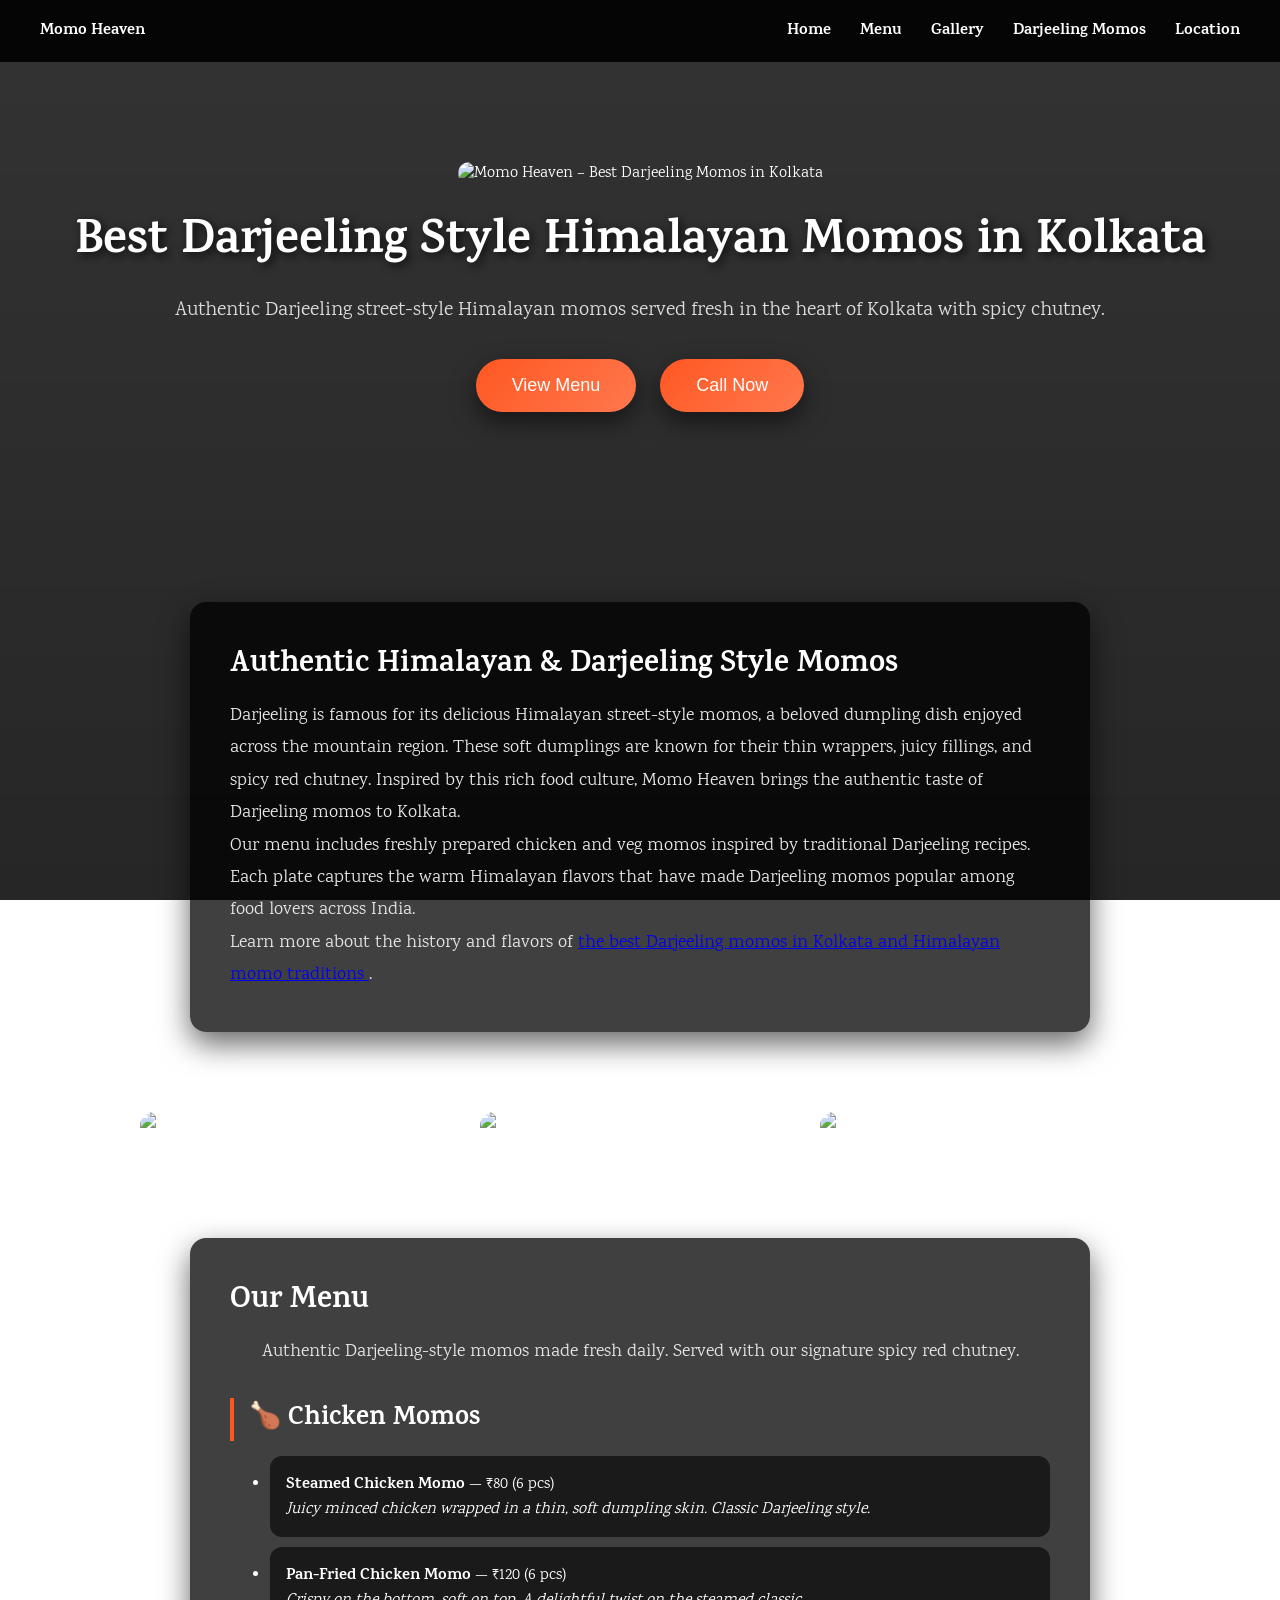
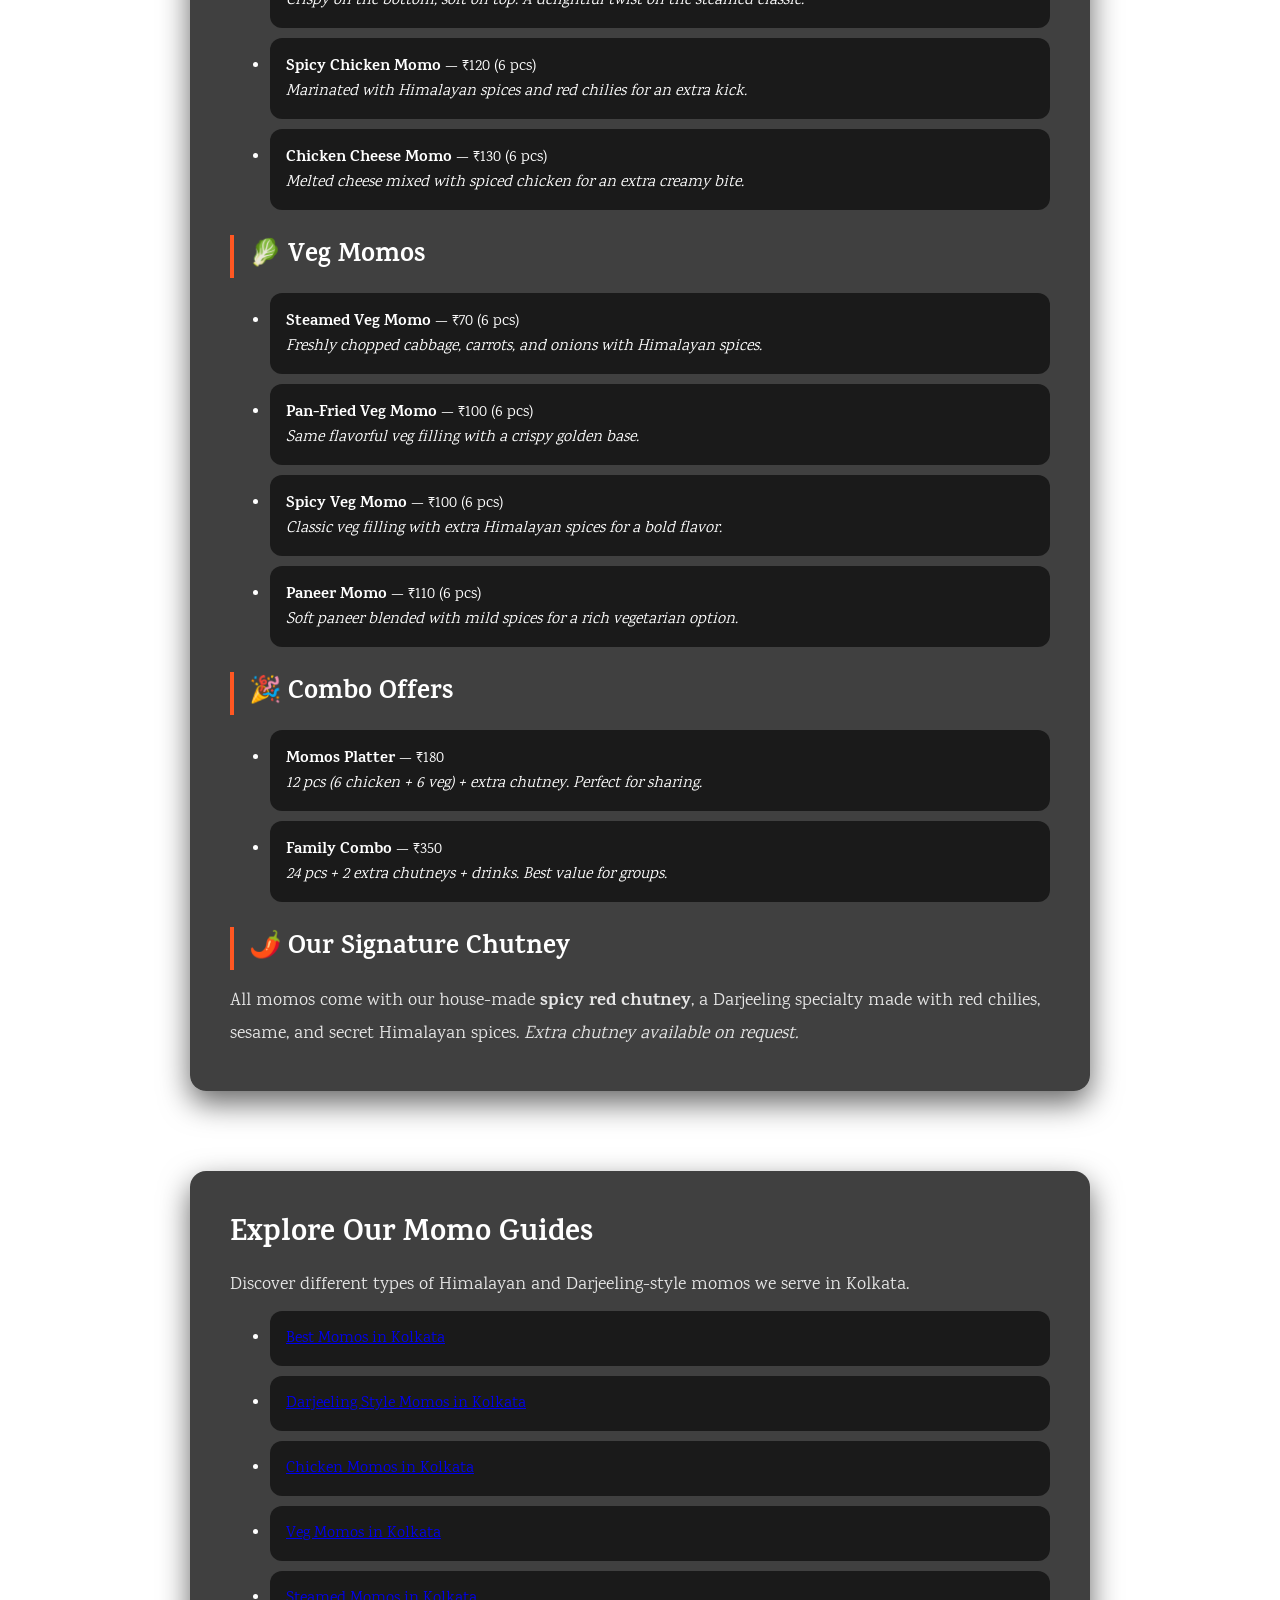
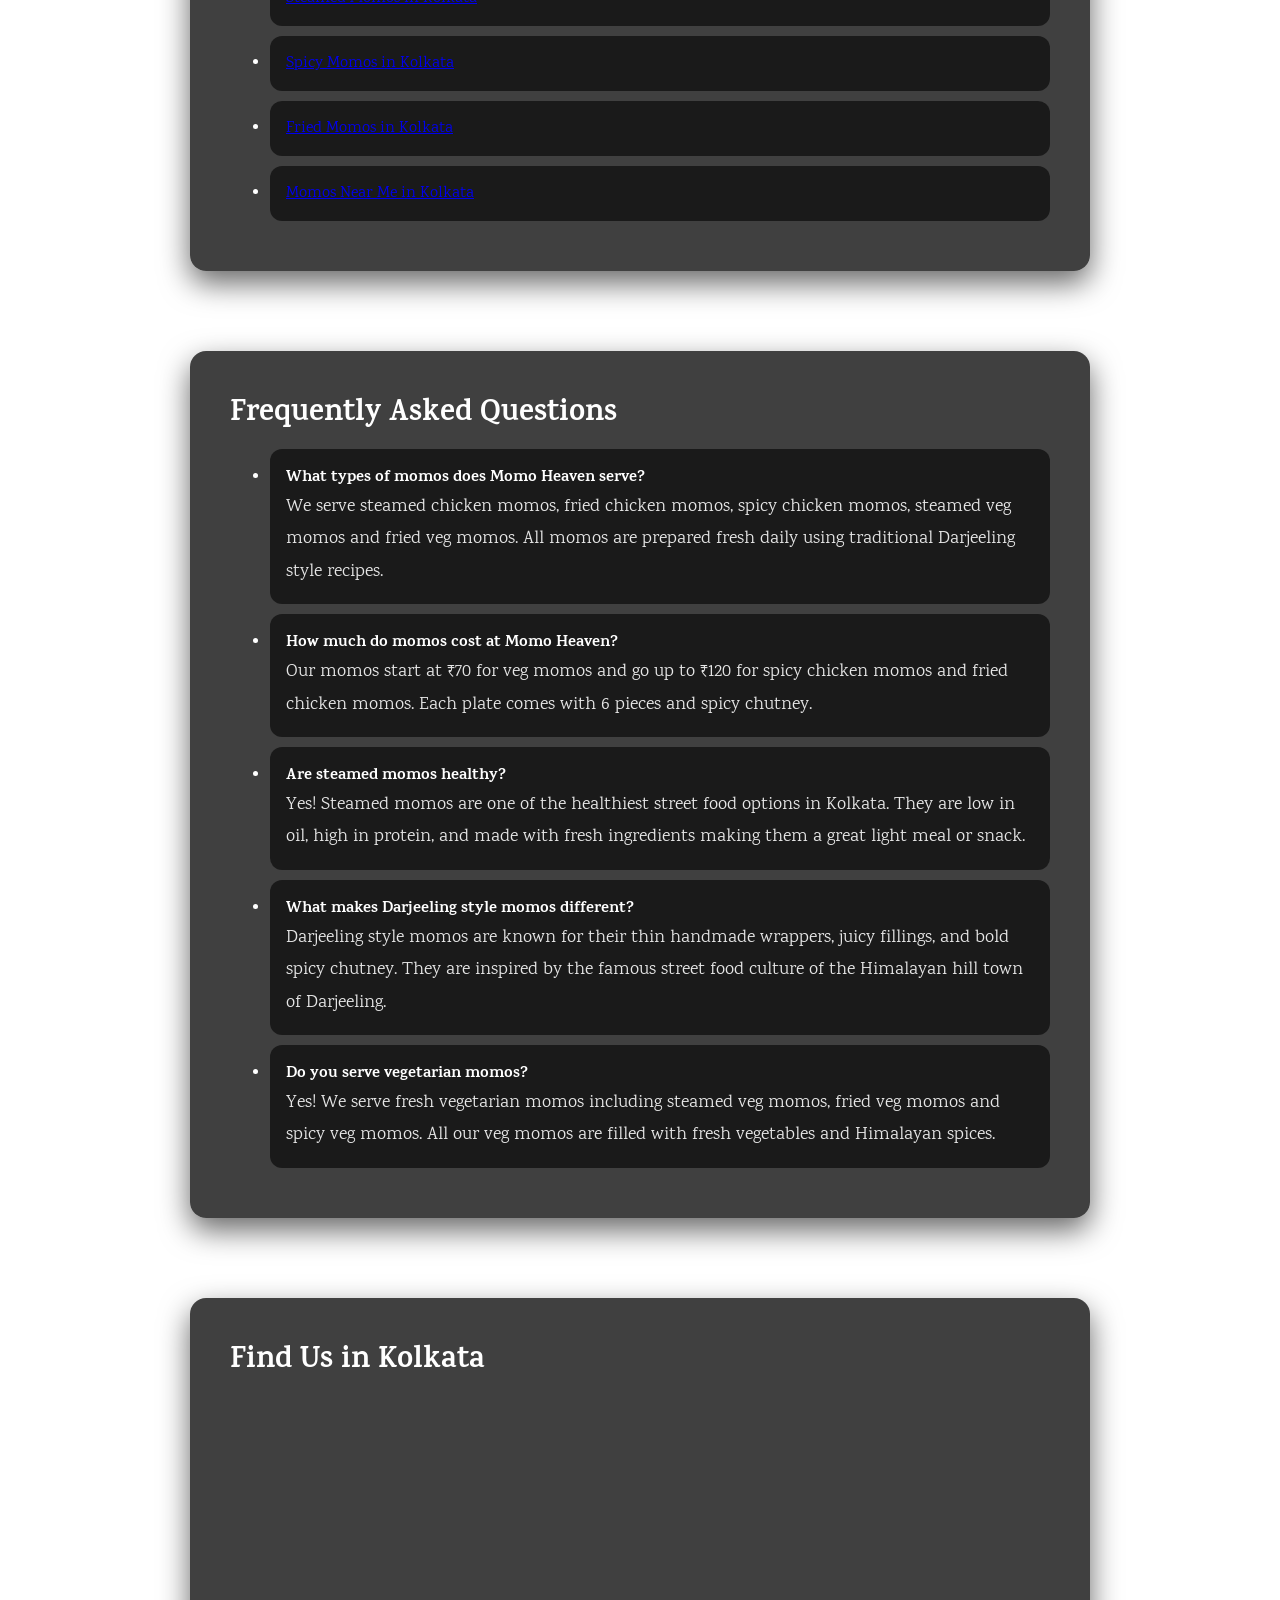
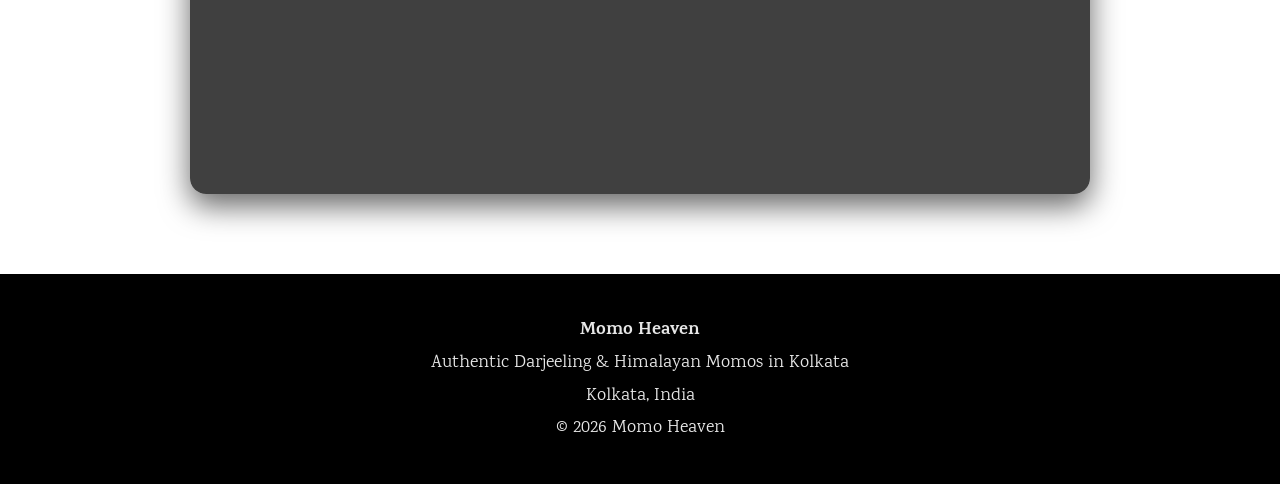
==== index.html @ 5102bf8e "Update index.html" ====
<!DOCTYPE html>
<html lang="en">

<head>

<meta name="google-site-verification" content="-VmBPXv4nF1bhx3dDnZwGAQw_mQ9hIOVZls4QMaqdAU">
<meta charset="UTF-8">
<title>Best Darjeeling & Himalayan Momos in Kolkata | Momo Heaven</title>
<meta name="viewport" content="width=device-width, initial-scale=1.0">
<meta name="description" content="Experience authentic Darjeeling-style Himalayan momos in Kolkata. Fresh chicken & veg momos with spicy red chutney. Visit Momo Heaven for the best street-style momos in town.">
<meta name="keywords" content="best momos in kolkata, darjeeling momos, himalayan momos, chicken momos kolkata, veg momos kolkata">
<link rel="canonical" href="https://phe0nix3.github.io/Momo-Heaven/">
<meta property="og:title" content="Best Darjeeling & Himalayan Momos in Kolkata | Momo Heaven">
<meta property="og:description" content="Authentic Darjeeling-style Himalayan momos in Kolkata. Fresh dumplings served hot with spicy chutney.">
<meta property="og:type" content="website">
<meta property="og:url" content="https://phe0nix3.github.io/Momo-Heaven/">
<meta property="og:image" content="https://i.postimg.cc/tJ046b6L/momo.jpg">

<link href="https://fonts.googleapis.com/css2?family=Karma:wght@400;700&display=swap" rel="stylesheet">

<style>

:root{
--accent:#ff5722;
--accent2:#ff784e;
--text:#ffffff;
--subtext:#e6e6e6;
}

*{
box-sizing:border-box;
margin:0;
}

body{
font-family:'Karma',serif;
background:url('https://i.postimg.cc/T3BNnrns/momo-jpg.jpg') center/cover fixed;
color:var(--text);
}

body::before{
content:"";
position:fixed;
inset:0;
background:linear-gradient(rgba(0,0,0,0.8),rgba(0,0,0,0.85));
z-index:-1;
}

/* NAVBAR */

.navbar{
position:sticky;
top:0;
background:rgba(0,0,0,0.9);
padding:18px 40px;
display:flex;
justify-content:space-between;
align-items:center;
z-index:100;
}

.navbar a{
color:white;
text-decoration:none;
margin-left:25px;
font-weight:bold;
font-size:16px;
}

.navbar a:hover{
color:var(--accent);
}

/* HERO */

.hero{
text-align:center;
padding:100px 20px;
}

.hero img{
width:180px;
border-radius:12px;
margin-bottom:20px;
}

h1{
font-size:48px;
margin-bottom:10px;
text-shadow:3px 3px 10px rgba(0,0,0,0.8);
}

.tagline{
font-size:20px;
margin-bottom:20px;
color:#ddd;
}

h2{
font-size:30px;
margin-bottom:10px;
}

p{
font-size:18px;
line-height:1.8;
color:var(--subtext);
}

/* SECTIONS */

.section{
max-width:900px;
margin:80px auto;
padding:40px;
background:rgba(0,0,0,0.75);
border-radius:16px;
box-shadow:0 12px 30px rgba(0,0,0,0.6);
}

/* BUTTON */

.btn{
padding:16px 36px;
font-size:18px;
border:none;
border-radius:30px;
background:linear-gradient(135deg,var(--accent),var(--accent2));
color:white;
cursor:pointer;
margin:10px;
transition:0.3s;
box-shadow:0 10px 25px rgba(0,0,0,0.5);
}

.btn:hover{
transform:translateY(-4px) scale(1.03);
box-shadow:0 15px 35px rgba(0,0,0,0.6);
}

/* GALLERY */

.gallery{
display:grid;
grid-template-columns:repeat(auto-fill,minmax(260px,1fr));
gap:20px;
max-width:1000px;
margin:60px auto;
}

.gallery img{
width:100%;
border-radius:14px;
transition:0.4s;
}

.gallery img:hover{
transform:scale(1.06);
}

/* MENU */

.menu li{
padding:16px;
margin:10px 0;
background:rgba(0,0,0,0.6);
border-radius:12px;
}

/* MAP */

iframe{
width:100%;
height:350px;
border-radius:14px;
border:none;
}

/* FOOTER */

footer{
text-align:center;
padding:40px;
background:#000;
margin-top:80px;
color:#ccc;
}

</style>

<script type="application/ld+json">
{
  "@context": "https://schema.org",
  "@type": "Restaurant",
  "name": "Momo Heaven",
  "description": "Authentic Darjeeling style Himalayan momos in Kolkata",
  "url": "https://phe0nix3.github.io/Momo-Heaven/",
  "image": "https://i.postimg.cc/tJ046b6L/momo.jpg",
  "servesCuisine": ["Himalayan", "Tibetan", "Indian Street Food"],
  "priceRange": "₹70–₹120",
  "address": {
    "@type": "PostalAddress",
    "addressLocality": "Kolkata",
    "addressRegion": "West Bengal",
    "addressCountry": "IN"
  },
  "hasMenu": "https://phe0nix3.github.io/Momo-Heaven/#menu"
}
</script>

<script type="application/ld+json">
{
  "@context": "https://schema.org",
  "@type": "FAQPage",
  "mainEntity": [
    {
      "@type": "Question",
      "name": "What types of momos does Momo Heaven serve?",
      "acceptedAnswer": {
        "@type": "Answer",
        "text": "We serve steamed chicken momos, fried chicken momos, spicy chicken momos, steamed veg momos and fried veg momos. All momos are prepared fresh daily using traditional Darjeeling style recipes."
      }
    },
    {
      "@type": "Question",
      "name": "How much do momos cost at Momo Heaven?",
      "acceptedAnswer": {
        "@type": "Answer",
        "text": "Our momos start at ₹70 for veg momos and go up to ₹120 for spicy chicken momos and fried chicken momos. Each plate comes with 6 pieces and spicy chutney."
      }
    },
    {
      "@type": "Question",
      "name": "Are steamed momos healthy?",
      "acceptedAnswer": {
        "@type": "Answer",
        "text": "Yes! Steamed momos are one of the healthiest street food options in Kolkata. They are low in oil, high in protein, and made with fresh ingredients making them a great light meal or snack."
      }
    },
    {
      "@type": "Question",
      "name": "What makes Darjeeling style momos different?",
      "acceptedAnswer": {
        "@type": "Answer",
        "text": "Darjeeling style momos are known for their thin handmade wrappers, juicy fillings, and bold spicy chutney. They are inspired by the famous street food culture of the Himalayan hill town of Darjeeling."
      }
    },
    {
      "@type": "Question",
      "name": "Do you serve vegetarian momos?",
      "acceptedAnswer": {
        "@type": "Answer",
        "text": "Yes! We serve fresh vegetarian momos including steamed veg momos, fried veg momos and spicy veg momos. All our veg momos are filled with fresh vegetables and Himalayan spices."
      }
    }
  ]
}
</script>

</head>

<body>

<nav class="navbar">

<div><strong>Momo Heaven</strong></div>

<div>
<a href="#">Home</a>
<a href="#menu">Menu</a>
<a href="#gallery">Gallery</a>
<a href="darjeeling-momos-kolkata.html">Darjeeling Momos</a>
<a href="#location">Location</a>
</div>

</nav>

<section class="hero">

<img src="https://i.postimg.cc/3xxd83Vv/IMG-20250417-002037.jpg" alt="Momo Heaven – Best Darjeeling Momos in Kolkata">

<h1>Best Darjeeling Style Himalayan Momos in Kolkata</h1>

<p class="tagline">
Authentic Darjeeling street-style Himalayan momos served fresh in the heart of Kolkata with spicy chutney.
</p>

<button class="btn" onclick="document.getElementById('menu').scrollIntoView()">
View Menu
</button>

<a href="tel:+919999999999">
<button class="btn">Call Now</button>
</a>

</section>

<section class="section">

<h2>Authentic Himalayan & Darjeeling Style Momos</h2>

<p>
Darjeeling is famous for its delicious Himalayan street-style momos,
a beloved dumpling dish enjoyed across the mountain region. These
soft dumplings are known for their thin wrappers, juicy fillings,
and spicy red chutney. Inspired by this rich food culture, Momo
Heaven brings the authentic taste of Darjeeling momos to Kolkata.
</p>

<p>
Our menu includes freshly prepared chicken and veg momos inspired
by traditional Darjeeling recipes. Each plate captures the warm
Himalayan flavors that have made Darjeeling momos popular among
food lovers across India.
</p>

<p>
Learn more about the history and flavors of
<a href="darjeeling-momos-kolkata.html">
the best Darjeeling momos in Kolkata and Himalayan momo traditions
</a>.
</p>

</section>

<section class="gallery" id="gallery">

<img src="https://i.postimg.cc/tJ046b6L/momo.jpg" alt="Steamed chicken momos Darjeeling style served in Kolkata at Momo Heaven">

<img src="https://i.postimg.cc/76tQ0wBx/momo-v3.avif" alt="Fresh veg momos Himalayan style with spicy chutney in Kolkata">

<img src="https://i.postimg.cc/vHbQw3tL/momo2.jpg" alt="Fried chicken momos Darjeeling recipe served hot at Momo Heaven Kolkata">

</section>

<section class="section" id="menu">

<h2>Our Menu</h2>

<p style="text-align: center; margin-bottom: 30px;">Authentic Darjeeling-style momos made fresh daily. Served with our signature spicy red chutney.</p>

<h3 style="font-size: 26px; margin: 25px 0 15px 0; border-left: 4px solid #ff5722; padding-left: 15px;">🍗 Chicken Momos</h3>
<ul class="menu">
    <li><strong>Steamed Chicken Momo</strong> — ₹80 (6 pcs)<br><em>Juicy minced chicken wrapped in a thin, soft dumpling skin. Classic Darjeeling style.</em></li>
    <li><strong>Pan-Fried Chicken Momo</strong> — ₹120 (6 pcs)<br><em>Crispy on the bottom, soft on top. A delightful twist on the steamed classic.</em></li>
    <li><strong>Spicy Chicken Momo</strong> — ₹120 (6 pcs)<br><em>Marinated with Himalayan spices and red chilies for an extra kick.</em></li>
    <li><strong>Chicken Cheese Momo</strong> — ₹130 (6 pcs)<br><em>Melted cheese mixed with spiced chicken for an extra creamy bite.</em></li>
</ul>

<h3 style="font-size: 26px; margin: 25px 0 15px 0; border-left: 4px solid #ff5722; padding-left: 15px;">🥬 Veg Momos</h3>
<ul class="menu">
    <li><strong>Steamed Veg Momo</strong> — ₹70 (6 pcs)<br><em>Freshly chopped cabbage, carrots, and onions with Himalayan spices.</em></li>
    <li><strong>Pan-Fried Veg Momo</strong> — ₹100 (6 pcs)<br><em>Same flavorful veg filling with a crispy golden base.</em></li>
    <li><strong>Spicy Veg Momo</strong> — ₹100 (6 pcs)<br><em>Classic veg filling with extra Himalayan spices for a bold flavor.</em></li>
    <li><strong>Paneer Momo</strong> — ₹110 (6 pcs)<br><em>Soft paneer blended with mild spices for a rich vegetarian option.</em></li>
</ul>

<h3 style="font-size: 26px; margin: 25px 0 15px 0; border-left: 4px solid #ff5722; padding-left: 15px;">🎉 Combo Offers</h3>
<ul class="menu">
    <li><strong>Momos Platter</strong> — ₹180<br><em>12 pcs (6 chicken + 6 veg) + extra chutney. Perfect for sharing.</em></li>
    <li><strong>Family Combo</strong> — ₹350<br><em>24 pcs + 2 extra chutneys + drinks. Best value for groups.</em></li>
</ul>

<h3 style="font-size: 26px; margin: 25px 0 15px 0; border-left: 4px solid #ff5722; padding-left: 15px;">🌶️ Our Signature Chutney</h3>
<p>All momos come with our house-made <strong>spicy red chutney</strong>, a Darjeeling specialty made with red chilies, sesame, and secret Himalayan spices. <em>Extra chutney available on request.</em></p>

</section>

<section class="section">

<h2>Explore Our Momo Guides</h2>

<p>
Discover different types of Himalayan and Darjeeling-style momos we serve in Kolkata.
</p>

<ul class="menu">
<li><a href="best-momos-kolkata.html">Best Momos in Kolkata</a></li>
<li><a href="darjeeling-momos-kolkata.html">Darjeeling Style Momos in Kolkata</a></li>
<li><a href="chicken-momos-kolkata.html">Chicken Momos in Kolkata</a></li>
<li><a href="veg-momos-kolkata.html">Veg Momos in Kolkata</a></li>
<li><a href="steamed-momos-kolkata.html">Steamed Momos in Kolkata</a></li>
<li><a href="spicy-momos-kolkata.html">Spicy Momos in Kolkata</a></li>
<li><a href="fried-momos-kolkata.html">Fried Momos in Kolkata</a></li>
<li><a href="momos-near-me-kolkata.html">Momos Near Me in Kolkata</a></li>
</ul>

</section>
<section class="section" id="faq">

<h2>Frequently Asked Questions</h2>

<ul class="menu">

<li>
<strong>What types of momos does Momo Heaven serve?</strong>
<p>We serve steamed chicken momos, fried chicken momos, spicy chicken momos, steamed veg momos and fried veg momos. All momos are prepared fresh daily using traditional Darjeeling style recipes.</p>
</li>

<li>
<strong>How much do momos cost at Momo Heaven?</strong>
<p>Our momos start at ₹70 for veg momos and go up to ₹120 for spicy chicken momos and fried chicken momos. Each plate comes with 6 pieces and spicy chutney.</p>
</li>

<li>
<strong>Are steamed momos healthy?</strong>
<p>Yes! Steamed momos are one of the healthiest street food options in Kolkata. They are low in oil, high in protein, and made with fresh ingredients making them a great light meal or snack.</p>
</li>

<li>
<strong>What makes Darjeeling style momos different?</strong>
<p>Darjeeling style momos are known for their thin handmade wrappers, juicy fillings, and bold spicy chutney. They are inspired by the famous street food culture of the Himalayan hill town of Darjeeling.</p>
</li>

<li>
<strong>Do you serve vegetarian momos?</strong>
<p>Yes! We serve fresh vegetarian momos including steamed veg momos, fried veg momos and spicy veg momos. All our veg momos are filled with fresh vegetables and Himalayan spices.</p>
</li>

</ul>

</section>
<section class="section" id="location">

<h2>Find Us in Kolkata</h2>

<iframe loading="lazy"
src="https://maps.google.com/maps?q=kolkata&t=&z=13&ie=UTF8&iwloc=&output=embed">
</iframe>

</section>

<footer>
<p><strong>Momo Heaven</strong></p>
<p>Authentic Darjeeling & Himalayan Momos in Kolkata</p>
<p>Kolkata, India</p>
<p>© 2026 Momo Heaven</p>
</footer>

</body>
</html>
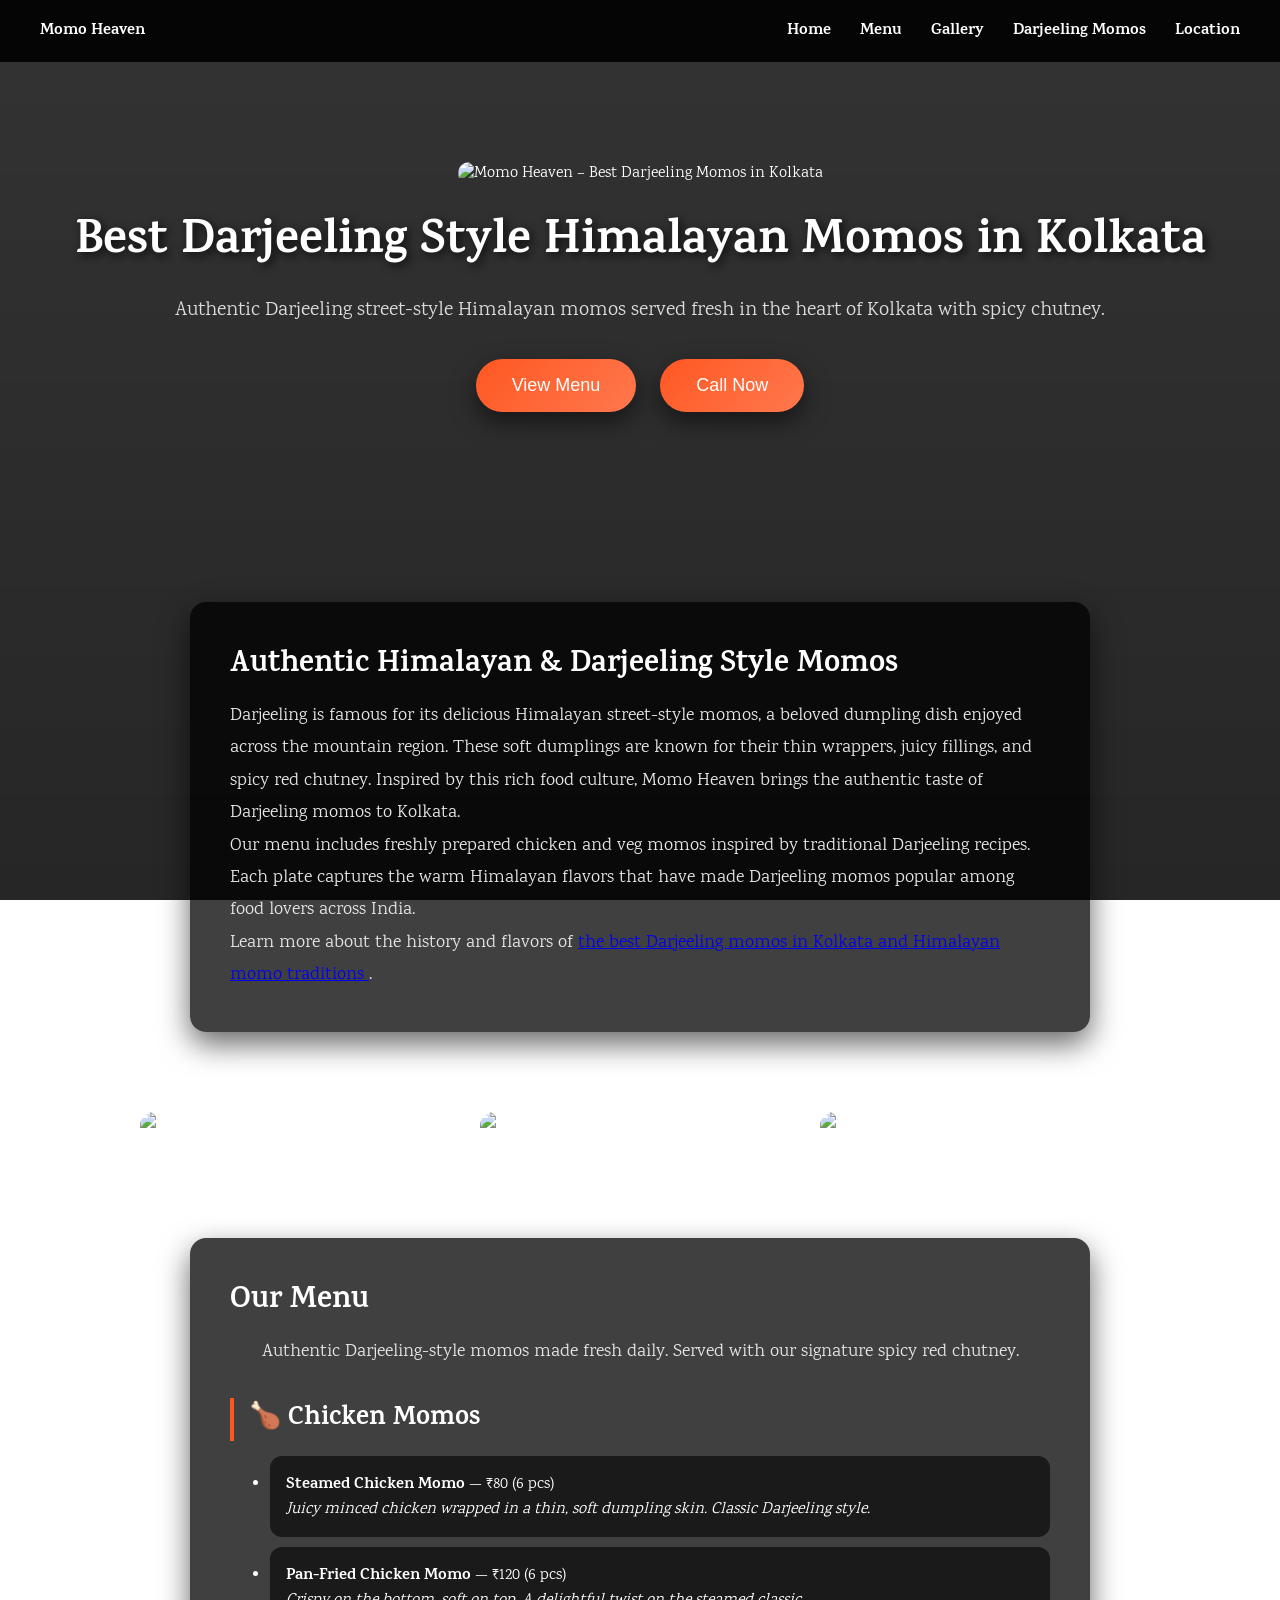
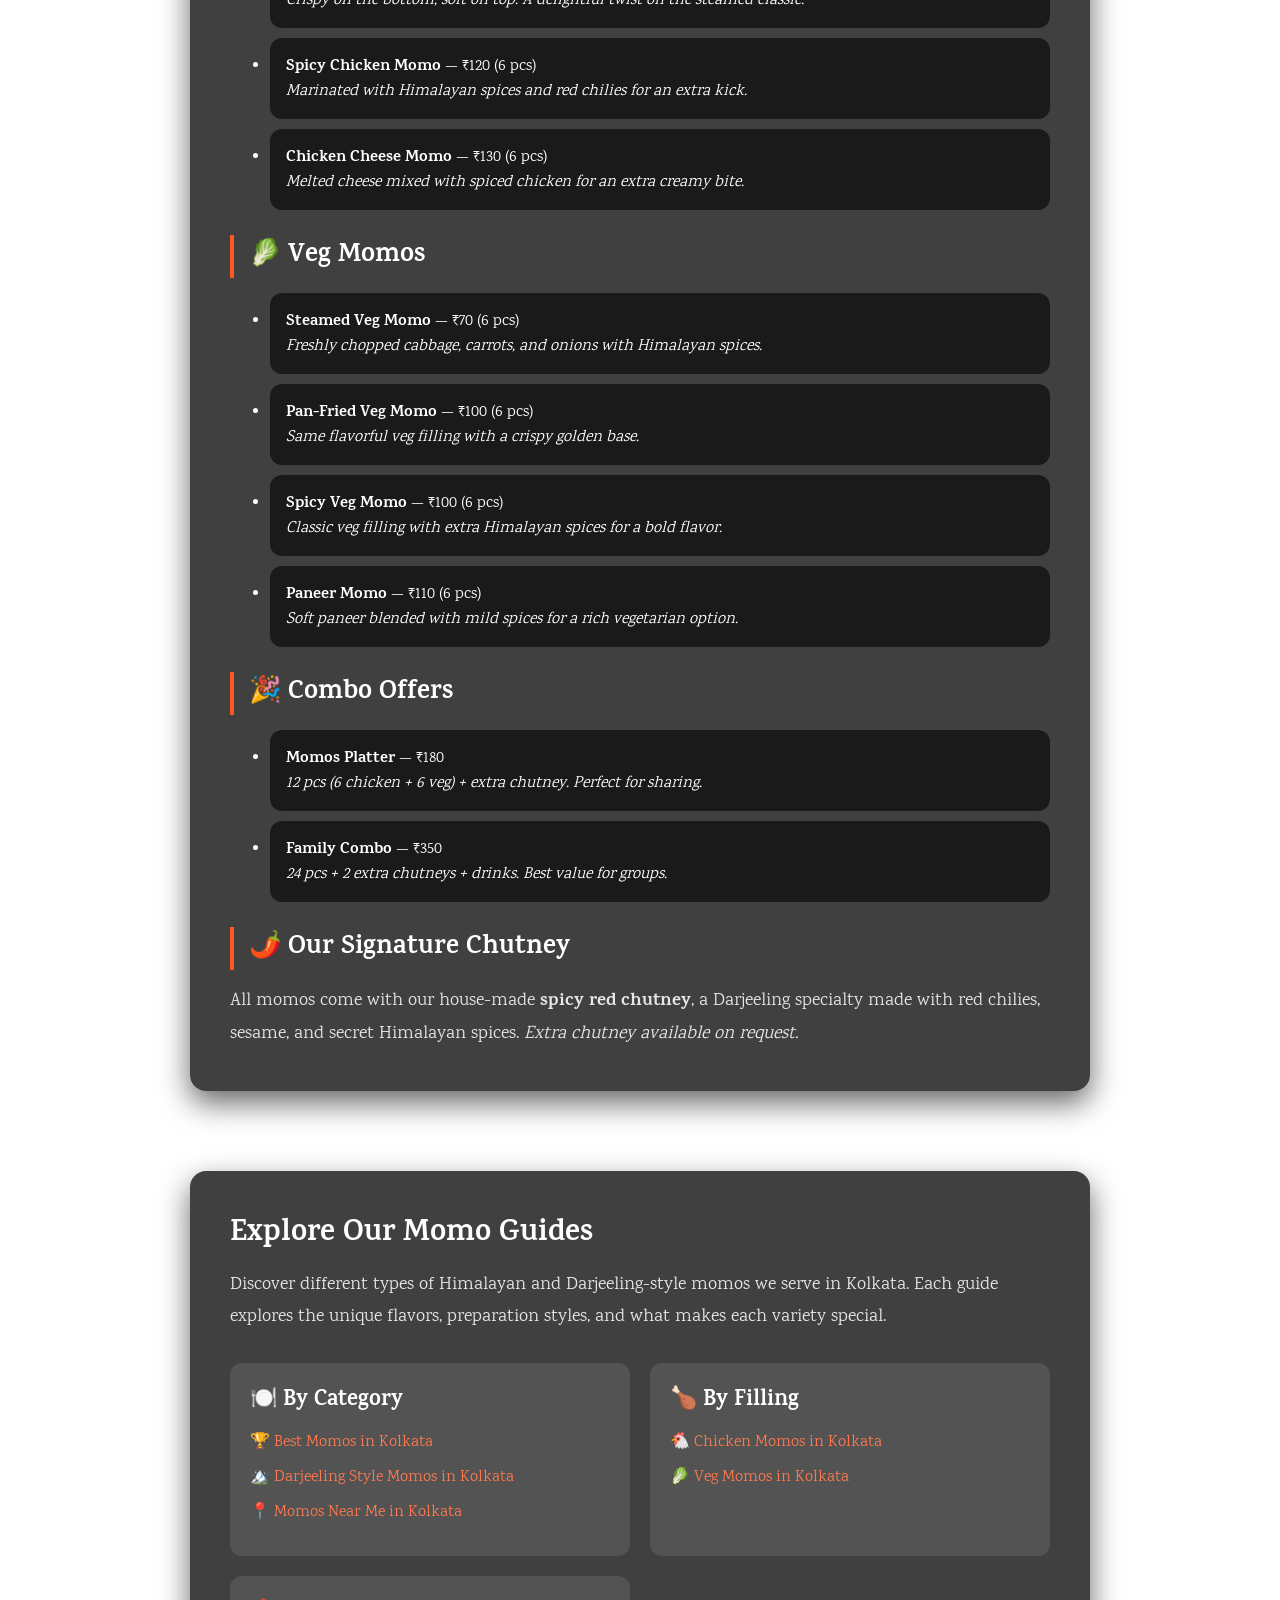
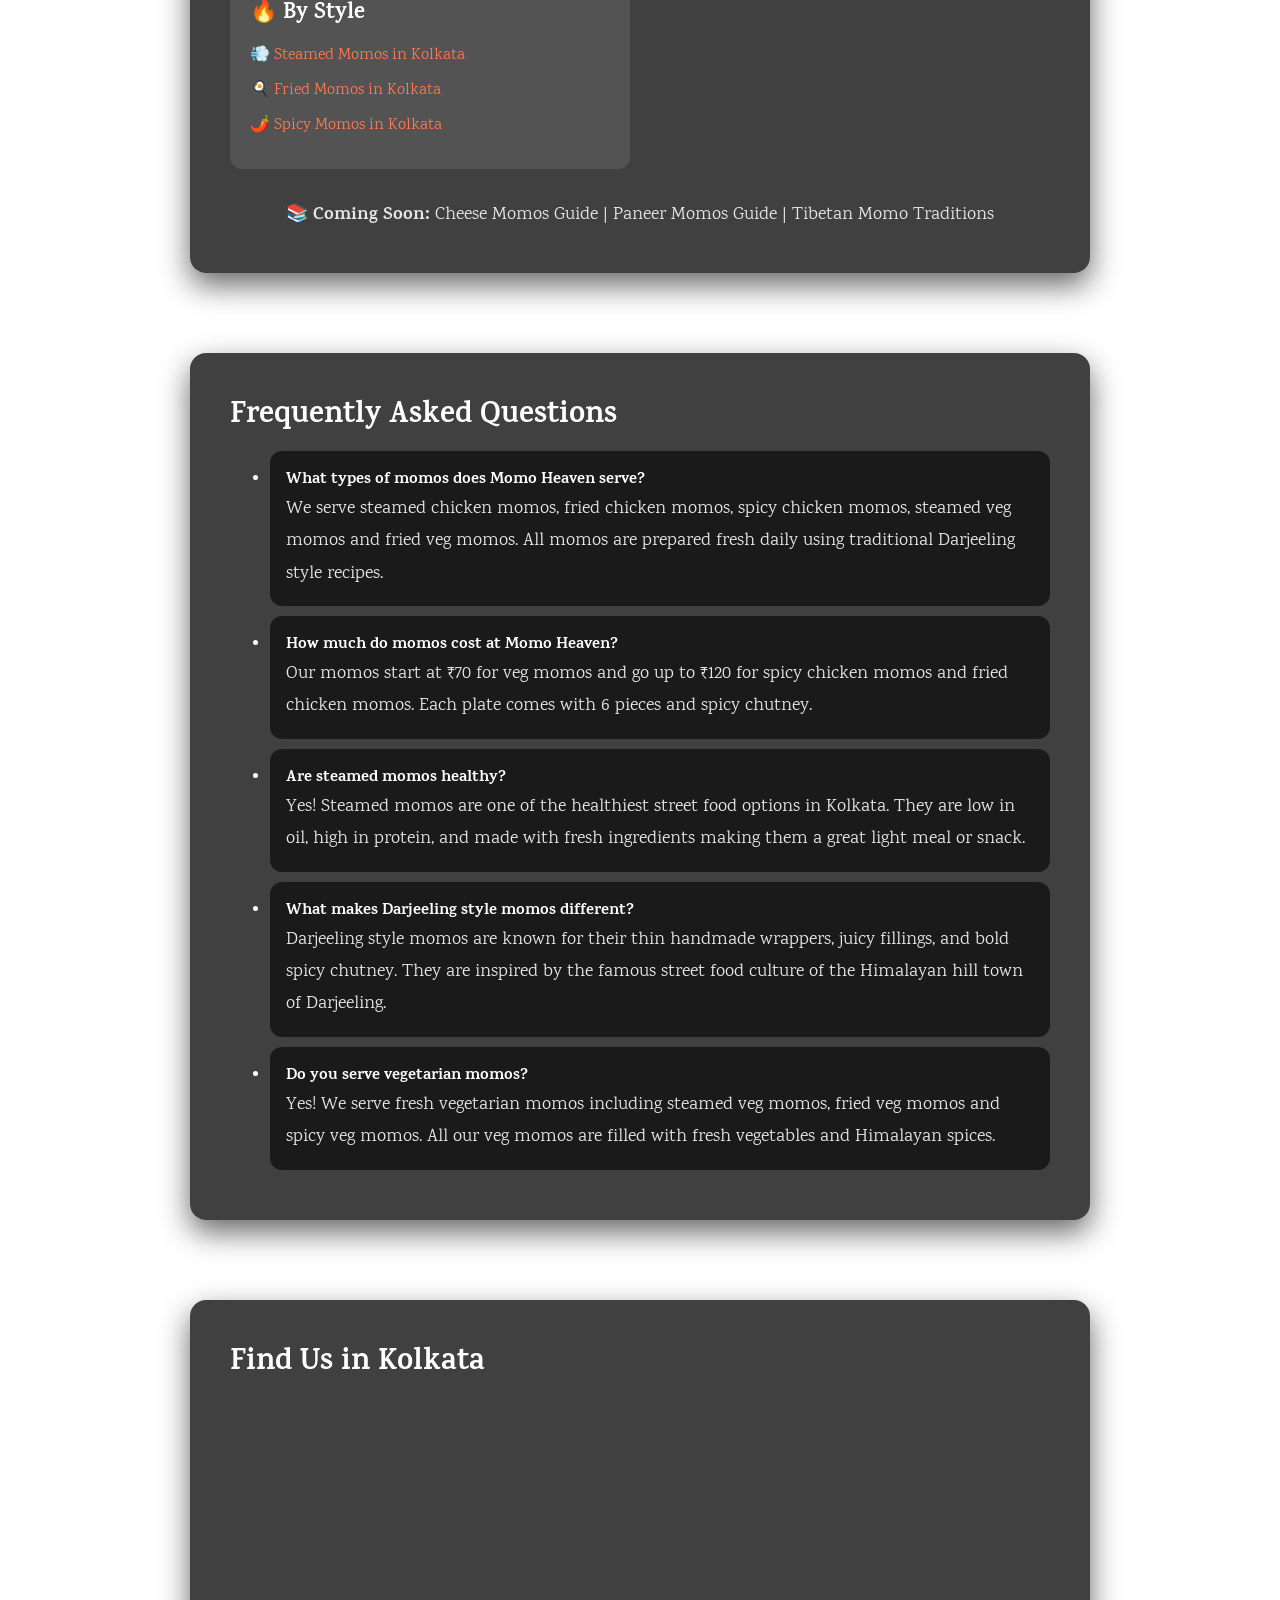
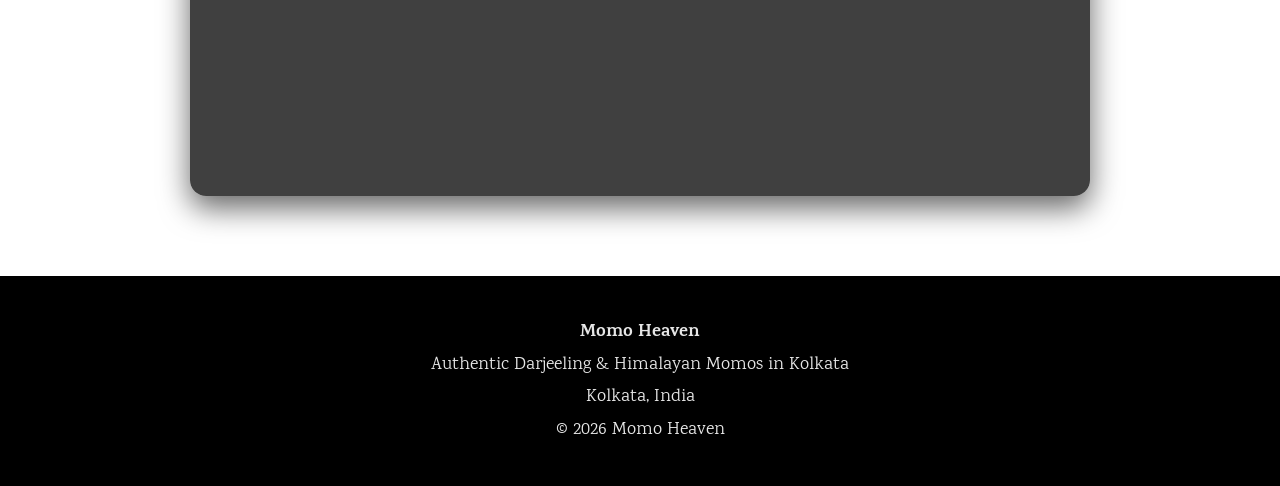
==== commit e78c8abf: "Update index.html" ====
--- a/index.html
+++ b/index.html
@@ -371,21 +371,46 @@
 <h2>Explore Our Momo Guides</h2>
 
 <p>
-Discover different types of Himalayan and Darjeeling-style momos we serve in Kolkata.
-</p>
-
-<ul class="menu">
-<li><a href="best-momos-kolkata.html">Best Momos in Kolkata</a></li>
-<li><a href="darjeeling-momos-kolkata.html">Darjeeling Style Momos in Kolkata</a></li>
-<li><a href="chicken-momos-kolkata.html">Chicken Momos in Kolkata</a></li>
-<li><a href="veg-momos-kolkata.html">Veg Momos in Kolkata</a></li>
-<li><a href="steamed-momos-kolkata.html">Steamed Momos in Kolkata</a></li>
-<li><a href="spicy-momos-kolkata.html">Spicy Momos in Kolkata</a></li>
-<li><a href="fried-momos-kolkata.html">Fried Momos in Kolkata</a></li>
-<li><a href="momos-near-me-kolkata.html">Momos Near Me in Kolkata</a></li>
-</ul>
-
-</section>
+Discover different types of Himalayan and Darjeeling-style momos we serve in Kolkata. 
+Each guide explores the unique flavors, preparation styles, and what makes each variety special.
+</p>
+
+<div style="display: grid; grid-template-columns: repeat(auto-fill, minmax(280px, 1fr)); gap: 20px; margin-top: 30px;">
+
+<div style="background: rgba(255,255,255,0.1); padding: 20px; border-radius: 12px;">
+    <h3 style="font-size: 22px; margin-bottom: 10px;">🍽️ By Category</h3>
+    <ul style="list-style: none; padding: 0;">
+        <li style="margin: 12px 0;"><a href="best-momos-kolkata.html" style="color: #ff784e; text-decoration: none;">🏆 Best Momos in Kolkata</a></li>
+        <li style="margin: 12px 0;"><a href="darjeeling-momos-kolkata.html" style="color: #ff784e; text-decoration: none;">🏔️ Darjeeling Style Momos in Kolkata</a></li>
+        <li style="margin: 12px 0;"><a href="momos-near-me-kolkata.html" style="color: #ff784e; text-decoration: none;">📍 Momos Near Me in Kolkata</a></li>
+    </ul>
+</div>
+
+<div style="background: rgba(255,255,255,0.1); padding: 20px; border-radius: 12px;">
+    <h3 style="font-size: 22px; margin-bottom: 10px;">🍗 By Filling</h3>
+    <ul style="list-style: none; padding: 0;">
+        <li style="margin: 12px 0;"><a href="chicken-momos-kolkata.html" style="color: #ff784e; text-decoration: none;">🐔 Chicken Momos in Kolkata</a></li>
+        <li style="margin: 12px 0;"><a href="veg-momos-kolkata.html" style="color: #ff784e; text-decoration: none;">🥬 Veg Momos in Kolkata</a></li>
+    </ul>
+</div>
+
+<div style="background: rgba(255,255,255,0.1); padding: 20px; border-radius: 12px;">
+    <h3 style="font-size: 22px; margin-bottom: 10px;">🔥 By Style</h3>
+    <ul style="list-style: none; padding: 0;">
+        <li style="margin: 12px 0;"><a href="steamed-momos-kolkata.html" style="color: #ff784e; text-decoration: none;">💨 Steamed Momos in Kolkata</a></li>
+        <li style="margin: 12px 0;"><a href="fried-momos-kolkata.html" style="color: #ff784e; text-decoration: none;">🍳 Fried Momos in Kolkata</a></li>
+        <li style="margin: 12px 0;"><a href="spicy-momos-kolkata.html" style="color: #ff784e; text-decoration: none;">🌶️ Spicy Momos in Kolkata</a></li>
+    </ul>
+</div>
+
+</div>
+
+<p style="margin-top: 30px; text-align: center;">
+📚 <strong>Coming Soon:</strong> Cheese Momos Guide | Paneer Momos Guide | Tibetan Momo Traditions
+</p>
+
+</section>
+  
 <section class="section" id="faq">
 
 <h2>Frequently Asked Questions</h2>
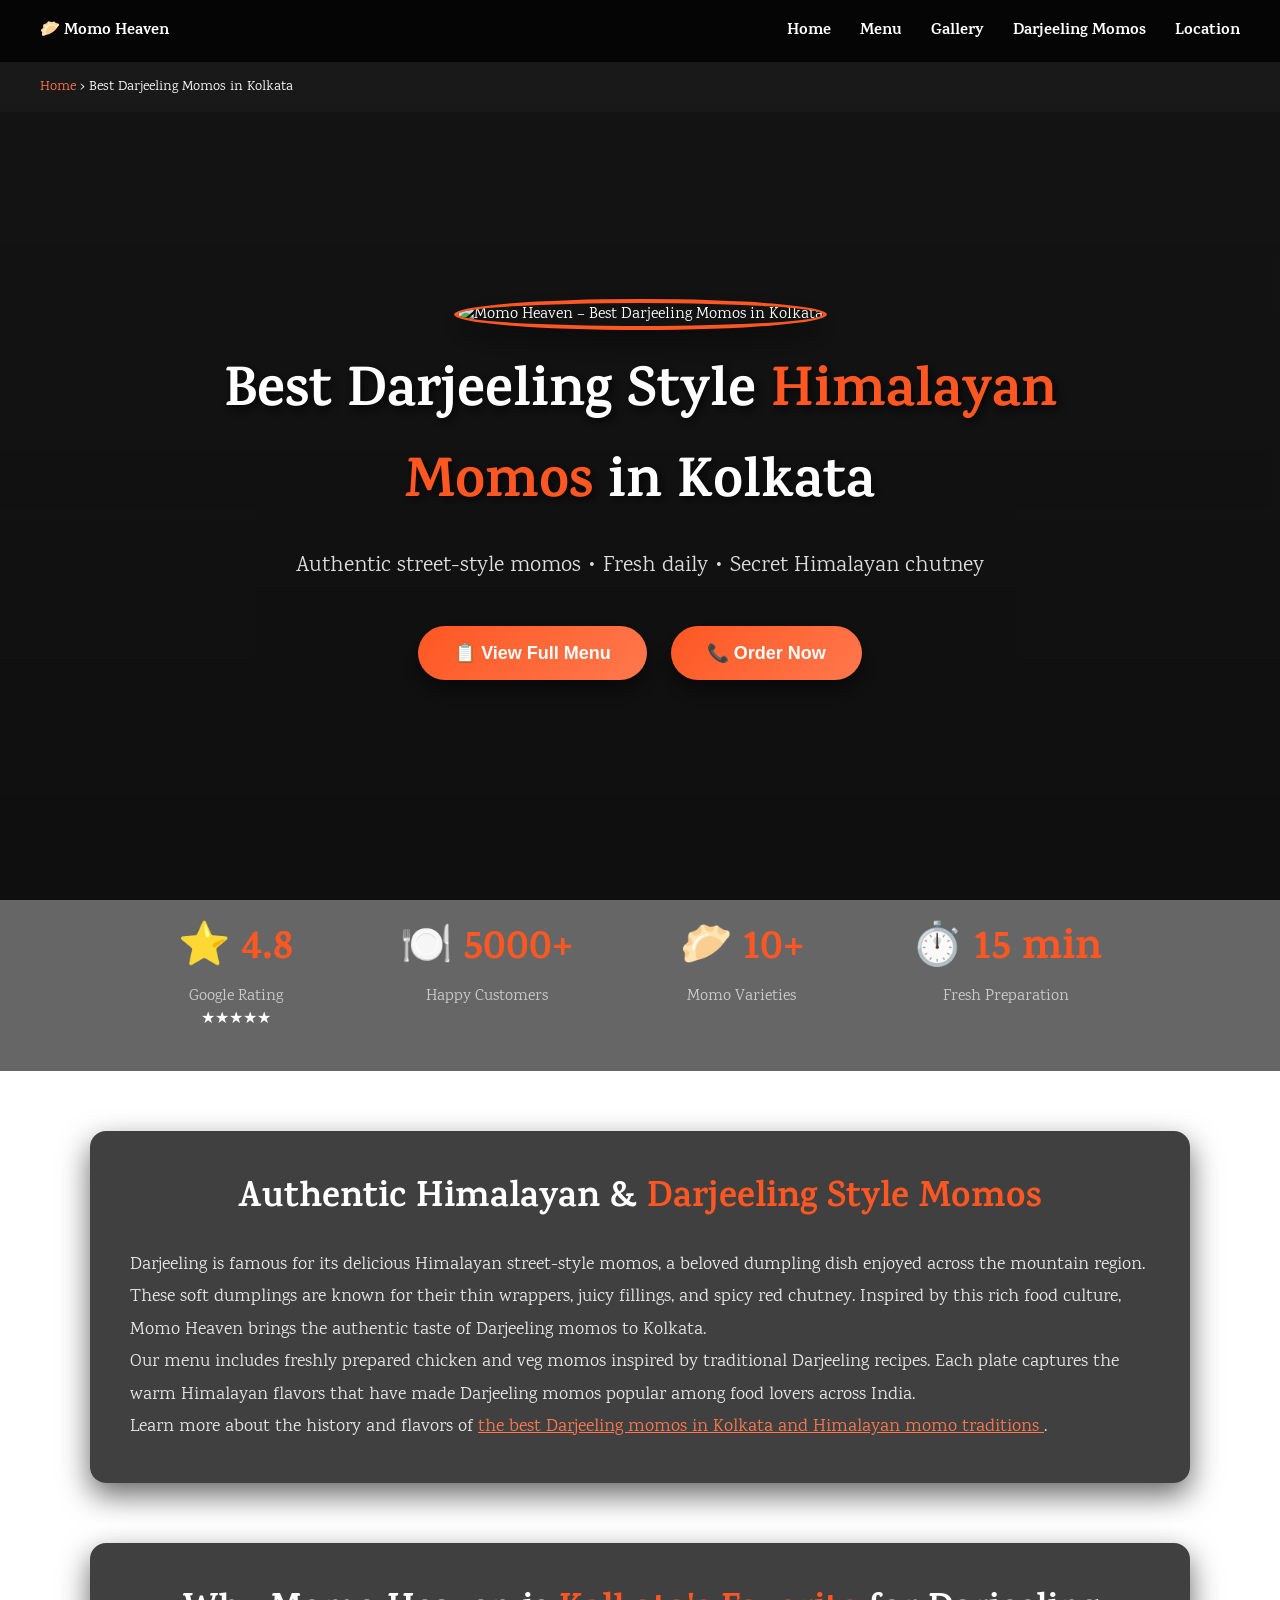
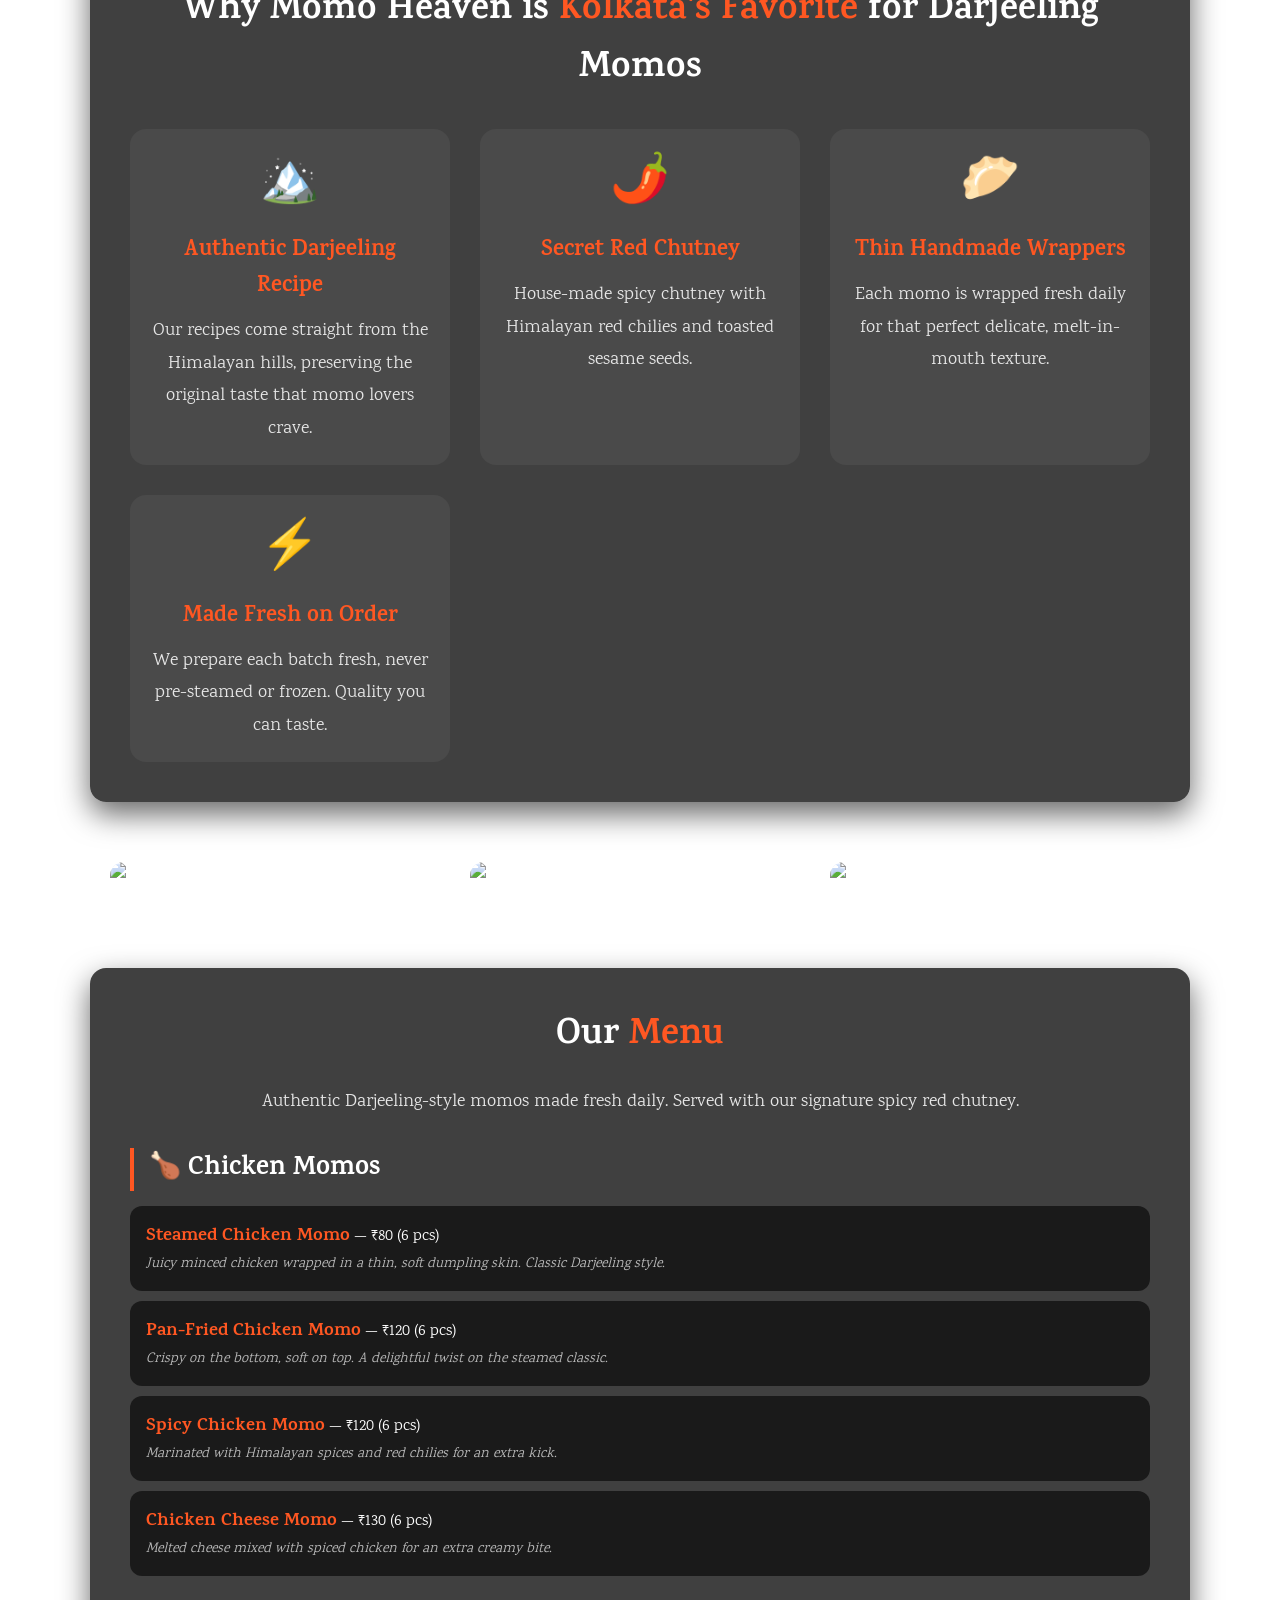
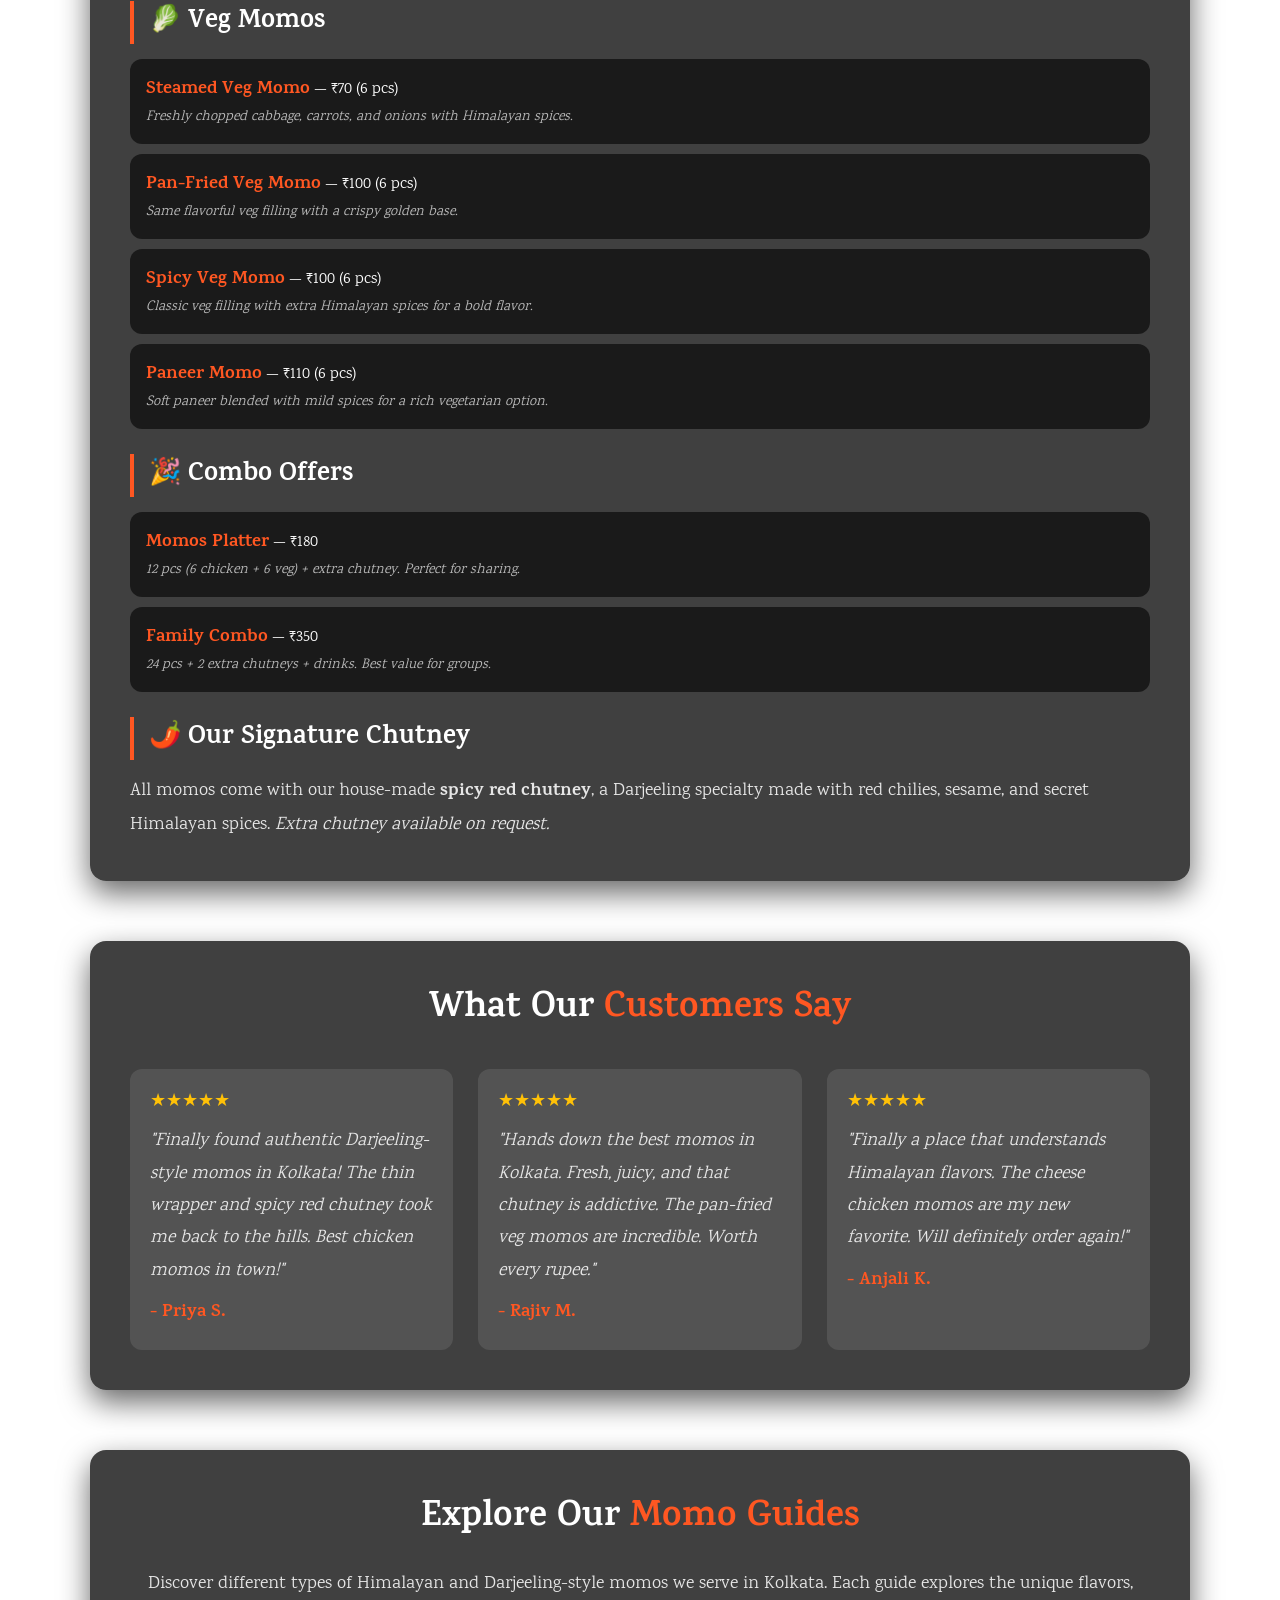
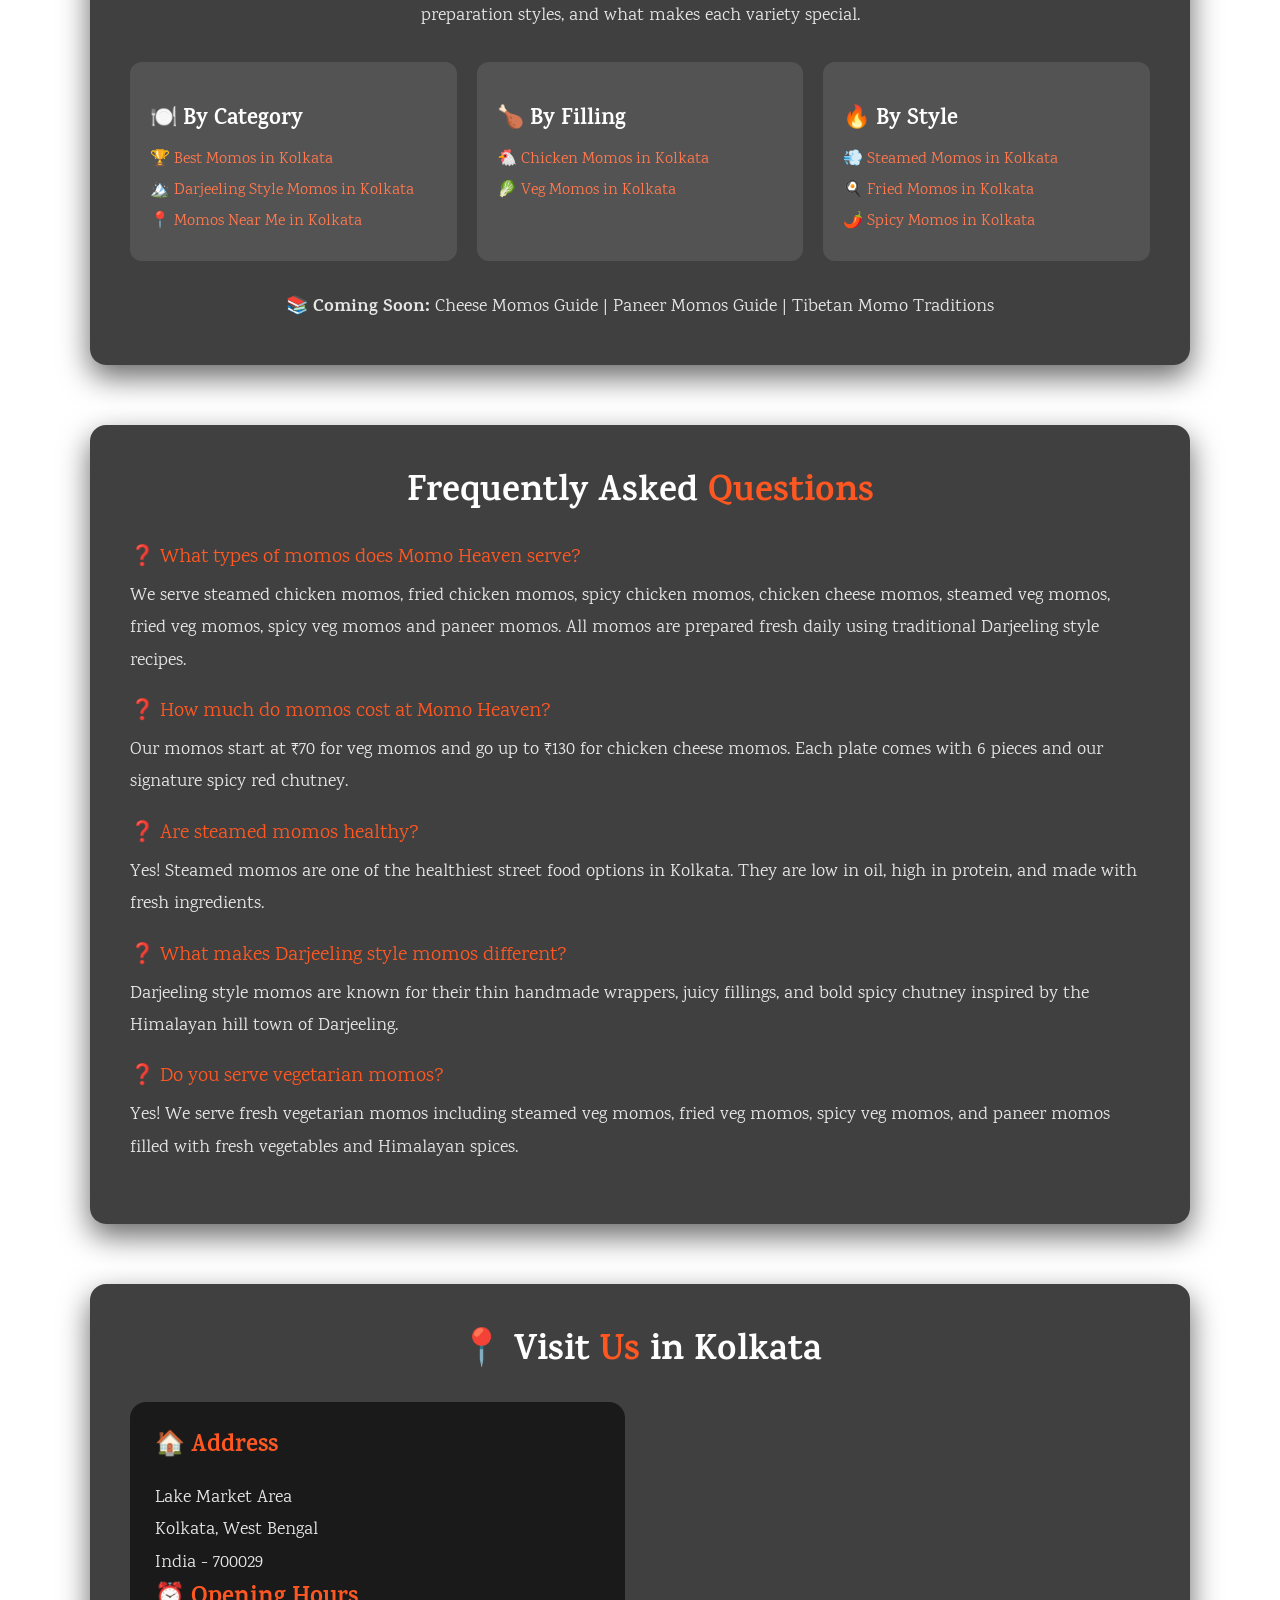
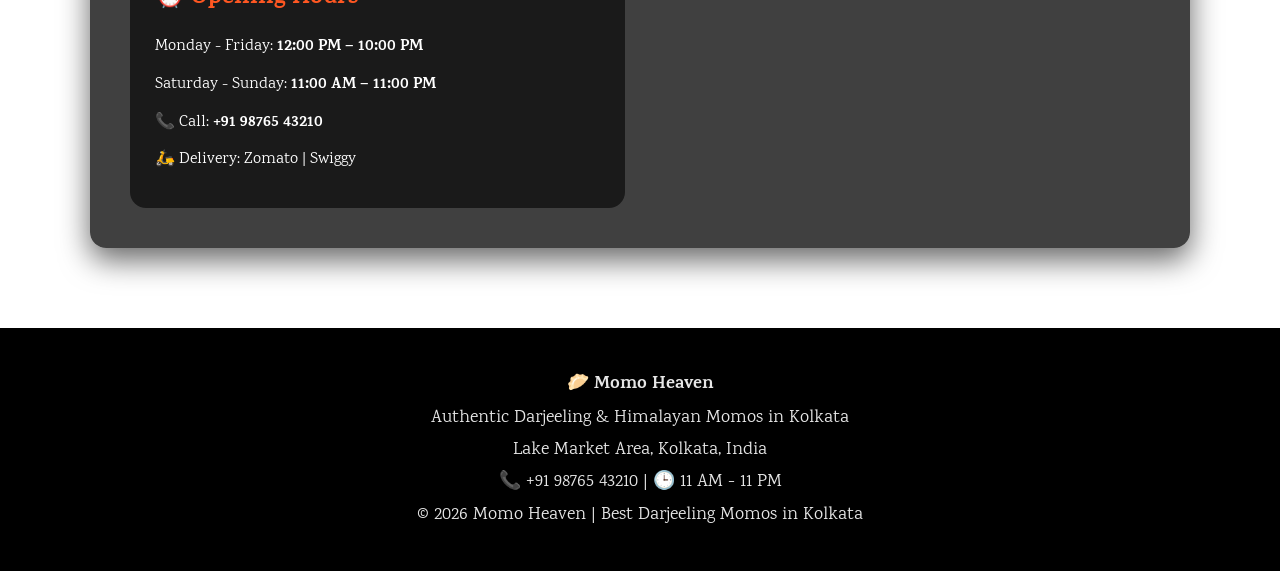
==== commit 76cab5bf: "Update index.html" ====
--- a/index.html
+++ b/index.html
@@ -57,6 +57,8 @@
 justify-content:space-between;
 align-items:center;
 z-index:100;
+flex-wrap:wrap;
+gap:10px;
 }
 
 .navbar a{
@@ -71,51 +73,70 @@
 color:var(--accent);
 }
 
+/* BREADCRUMB */
+
+.breadcrumb{
+padding:15px 40px;
+background:rgba(0,0,0,0.5);
+font-size:14px;
+}
+
+.breadcrumb a{
+color:#ff784e;
+text-decoration:none;
+}
+
+.breadcrumb a:hover{
+text-decoration:underline;
+}
+
 /* HERO */
 
 .hero{
+position:relative;
+min-height:85vh;
+display:flex;
+align-items:center;
+justify-content:center;
 text-align:center;
-padding:100px 20px;
-}
-
-.hero img{
-width:180px;
-border-radius:12px;
+}
+
+.hero-overlay{
+position:absolute;
+inset:0;
+background:rgba(0,0,0,0.6);
+z-index:1;
+}
+
+.hero-content{
+position:relative;
+z-index:2;
+max-width:900px;
+padding:20px;
+}
+
+.hero-logo{
+width:130px;
+border-radius:50%;
 margin-bottom:20px;
-}
-
-h1{
-font-size:48px;
-margin-bottom:10px;
+border:4px solid var(--accent);
+box-shadow:0 10px 30px rgba(0,0,0,0.5);
+}
+
+.hero h1{
+font-size:56px;
+margin-bottom:15px;
 text-shadow:3px 3px 10px rgba(0,0,0,0.8);
 }
 
+.hero h1 span{
+color:var(--accent);
+}
+
 .tagline{
-font-size:20px;
-margin-bottom:20px;
+font-size:22px;
+margin-bottom:30px;
 color:#ddd;
-}
-
-h2{
-font-size:30px;
-margin-bottom:10px;
-}
-
-p{
-font-size:18px;
-line-height:1.8;
-color:var(--subtext);
-}
-
-/* SECTIONS */
-
-.section{
-max-width:900px;
-margin:80px auto;
-padding:40px;
-background:rgba(0,0,0,0.75);
-border-radius:16px;
-box-shadow:0 12px 30px rgba(0,0,0,0.6);
 }
 
 /* BUTTON */
@@ -131,6 +152,7 @@
 margin:10px;
 transition:0.3s;
 box-shadow:0 10px 25px rgba(0,0,0,0.5);
+font-weight:bold;
 }
 
 .btn:hover{
@@ -138,27 +160,109 @@
 box-shadow:0 15px 35px rgba(0,0,0,0.6);
 }
 
-/* GALLERY */
-
-.gallery{
+/* SECTIONS */
+
+.section{
+max-width:1100px;
+margin:60px auto;
+padding:40px;
+background:rgba(0,0,0,0.75);
+border-radius:16px;
+box-shadow:0 12px 30px rgba(0,0,0,0.6);
+}
+
+h2{
+font-size:36px;
+margin-bottom:20px;
+text-align:center;
+}
+
+h2 span{
+color:var(--accent);
+}
+
+h3{
+font-size:24px;
+margin:20px 0 15px 0;
+}
+
+p{
+font-size:18px;
+line-height:1.8;
+color:var(--subtext);
+}
+
+/* TRUST BADGES */
+
+.trust-badges{
+background:rgba(0,0,0,0.6);
+padding:40px 20px;
+text-align:center;
+}
+
+.badges-container{
+max-width:1000px;
+margin:0 auto;
+display:flex;
+flex-wrap:wrap;
+justify-content:space-around;
+gap:30px;
+}
+
+.badge{
+text-align:center;
+}
+
+.badge-number{
+font-size:42px;
+font-weight:bold;
+color:var(--accent);
+}
+
+.badge-label{
+font-size:16px;
+color:#ccc;
+}
+
+/* WHY CHOOSE US GRID */
+
+.features-grid{
 display:grid;
-grid-template-columns:repeat(auto-fill,minmax(260px,1fr));
-gap:20px;
-max-width:1000px;
-margin:60px auto;
-}
-
-.gallery img{
-width:100%;
-border-radius:14px;
-transition:0.4s;
-}
-
-.gallery img:hover{
-transform:scale(1.06);
-}
-
-/* MENU */
+grid-template-columns:repeat(auto-fit,minmax(240px,1fr));
+gap:30px;
+margin-top:30px;
+}
+
+.feature{
+text-align:center;
+padding:20px;
+background:rgba(255,255,255,0.05);
+border-radius:16px;
+transition:0.3s;
+}
+
+.feature:hover{
+transform:translateY(-5px);
+background:rgba(255,255,255,0.1);
+}
+
+.feature-icon{
+font-size:48px;
+margin-bottom:15px;
+}
+
+.feature h3{
+font-size:22px;
+margin:10px 0;
+color:var(--accent);
+}
+
+/* MENU STYLES */
+
+.menu{
+list-style:none;
+padding:0;
+}
 
 .menu li{
 padding:16px;
@@ -167,13 +271,156 @@
 border-radius:12px;
 }
 
-/* MAP */
-
-iframe{
+.menu li strong{
+font-size:18px;
+color:var(--accent);
+}
+
+.menu li em{
+font-size:14px;
+color:#bbb;
+}
+
+/* GALLERY */
+
+.gallery{
+display:grid;
+grid-template-columns:repeat(auto-fill,minmax(280px,1fr));
+gap:20px;
+max-width:1100px;
+margin:60px auto;
+padding:0 20px;
+}
+
+.gallery img{
 width:100%;
-height:350px;
 border-radius:14px;
-border:none;
+transition:0.4s;
+}
+
+.gallery img:hover{
+transform:scale(1.03);
+}
+
+/* REVIEWS */
+
+.reviews-grid{
+display:grid;
+grid-template-columns:repeat(auto-fit,minmax(280px,1fr));
+gap:25px;
+margin-top:30px;
+}
+
+.review-card{
+background:rgba(255,255,255,0.1);
+padding:20px;
+border-radius:12px;
+transition:0.3s;
+}
+
+.review-card:hover{
+background:rgba(255,255,255,0.15);
+}
+
+.stars{
+color:#ffc107;
+font-size:18px;
+margin-bottom:10px;
+}
+
+.review-text{
+margin:10px 0;
+font-style:italic;
+}
+
+.reviewer{
+font-weight:bold;
+color:var(--accent);
+}
+
+/* LOCATION GRID */
+
+.location-grid{
+display:grid;
+grid-template-columns:1fr 1fr;
+gap:30px;
+}
+
+@media (max-width:768px){
+.location-grid{
+grid-template-columns:1fr;
+}
+}
+
+.info-card{
+background:rgba(0,0,0,0.6);
+padding:25px;
+border-radius:16px;
+}
+
+.info-card h3{
+color:var(--accent);
+margin-top:0;
+margin-bottom:15px;
+}
+
+.info-card ul{
+list-style:none;
+padding:0;
+}
+
+.info-card li{
+margin:12px 0;
+}
+
+/* GUIDE CARDS */
+
+.guide-grid{
+display:grid;
+grid-template-columns:repeat(auto-fill,minmax(280px,1fr));
+gap:20px;
+margin-top:30px;
+}
+
+.guide-card{
+background:rgba(255,255,255,0.1);
+padding:20px;
+border-radius:12px;
+transition:0.3s;
+}
+
+.guide-card:hover{
+background:rgba(255,255,255,0.15);
+transform:translateY(-3px);
+}
+
+.guide-card h3{
+font-size:22px;
+margin-bottom:10px;
+}
+
+.guide-card a{
+color:#ff784e;
+text-decoration:none;
+display:block;
+margin:8px 0;
+}
+
+.guide-card a:hover{
+text-decoration:underline;
+}
+
+/* FAQ */
+
+.faq-item{
+margin-bottom:20px;
+}
+
+.faq-question{
+font-size:20px;
+color:var(--accent);
+margin-bottom:8px;
+display:block;
 }
 
 /* FOOTER */
@@ -184,6 +431,16 @@
 background:#000;
 margin-top:80px;
 color:#ccc;
+}
+
+/* MAP IFRAME */
+
+.map-iframe{
+width:100%;
+height:100%;
+min-height:300px;
+border-radius:16px;
+border:none;
 }
 
 </style>
@@ -197,13 +454,20 @@
   "url": "https://phe0nix3.github.io/Momo-Heaven/",
   "image": "https://i.postimg.cc/tJ046b6L/momo.jpg",
   "servesCuisine": ["Himalayan", "Tibetan", "Indian Street Food"],
-  "priceRange": "₹70–₹120",
+  "priceRange": "₹70–₹130",
+  "telephone": "+919876543210",
   "address": {
     "@type": "PostalAddress",
+    "streetAddress": "Lake Market Area",
     "addressLocality": "Kolkata",
     "addressRegion": "West Bengal",
+    "postalCode": "700029",
     "addressCountry": "IN"
   },
+  "openingHours": [
+    "Mo-Fr 12:00-22:00",
+    "Sa-Su 11:00-23:00"
+  ],
   "hasMenu": "https://phe0nix3.github.io/Momo-Heaven/#menu"
 }
 </script>
@@ -218,7 +482,7 @@
       "name": "What types of momos does Momo Heaven serve?",
       "acceptedAnswer": {
         "@type": "Answer",
-        "text": "We serve steamed chicken momos, fried chicken momos, spicy chicken momos, steamed veg momos and fried veg momos. All momos are prepared fresh daily using traditional Darjeeling style recipes."
+        "text": "We serve steamed chicken momos, fried chicken momos, spicy chicken momos, chicken cheese momos, steamed veg momos, fried veg momos, spicy veg momos, and paneer momos. All momos are prepared fresh daily using traditional Darjeeling style recipes."
       }
     },
     {
@@ -226,7 +490,7 @@
       "name": "How much do momos cost at Momo Heaven?",
       "acceptedAnswer": {
         "@type": "Answer",
-        "text": "Our momos start at ₹70 for veg momos and go up to ₹120 for spicy chicken momos and fried chicken momos. Each plate comes with 6 pieces and spicy chutney."
+        "text": "Our momos start at ₹70 for veg momos and go up to ₹130 for chicken cheese momos. Each plate comes with 6 pieces and our signature spicy red chutney."
       }
     },
     {
@@ -250,7 +514,7 @@
       "name": "Do you serve vegetarian momos?",
       "acceptedAnswer": {
         "@type": "Answer",
-        "text": "Yes! We serve fresh vegetarian momos including steamed veg momos, fried veg momos and spicy veg momos. All our veg momos are filled with fresh vegetables and Himalayan spices."
+        "text": "Yes! We serve fresh vegetarian momos including steamed veg momos, fried veg momos, spicy veg momos, and paneer momos. All our veg momos are filled with fresh vegetables and Himalayan spices."
       }
     }
   ]
@@ -262,9 +526,7 @@
 <body>
 
 <nav class="navbar">
-
-<div><strong>Momo Heaven</strong></div>
-
+<div><strong>🥟 Momo Heaven</strong></div>
 <div>
 <a href="#">Home</a>
 <a href="#menu">Menu</a>
@@ -272,33 +534,47 @@
 <a href="darjeeling-momos-kolkata.html">Darjeeling Momos</a>
 <a href="#location">Location</a>
 </div>
-
 </nav>
 
+<div class="breadcrumb">
+<a href="index.html">Home</a> › <span>Best Darjeeling Momos in Kolkata</span>
+</div>
+
 <section class="hero">
-
-<img src="https://i.postimg.cc/3xxd83Vv/IMG-20250417-002037.jpg" alt="Momo Heaven – Best Darjeeling Momos in Kolkata">
-
-<h1>Best Darjeeling Style Himalayan Momos in Kolkata</h1>
-
-<p class="tagline">
-Authentic Darjeeling street-style Himalayan momos served fresh in the heart of Kolkata with spicy chutney.
-</p>
-
-<button class="btn" onclick="document.getElementById('menu').scrollIntoView()">
-View Menu
-</button>
-
-<a href="tel:+919999999999">
-<button class="btn">Call Now</button>
-</a>
-
+<div class="hero-overlay"></div>
+<div class="hero-content">
+<img class="hero-logo" src="https://i.postimg.cc/3xxd83Vv/IMG-20250417-002037.jpg" alt="Momo Heaven – Best Darjeeling Momos in Kolkata">
+<h1>Best Darjeeling Style <span>Himalayan Momos</span> in Kolkata</h1>
+<p class="tagline">Authentic street-style momos • Fresh daily • Secret Himalayan chutney</p>
+<button class="btn" onclick="document.getElementById('menu').scrollIntoView({behavior:'smooth'})">📋 View Full Menu</button>
+<a href="tel:+919876543210"><button class="btn">📞 Order Now</button></a>
+</div>
+</section>
+
+<section class="trust-badges">
+<div class="badges-container">
+<div class="badge">
+<div class="badge-number">⭐ 4.8</div>
+<div class="badge-label">Google Rating</div>
+<div>★★★★★</div>
+</div>
+<div class="badge">
+<div class="badge-number">🍽️ 5000+</div>
+<div class="badge-label">Happy Customers</div>
+</div>
+<div class="badge">
+<div class="badge-number">🥟 10+</div>
+<div class="badge-label">Momo Varieties</div>
+</div>
+<div class="badge">
+<div class="badge-number">⏱️ 15 min</div>
+<div class="badge-label">Fresh Preparation</div>
+</div>
+</div>
 </section>
 
 <section class="section">
-
-<h2>Authentic Himalayan & Darjeeling Style Momos</h2>
-
+<h2>Authentic Himalayan & <span>Darjeeling Style Momos</span></h2>
 <p>
 Darjeeling is famous for its delicious Himalayan street-style momos,
 a beloved dumpling dish enjoyed across the mountain region. These
@@ -306,160 +582,188 @@
 and spicy red chutney. Inspired by this rich food culture, Momo
 Heaven brings the authentic taste of Darjeeling momos to Kolkata.
 </p>
-
 <p>
 Our menu includes freshly prepared chicken and veg momos inspired
 by traditional Darjeeling recipes. Each plate captures the warm
 Himalayan flavors that have made Darjeeling momos popular among
 food lovers across India.
 </p>
-
 <p>
 Learn more about the history and flavors of
-<a href="darjeeling-momos-kolkata.html">
+<a href="darjeeling-momos-kolkata.html" style="color:#ff784e;">
 the best Darjeeling momos in Kolkata and Himalayan momo traditions
 </a>.
 </p>
-
+</section>
+
+<section class="section">
+<h2>Why Momo Heaven is <span>Kolkata's Favorite</span> for Darjeeling Momos</h2>
+<div class="features-grid">
+<div class="feature">
+<div class="feature-icon">🏔️</div>
+<h3>Authentic Darjeeling Recipe</h3>
+<p>Our recipes come straight from the Himalayan hills, preserving the original taste that momo lovers crave.</p>
+</div>
+<div class="feature">
+<div class="feature-icon">🌶️</div>
+<h3>Secret Red Chutney</h3>
+<p>House-made spicy chutney with Himalayan red chilies and toasted sesame seeds.</p>
+</div>
+<div class="feature">
+<div class="feature-icon">🥟</div>
+<h3>Thin Handmade Wrappers</h3>
+<p>Each momo is wrapped fresh daily for that perfect delicate, melt-in-mouth texture.</p>
+</div>
+<div class="feature">
+<div class="feature-icon">⚡</div>
+<h3>Made Fresh on Order</h3>
+<p>We prepare each batch fresh, never pre-steamed or frozen. Quality you can taste.</p>
+</div>
+</div>
 </section>
 
 <section class="gallery" id="gallery">
-
-<img src="https://i.postimg.cc/tJ046b6L/momo.jpg" alt="Steamed chicken momos Darjeeling style served in Kolkata at Momo Heaven">
-
-<img src="https://i.postimg.cc/76tQ0wBx/momo-v3.avif" alt="Fresh veg momos Himalayan style with spicy chutney in Kolkata">
-
-<img src="https://i.postimg.cc/vHbQw3tL/momo2.jpg" alt="Fried chicken momos Darjeeling recipe served hot at Momo Heaven Kolkata">
-
+<img src="https://i.postimg.cc/tJ046b6L/momo.jpg" alt="Steamed chicken momos Darjeeling style served fresh at Momo Heaven Kolkata">
+<img src="https://i.postimg.cc/76tQ0wBx/momo-v3.avif" alt="Fresh veg momos Himalayan style with signature spicy red chutney">
+<img src="https://i.postimg.cc/vHbQw3tL/momo2.jpg" alt="Crispy fried chicken momos Darjeeling recipe served hot">
 </section>
 
 <section class="section" id="menu">
-
-<h2>Our Menu</h2>
-
+<h2>Our <span>Menu</span></h2>
 <p style="text-align: center; margin-bottom: 30px;">Authentic Darjeeling-style momos made fresh daily. Served with our signature spicy red chutney.</p>
 
 <h3 style="font-size: 26px; margin: 25px 0 15px 0; border-left: 4px solid #ff5722; padding-left: 15px;">🍗 Chicken Momos</h3>
 <ul class="menu">
-    <li><strong>Steamed Chicken Momo</strong> — ₹80 (6 pcs)<br><em>Juicy minced chicken wrapped in a thin, soft dumpling skin. Classic Darjeeling style.</em></li>
-    <li><strong>Pan-Fried Chicken Momo</strong> — ₹120 (6 pcs)<br><em>Crispy on the bottom, soft on top. A delightful twist on the steamed classic.</em></li>
-    <li><strong>Spicy Chicken Momo</strong> — ₹120 (6 pcs)<br><em>Marinated with Himalayan spices and red chilies for an extra kick.</em></li>
-    <li><strong>Chicken Cheese Momo</strong> — ₹130 (6 pcs)<br><em>Melted cheese mixed with spiced chicken for an extra creamy bite.</em></li>
+<li><strong>Steamed Chicken Momo</strong> — ₹80 (6 pcs)<br><em>Juicy minced chicken wrapped in a thin, soft dumpling skin. Classic Darjeeling style.</em></li>
+<li><strong>Pan-Fried Chicken Momo</strong> — ₹120 (6 pcs)<br><em>Crispy on the bottom, soft on top. A delightful twist on the steamed classic.</em></li>
+<li><strong>Spicy Chicken Momo</strong> — ₹120 (6 pcs)<br><em>Marinated with Himalayan spices and red chilies for an extra kick.</em></li>
+<li><strong>Chicken Cheese Momo</strong> — ₹130 (6 pcs)<br><em>Melted cheese mixed with spiced chicken for an extra creamy bite.</em></li>
 </ul>
 
 <h3 style="font-size: 26px; margin: 25px 0 15px 0; border-left: 4px solid #ff5722; padding-left: 15px;">🥬 Veg Momos</h3>
 <ul class="menu">
-    <li><strong>Steamed Veg Momo</strong> — ₹70 (6 pcs)<br><em>Freshly chopped cabbage, carrots, and onions with Himalayan spices.</em></li>
-    <li><strong>Pan-Fried Veg Momo</strong> — ₹100 (6 pcs)<br><em>Same flavorful veg filling with a crispy golden base.</em></li>
-    <li><strong>Spicy Veg Momo</strong> — ₹100 (6 pcs)<br><em>Classic veg filling with extra Himalayan spices for a bold flavor.</em></li>
-    <li><strong>Paneer Momo</strong> — ₹110 (6 pcs)<br><em>Soft paneer blended with mild spices for a rich vegetarian option.</em></li>
+<li><strong>Steamed Veg Momo</strong> — ₹70 (6 pcs)<br><em>Freshly chopped cabbage, carrots, and onions with Himalayan spices.</em></li>
+<li><strong>Pan-Fried Veg Momo</strong> — ₹100 (6 pcs)<br><em>Same flavorful veg filling with a crispy golden base.</em></li>
+<li><strong>Spicy Veg Momo</strong> — ₹100 (6 pcs)<br><em>Classic veg filling with extra Himalayan spices for a bold flavor.</em></li>
+<li><strong>Paneer Momo</strong> — ₹110 (6 pcs)<br><em>Soft paneer blended with mild spices for a rich vegetarian option.</em></li>
 </ul>
 
 <h3 style="font-size: 26px; margin: 25px 0 15px 0; border-left: 4px solid #ff5722; padding-left: 15px;">🎉 Combo Offers</h3>
 <ul class="menu">
-    <li><strong>Momos Platter</strong> — ₹180<br><em>12 pcs (6 chicken + 6 veg) + extra chutney. Perfect for sharing.</em></li>
-    <li><strong>Family Combo</strong> — ₹350<br><em>24 pcs + 2 extra chutneys + drinks. Best value for groups.</em></li>
+<li><strong>Momos Platter</strong> — ₹180<br><em>12 pcs (6 chicken + 6 veg) + extra chutney. Perfect for sharing.</em></li>
+<li><strong>Family Combo</strong> — ₹350<br><em>24 pcs + 2 extra chutneys + drinks. Best value for groups.</em></li>
 </ul>
 
 <h3 style="font-size: 26px; margin: 25px 0 15px 0; border-left: 4px solid #ff5722; padding-left: 15px;">🌶️ Our Signature Chutney</h3>
 <p>All momos come with our house-made <strong>spicy red chutney</strong>, a Darjeeling specialty made with red chilies, sesame, and secret Himalayan spices. <em>Extra chutney available on request.</em></p>
-
 </section>
 
 <section class="section">
-
-<h2>Explore Our Momo Guides</h2>
-
-<p>
-Discover different types of Himalayan and Darjeeling-style momos we serve in Kolkata. 
-Each guide explores the unique flavors, preparation styles, and what makes each variety special.
-</p>
-
-<div style="display: grid; grid-template-columns: repeat(auto-fill, minmax(280px, 1fr)); gap: 20px; margin-top: 30px;">
-
-<div style="background: rgba(255,255,255,0.1); padding: 20px; border-radius: 12px;">
-    <h3 style="font-size: 22px; margin-bottom: 10px;">🍽️ By Category</h3>
-    <ul style="list-style: none; padding: 0;">
-        <li style="margin: 12px 0;"><a href="best-momos-kolkata.html" style="color: #ff784e; text-decoration: none;">🏆 Best Momos in Kolkata</a></li>
-        <li style="margin: 12px 0;"><a href="darjeeling-momos-kolkata.html" style="color: #ff784e; text-decoration: none;">🏔️ Darjeeling Style Momos in Kolkata</a></li>
-        <li style="margin: 12px 0;"><a href="momos-near-me-kolkata.html" style="color: #ff784e; text-decoration: none;">📍 Momos Near Me in Kolkata</a></li>
-    </ul>
-</div>
-
-<div style="background: rgba(255,255,255,0.1); padding: 20px; border-radius: 12px;">
-    <h3 style="font-size: 22px; margin-bottom: 10px;">🍗 By Filling</h3>
-    <ul style="list-style: none; padding: 0;">
-        <li style="margin: 12px 0;"><a href="chicken-momos-kolkata.html" style="color: #ff784e; text-decoration: none;">🐔 Chicken Momos in Kolkata</a></li>
-        <li style="margin: 12px 0;"><a href="veg-momos-kolkata.html" style="color: #ff784e; text-decoration: none;">🥬 Veg Momos in Kolkata</a></li>
-    </ul>
-</div>
-
-<div style="background: rgba(255,255,255,0.1); padding: 20px; border-radius: 12px;">
-    <h3 style="font-size: 22px; margin-bottom: 10px;">🔥 By Style</h3>
-    <ul style="list-style: none; padding: 0;">
-        <li style="margin: 12px 0;"><a href="steamed-momos-kolkata.html" style="color: #ff784e; text-decoration: none;">💨 Steamed Momos in Kolkata</a></li>
-        <li style="margin: 12px 0;"><a href="fried-momos-kolkata.html" style="color: #ff784e; text-decoration: none;">🍳 Fried Momos in Kolkata</a></li>
-        <li style="margin: 12px 0;"><a href="spicy-momos-kolkata.html" style="color: #ff784e; text-decoration: none;">🌶️ Spicy Momos in Kolkata</a></li>
-    </ul>
-</div>
-
+<h2>What Our <span>Customers Say</span></h2>
+<div class="reviews-grid">
+<div class="review-card">
+<div class="stars">★★★★★</div>
+<p class="review-text">"Finally found authentic Darjeeling-style momos in Kolkata! The thin wrapper and spicy red chutney took me back to the hills. Best chicken momos in town!"</p>
+<p class="reviewer">- Priya S.</p>
+</div>
+<div class="review-card">
+<div class="stars">★★★★★</div>
+<p class="review-text">"Hands down the best momos in Kolkata. Fresh, juicy, and that chutney is addictive. The pan-fried veg momos are incredible. Worth every rupee."</p>
+<p class="reviewer">- Rajiv M.</p>
+</div>
+<div class="review-card">
+<div class="stars">★★★★★</div>
+<p class="review-text">"Finally a place that understands Himalayan flavors. The cheese chicken momos are my new favorite. Will definitely order again!"</p>
+<p class="reviewer">- Anjali K.</p>
+</div>
+</div>
+</section>
+
+<section class="section">
+<h2>Explore Our <span>Momo Guides</span></h2>
+<p style="text-align: center;">Discover different types of Himalayan and Darjeeling-style momos we serve in Kolkata. Each guide explores the unique flavors, preparation styles, and what makes each variety special.</p>
+
+<div class="guide-grid">
+<div class="guide-card">
+<h3>🍽️ By Category</h3>
+<a href="best-momos-kolkata.html">🏆 Best Momos in Kolkata</a>
+<a href="darjeeling-momos-kolkata.html">🏔️ Darjeeling Style Momos in Kolkata</a>
+<a href="momos-near-me-kolkata.html">📍 Momos Near Me in Kolkata</a>
+</div>
+<div class="guide-card">
+<h3>🍗 By Filling</h3>
+<a href="chicken-momos-kolkata.html">🐔 Chicken Momos in Kolkata</a>
+<a href="veg-momos-kolkata.html">🥬 Veg Momos in Kolkata</a>
+</div>
+<div class="guide-card">
+<h3>🔥 By Style</h3>
+<a href="steamed-momos-kolkata.html">💨 Steamed Momos in Kolkata</a>
+<a href="fried-momos-kolkata.html">🍳 Fried Momos in Kolkata</a>
+<a href="spicy-momos-kolkata.html">🌶️ Spicy Momos in Kolkata</a>
+</div>
 </div>
 
 <p style="margin-top: 30px; text-align: center;">
 📚 <strong>Coming Soon:</strong> Cheese Momos Guide | Paneer Momos Guide | Tibetan Momo Traditions
 </p>
-
-</section>
-  
+</section>
+
 <section class="section" id="faq">
-
-<h2>Frequently Asked Questions</h2>
-
-<ul class="menu">
-
-<li>
-<strong>What types of momos does Momo Heaven serve?</strong>
-<p>We serve steamed chicken momos, fried chicken momos, spicy chicken momos, steamed veg momos and fried veg momos. All momos are prepared fresh daily using traditional Darjeeling style recipes.</p>
-</li>
-
-<li>
-<strong>How much do momos cost at Momo Heaven?</strong>
-<p>Our momos start at ₹70 for veg momos and go up to ₹120 for spicy chicken momos and fried chicken momos. Each plate comes with 6 pieces and spicy chutney.</p>
-</li>
-
-<li>
-<strong>Are steamed momos healthy?</strong>
-<p>Yes! Steamed momos are one of the healthiest street food options in Kolkata. They are low in oil, high in protein, and made with fresh ingredients making them a great light meal or snack.</p>
-</li>
-
-<li>
-<strong>What makes Darjeeling style momos different?</strong>
-<p>Darjeeling style momos are known for their thin handmade wrappers, juicy fillings, and bold spicy chutney. They are inspired by the famous street food culture of the Himalayan hill town of Darjeeling.</p>
-</li>
-
-<li>
-<strong>Do you serve vegetarian momos?</strong>
-<p>Yes! We serve fresh vegetarian momos including steamed veg momos, fried veg momos and spicy veg momos. All our veg momos are filled with fresh vegetables and Himalayan spices.</p>
-</li>
-
+<h2>Frequently Asked <span>Questions</span></h2>
+<div class="faq-item">
+<span class="faq-question">❓ What types of momos does Momo Heaven serve?</span>
+<p>We serve steamed chicken momos, fried chicken momos, spicy chicken momos, chicken cheese momos, steamed veg momos, fried veg momos, spicy veg momos and paneer momos. All momos are prepared fresh daily using traditional Darjeeling style recipes.</p>
+</div>
+<div class="faq-item">
+<span class="faq-question">❓ How much do momos cost at Momo Heaven?</span>
+<p>Our momos start at ₹70 for veg momos and go up to ₹130 for chicken cheese momos. Each plate comes with 6 pieces and our signature spicy red chutney.</p>
+</div>
+<div class="faq-item">
+<span class="faq-question">❓ Are steamed momos healthy?</span>
+<p>Yes! Steamed momos are one of the healthiest street food options in Kolkata. They are low in oil, high in protein, and made with fresh ingredients.</p>
+</div>
+<div class="faq-item">
+<span class="faq-question">❓ What makes Darjeeling style momos different?</span>
+<p>Darjeeling style momos are known for their thin handmade wrappers, juicy fillings, and bold spicy chutney inspired by the Himalayan hill town of Darjeeling.</p>
+</div>
+<div class="faq-item">
+<span class="faq-question">❓ Do you serve vegetarian momos?</span>
+<p>Yes! We serve fresh vegetarian momos including steamed veg momos, fried veg momos, spicy veg momos, and paneer momos filled with fresh vegetables and Himalayan spices.</p>
+</div>
+</section>
+
+<section class="section" id="location">
+<h2>📍 Visit <span>Us</span> in Kolkata</h2>
+<div class="location-grid">
+<div class="info-card">
+<h3>🏠 Address</h3>
+<p>Lake Market Area<br>
+Kolkata, West Bengal<br>
+India - 700029</p>
+
+<h3>⏰ Opening Hours</h3>
+<ul>
+<li>Monday - Friday: <strong>12:00 PM – 10:00 PM</strong></li>
+<li>Saturday - Sunday: <strong>11:00 AM – 11:00 PM</strong></li>
+<li style="margin-top: 10px;">📞 Call: <strong>+91 98765 43210</strong></li>
+<li>🛵 Delivery: Zomato | Swiggy</li>
 </ul>
-
-</section>
-<section class="section" id="location">
-
-<h2>Find Us in Kolkata</h2>
-
-<iframe loading="lazy"
-src="https://maps.google.com/maps?q=kolkata&t=&z=13&ie=UTF8&iwloc=&output=embed">
+</div>
+<div>
+<iframe class="map-iframe" loading="lazy"
+src="https://maps.google.com/maps?q=Lake+Market+Kolkata&t=&z=15&ie=UTF8&iwloc=&output=embed"
+title="Momo Heaven location map in Kolkata">
 </iframe>
-
+</div>
+</div>
 </section>
 
 <footer>
-<p><strong>Momo Heaven</strong></p>
+<p><strong>🥟 Momo Heaven</strong></p>
 <p>Authentic Darjeeling & Himalayan Momos in Kolkata</p>
-<p>Kolkata, India</p>
-<p>© 2026 Momo Heaven</p>
+<p>Lake Market Area, Kolkata, India</p>
+<p>📞 +91 98765 43210 | 🕒 11 AM - 11 PM</p>
+<p>© 2026 Momo Heaven | Best Darjeeling Momos in Kolkata</p>
 </footer>
 
 </body>
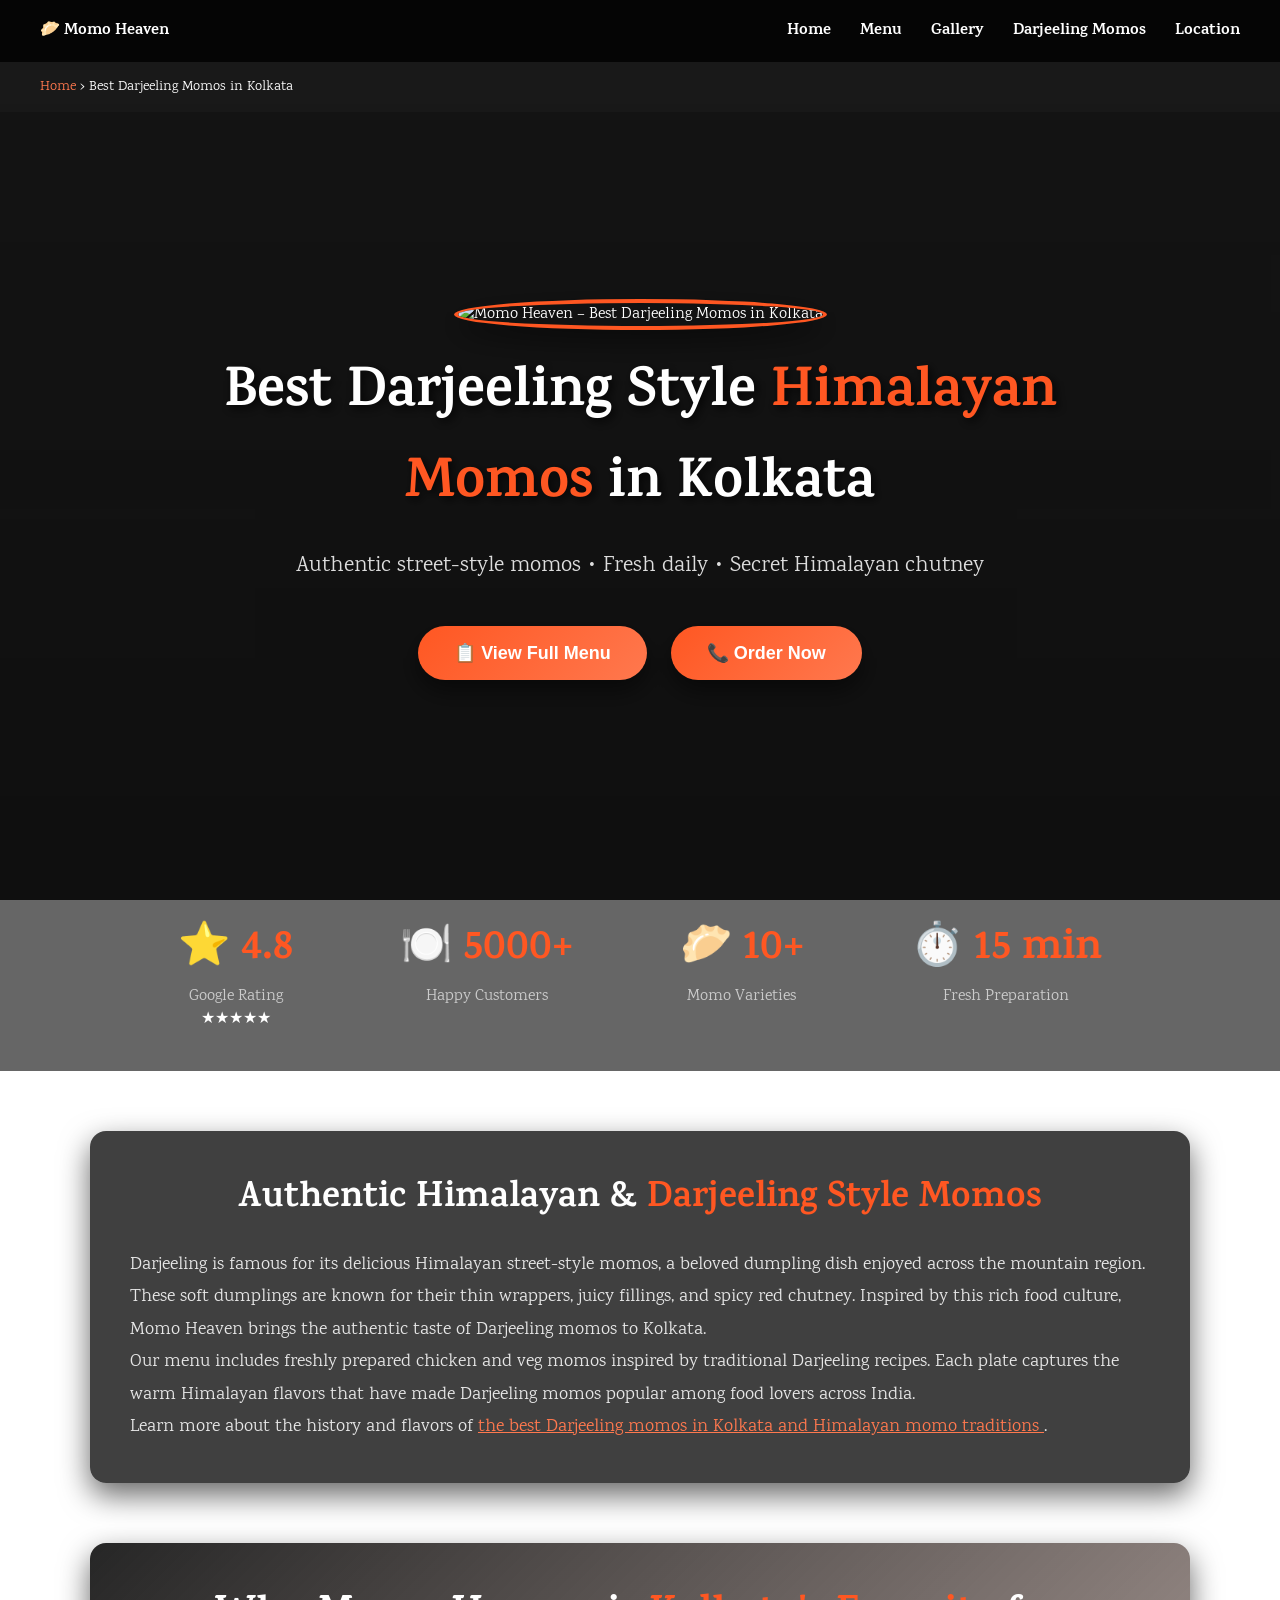
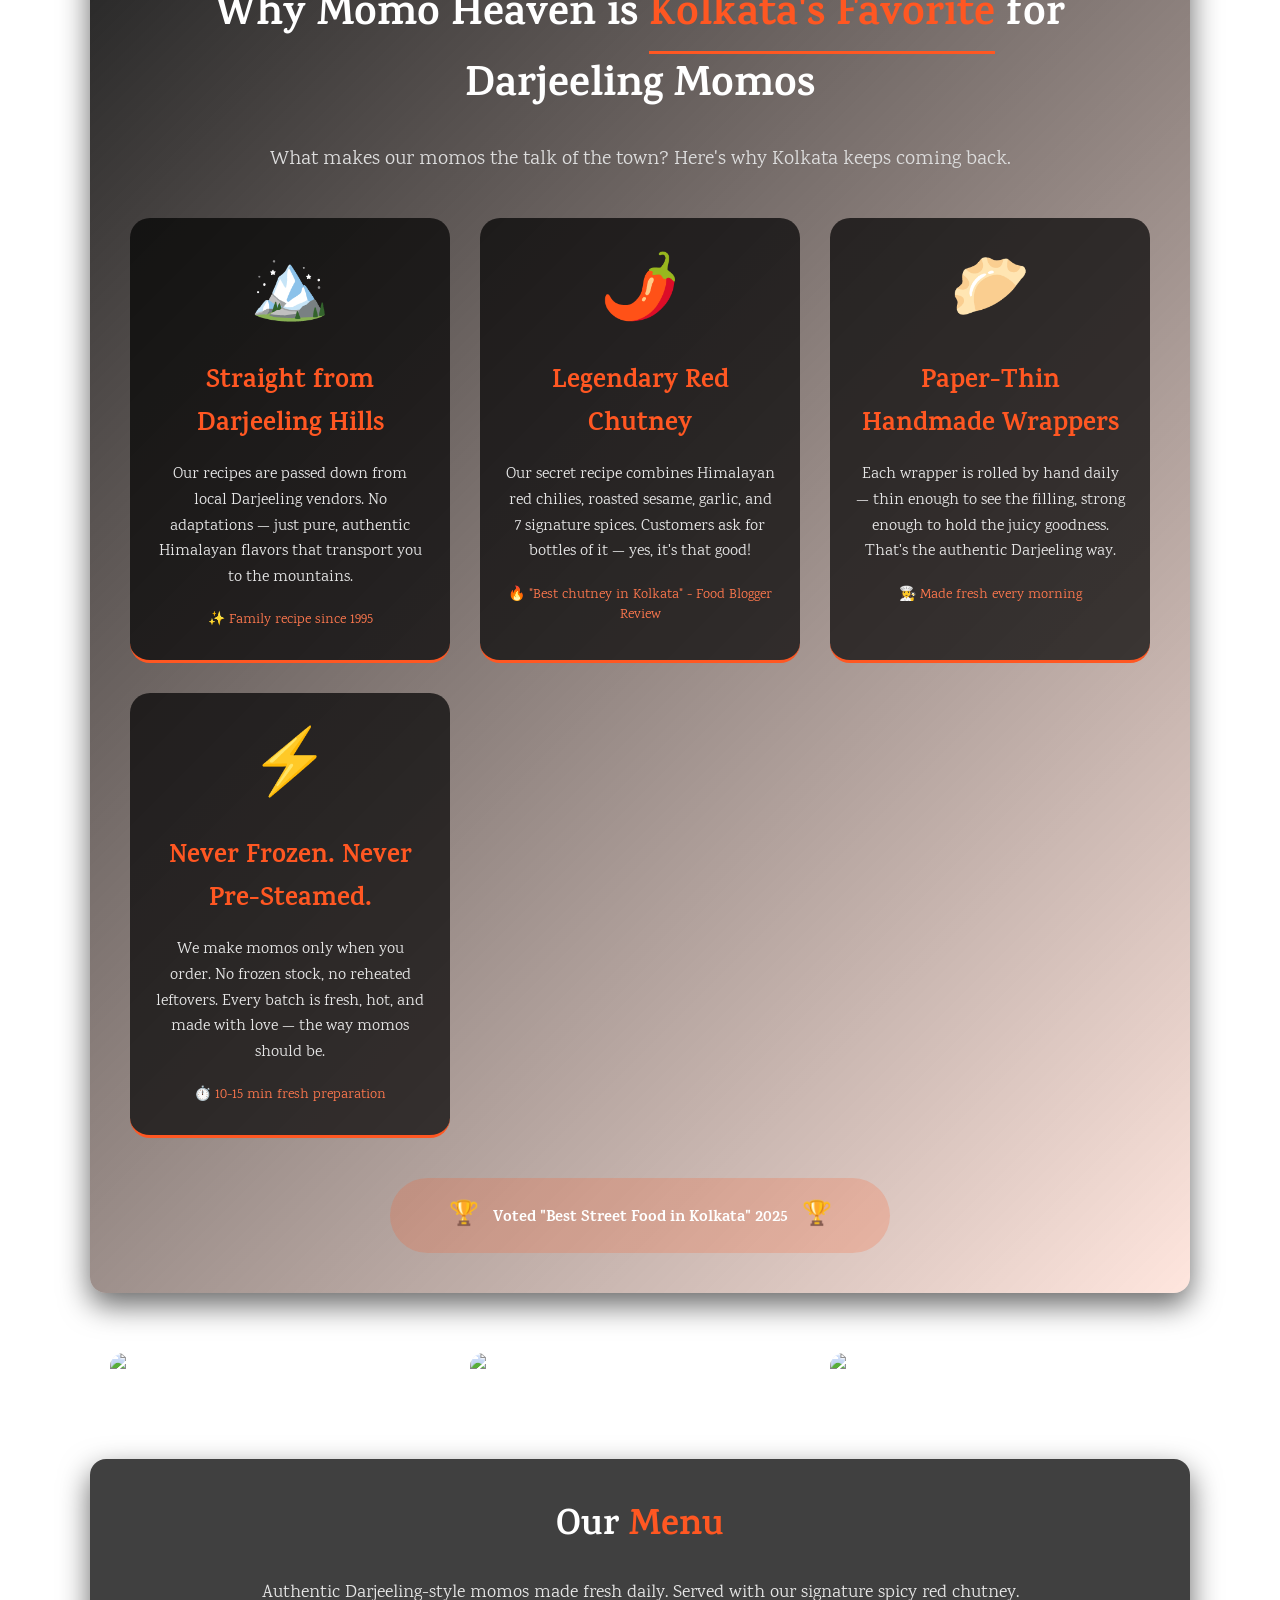
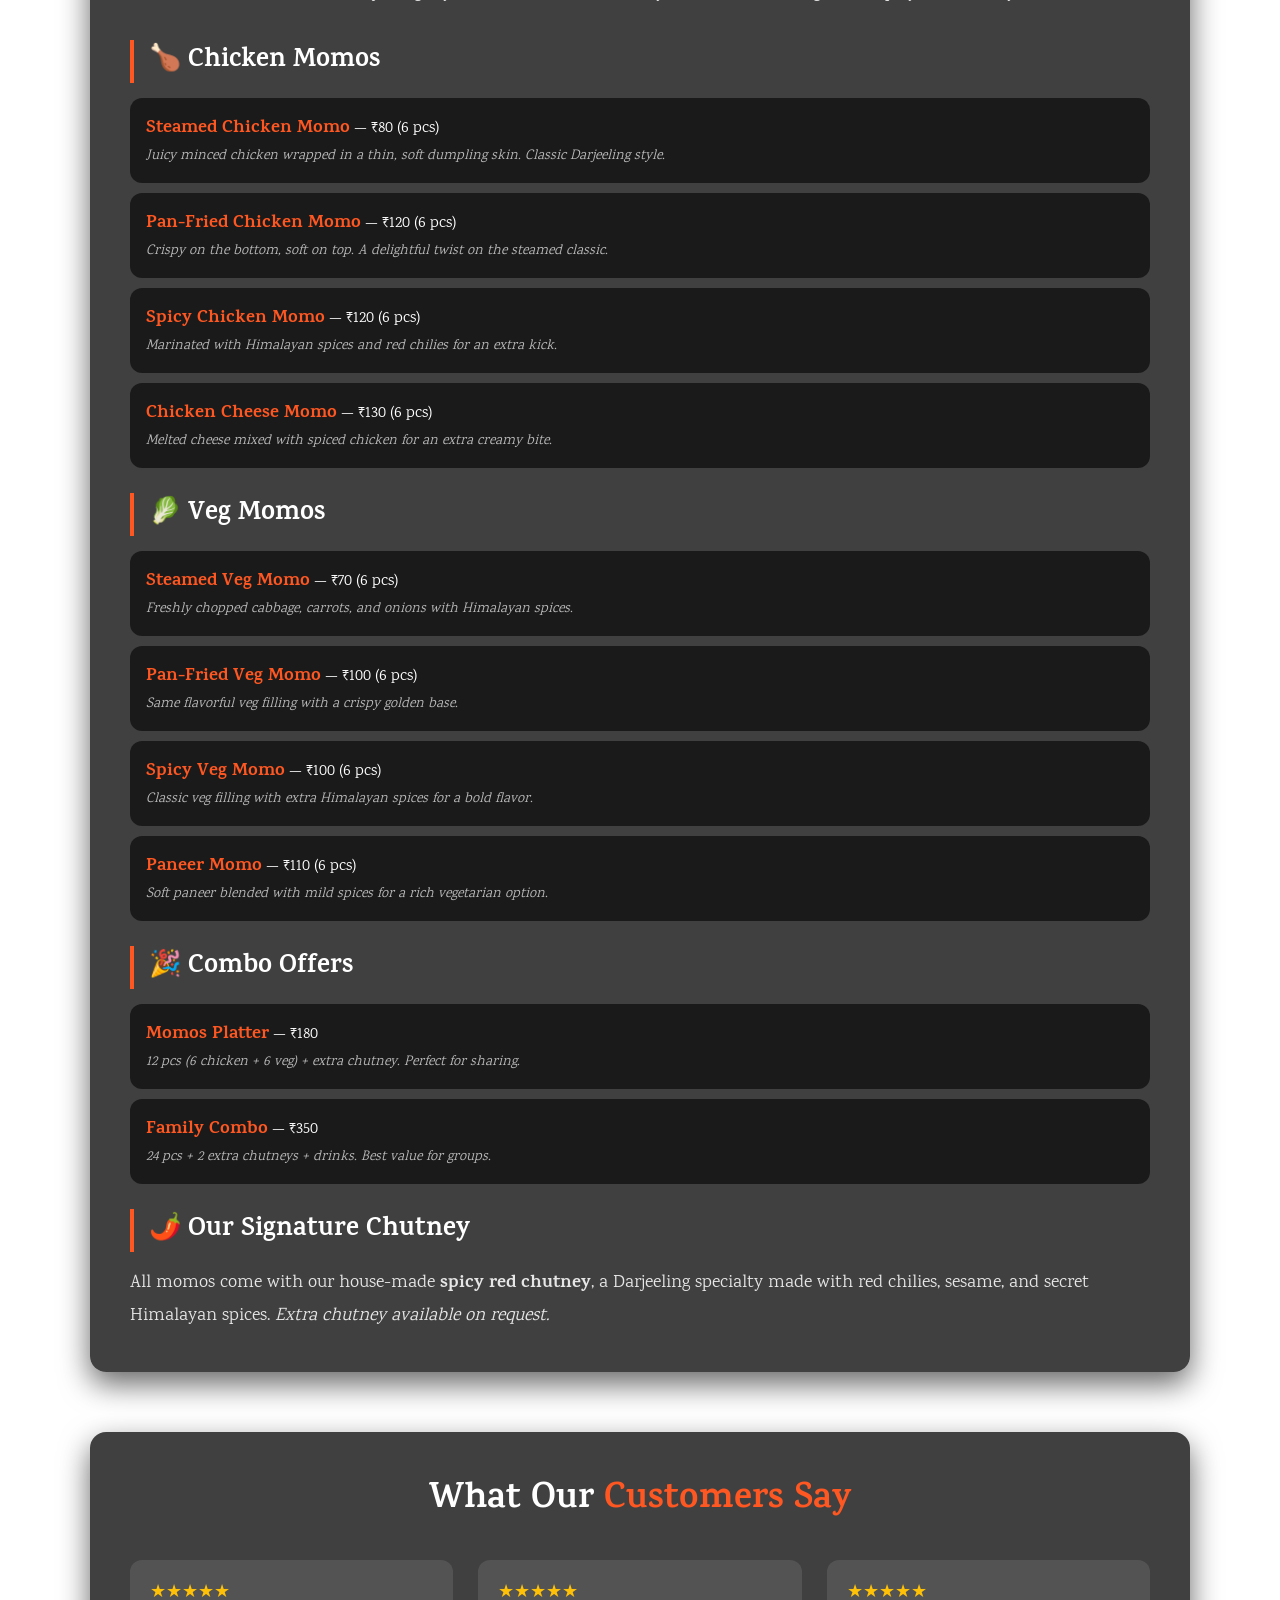
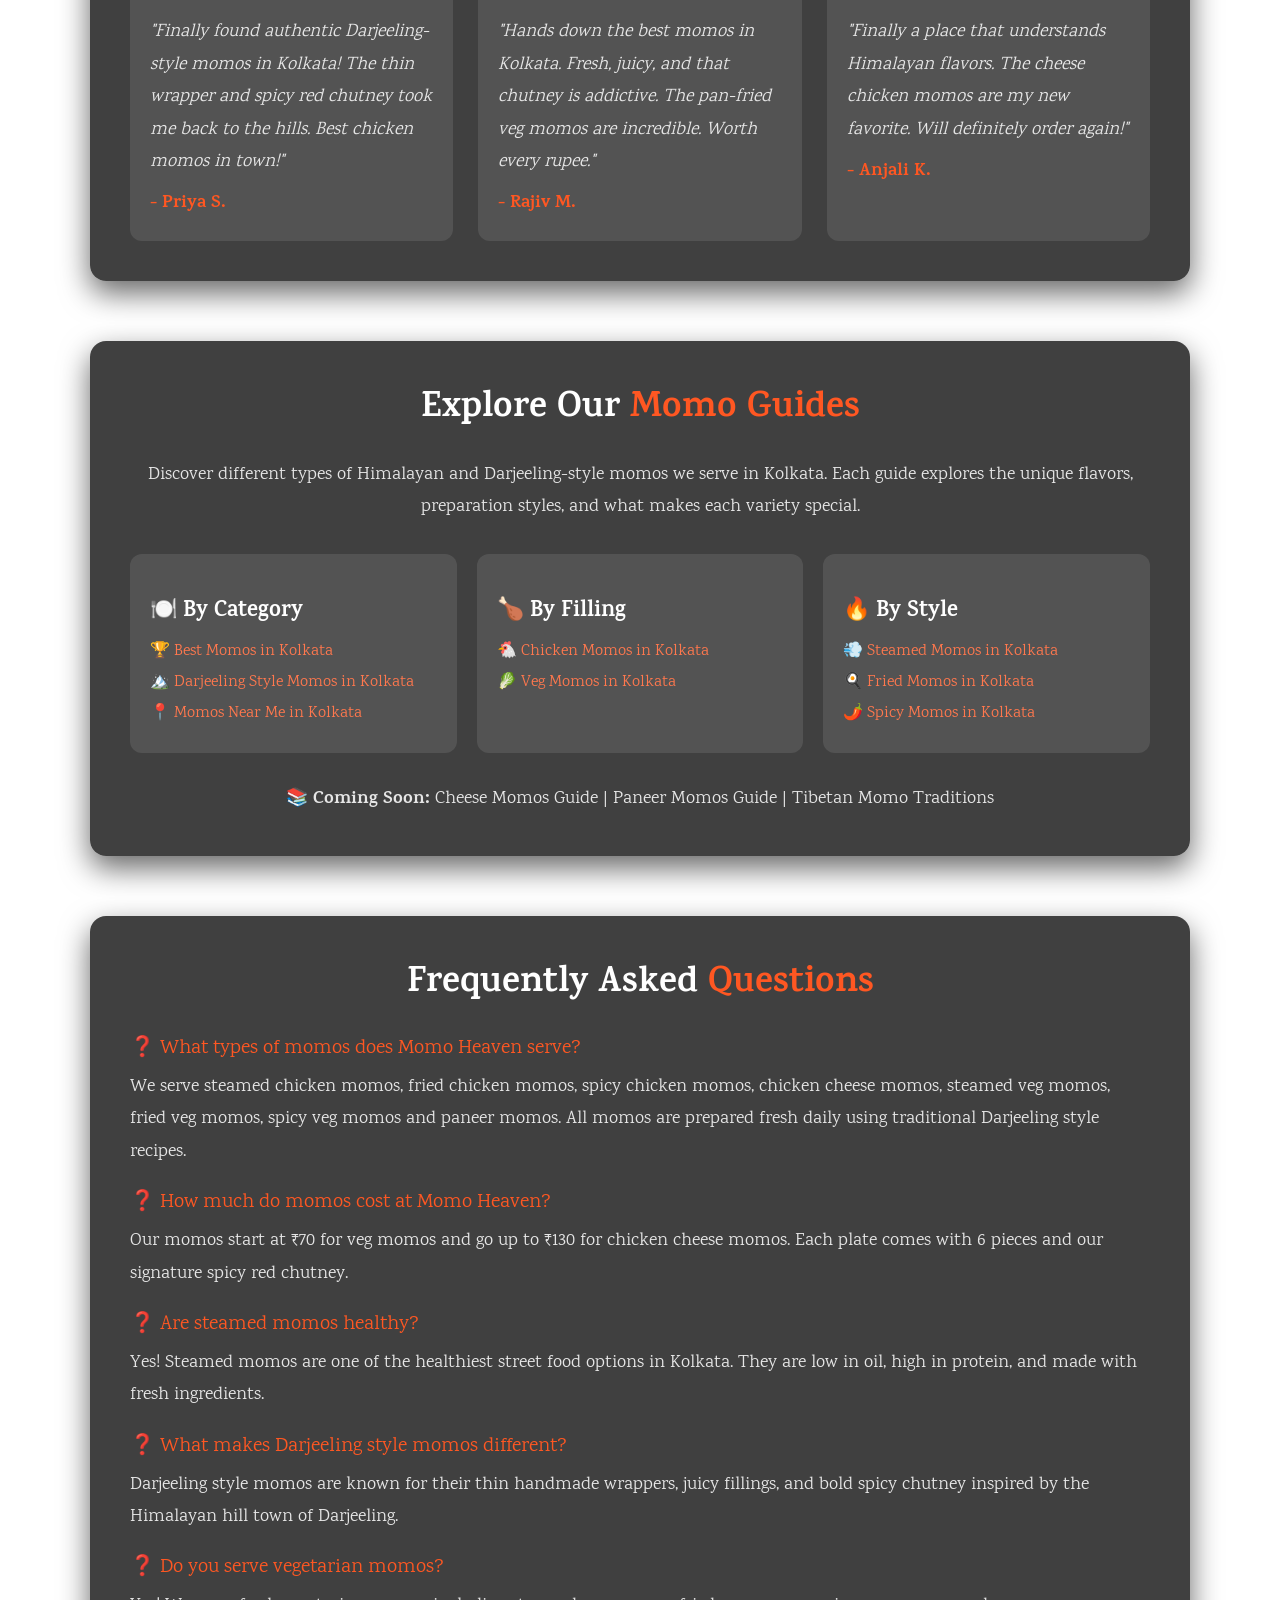
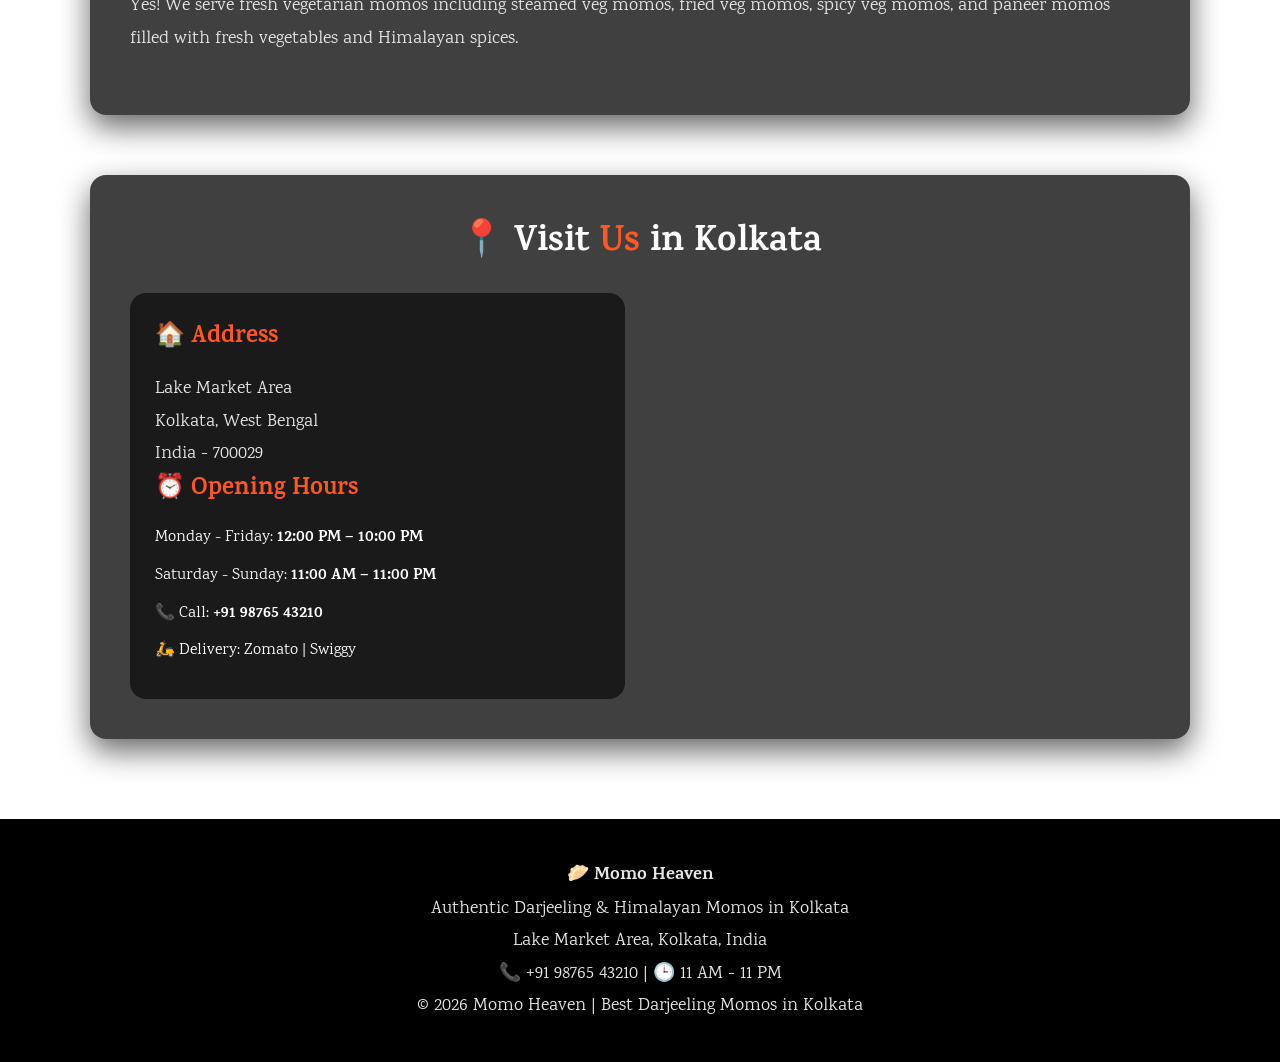
==== commit f5e952eb: "Update index.html" ====
--- a/index.html
+++ b/index.html
@@ -224,37 +224,76 @@
 color:#ccc;
 }
 
-/* WHY CHOOSE US GRID */
-
-.features-grid{
+/* WHY CHOOSE US - ENHANCED STYLES */
+
+.why-section{
+background: linear-gradient(135deg, rgba(0,0,0,0.85), rgba(255,87,34,0.15));
+}
+
+.why-heading{
+font-size:42px;
+margin-bottom:20px;
+text-align:center;
+}
+
+.why-subheading{
+text-align:center;
+font-size:20px;
+margin-bottom:40px;
+color:#ddd;
+}
+
+.feature-cards{
 display:grid;
-grid-template-columns:repeat(auto-fit,minmax(240px,1fr));
+grid-template-columns:repeat(auto-fit,minmax(280px,1fr));
 gap:30px;
-margin-top:30px;
-}
-
-.feature{
+}
+
+.feature-card{
+background:rgba(0,0,0,0.7);
+border-radius:20px;
+padding:30px 25px;
 text-align:center;
+transition:transform 0.3s ease, box-shadow 0.3s ease;
+border-bottom:3px solid #ff5722;
+}
+
+.feature-card:hover{
+transform:translateY(-8px);
+box-shadow:0 20px 40px rgba(0,0,0,0.4);
+}
+
+.feature-icon{
+font-size:64px;
+margin-bottom:20px;
+}
+
+.feature-card h3{
+font-size:26px;
+color:#ff5722;
+margin-bottom:15px;
+}
+
+.feature-card p{
+font-size:16px;
+line-height:1.6;
+margin-bottom:20px;
+}
+
+.feature-tag{
+font-size:14px;
+color:#ff784e;
+}
+
+.award-badge{
+text-align:center;
+margin-top:40px;
 padding:20px;
-background:rgba(255,255,255,0.05);
-border-radius:16px;
-transition:0.3s;
-}
-
-.feature:hover{
-transform:translateY(-5px);
-background:rgba(255,255,255,0.1);
-}
-
-.feature-icon{
-font-size:48px;
-margin-bottom:15px;
-}
-
-.feature h3{
-font-size:22px;
-margin:10px 0;
-color:var(--accent);
+background:rgba(255,87,34,0.2);
+border-radius:50px;
+max-width:500px;
+margin-left:auto;
+margin-right:auto;
 }
 
 /* MENU STYLES */
@@ -596,30 +635,53 @@
 </p>
 </section>
 
-<section class="section">
-<h2>Why Momo Heaven is <span>Kolkata's Favorite</span> for Darjeeling Momos</h2>
-<div class="features-grid">
-<div class="feature">
-<div class="feature-icon">🏔️</div>
-<h3>Authentic Darjeeling Recipe</h3>
-<p>Our recipes come straight from the Himalayan hills, preserving the original taste that momo lovers crave.</p>
-</div>
-<div class="feature">
-<div class="feature-icon">🌶️</div>
-<h3>Secret Red Chutney</h3>
-<p>House-made spicy chutney with Himalayan red chilies and toasted sesame seeds.</p>
-</div>
-<div class="feature">
-<div class="feature-icon">🥟</div>
-<h3>Thin Handmade Wrappers</h3>
-<p>Each momo is wrapped fresh daily for that perfect delicate, melt-in-mouth texture.</p>
-</div>
-<div class="feature">
-<div class="feature-icon">⚡</div>
-<h3>Made Fresh on Order</h3>
-<p>We prepare each batch fresh, never pre-steamed or frozen. Quality you can taste.</p>
-</div>
-</div>
+<!-- ENHANCED WHY CHOOSE US SECTION -->
+<section class="section why-section">
+    <h2 class="why-heading">Why Momo Heaven is <span style="color: #ff5722; border-bottom: 3px solid #ff5722; display: inline-block;">Kolkata's Favorite</span> for Darjeeling Momos</h2>
+    <p class="why-subheading">What makes our momos the talk of the town? Here's why Kolkata keeps coming back.</p>
+    
+    <div class="feature-cards">
+        
+        <!-- Card 1 -->
+        <div class="feature-card">
+            <div class="feature-icon">🏔️</div>
+            <h3>Straight from Darjeeling Hills</h3>
+            <p>Our recipes are passed down from local Darjeeling vendors. No adaptations — just pure, authentic Himalayan flavors that transport you to the mountains.</p>
+            <div class="feature-tag">✨ Family recipe since 1995</div>
+        </div>
+        
+        <!-- Card 2 -->
+        <div class="feature-card">
+            <div class="feature-icon">🌶️</div>
+            <h3>Legendary Red Chutney</h3>
+            <p>Our secret recipe combines Himalayan red chilies, roasted sesame, garlic, and 7 signature spices. Customers ask for bottles of it — yes, it's that good!</p>
+            <div class="feature-tag">🔥 "Best chutney in Kolkata" - Food Blogger Review</div>
+        </div>
+        
+        <!-- Card 3 -->
+        <div class="feature-card">
+            <div class="feature-icon">🥟</div>
+            <h3>Paper-Thin Handmade Wrappers</h3>
+            <p>Each wrapper is rolled by hand daily — thin enough to see the filling, strong enough to hold the juicy goodness. That's the authentic Darjeeling way.</p>
+            <div class="feature-tag">👩‍🍳 Made fresh every morning</div>
+        </div>
+        
+        <!-- Card 4 -->
+        <div class="feature-card">
+            <div class="feature-icon">⚡</div>
+            <h3>Never Frozen. Never Pre-Steamed.</h3>
+            <p>We make momos only when you order. No frozen stock, no reheated leftovers. Every batch is fresh, hot, and made with love — the way momos should be.</p>
+            <div class="feature-tag">⏱️ 10-15 min fresh preparation</div>
+        </div>
+        
+    </div>
+    
+    <!-- Award Badge -->
+    <div class="award-badge">
+        <span style="font-size: 24px;">🏆</span>
+        <span style="font-weight: bold; margin-left: 10px;">Voted "Best Street Food in Kolkata" 2025</span>
+        <span style="font-size: 24px; margin-left: 10px;">🏆</span>
+    </div>
 </section>
 
 <section class="gallery" id="gallery">
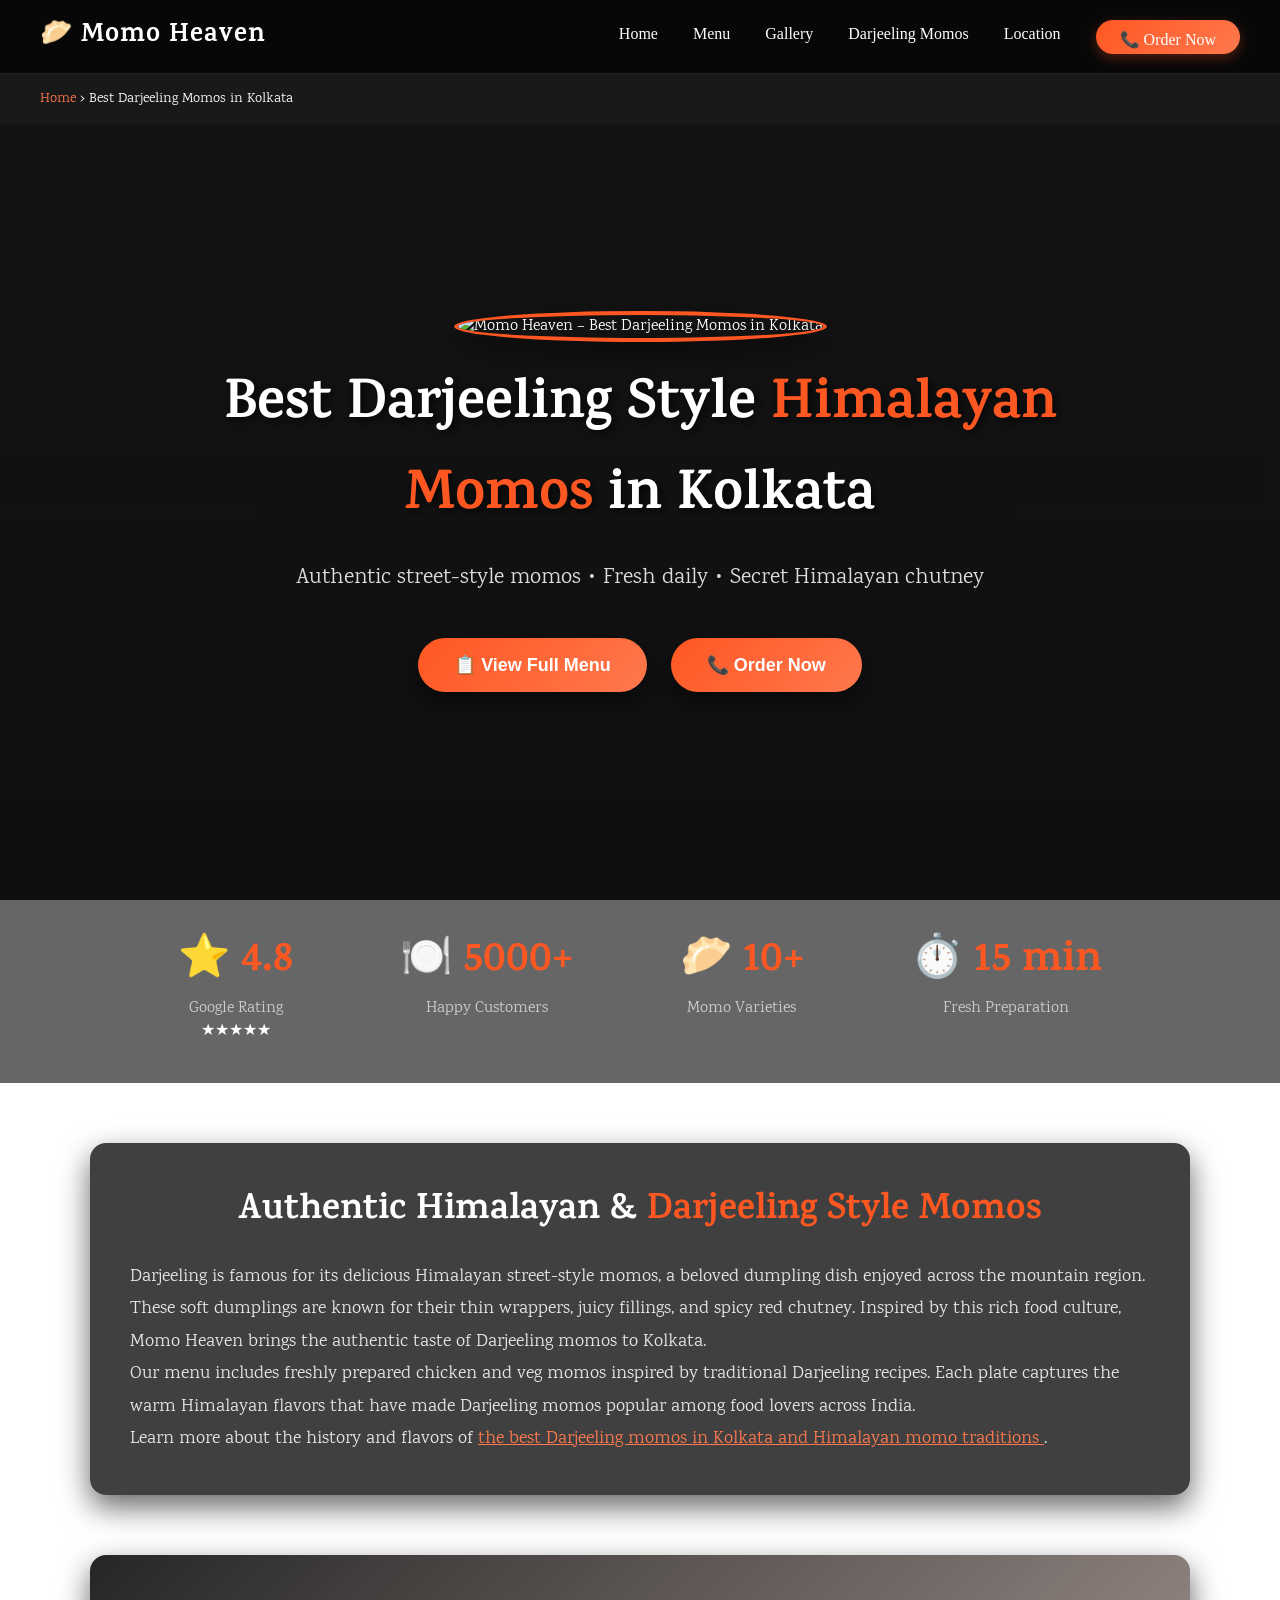
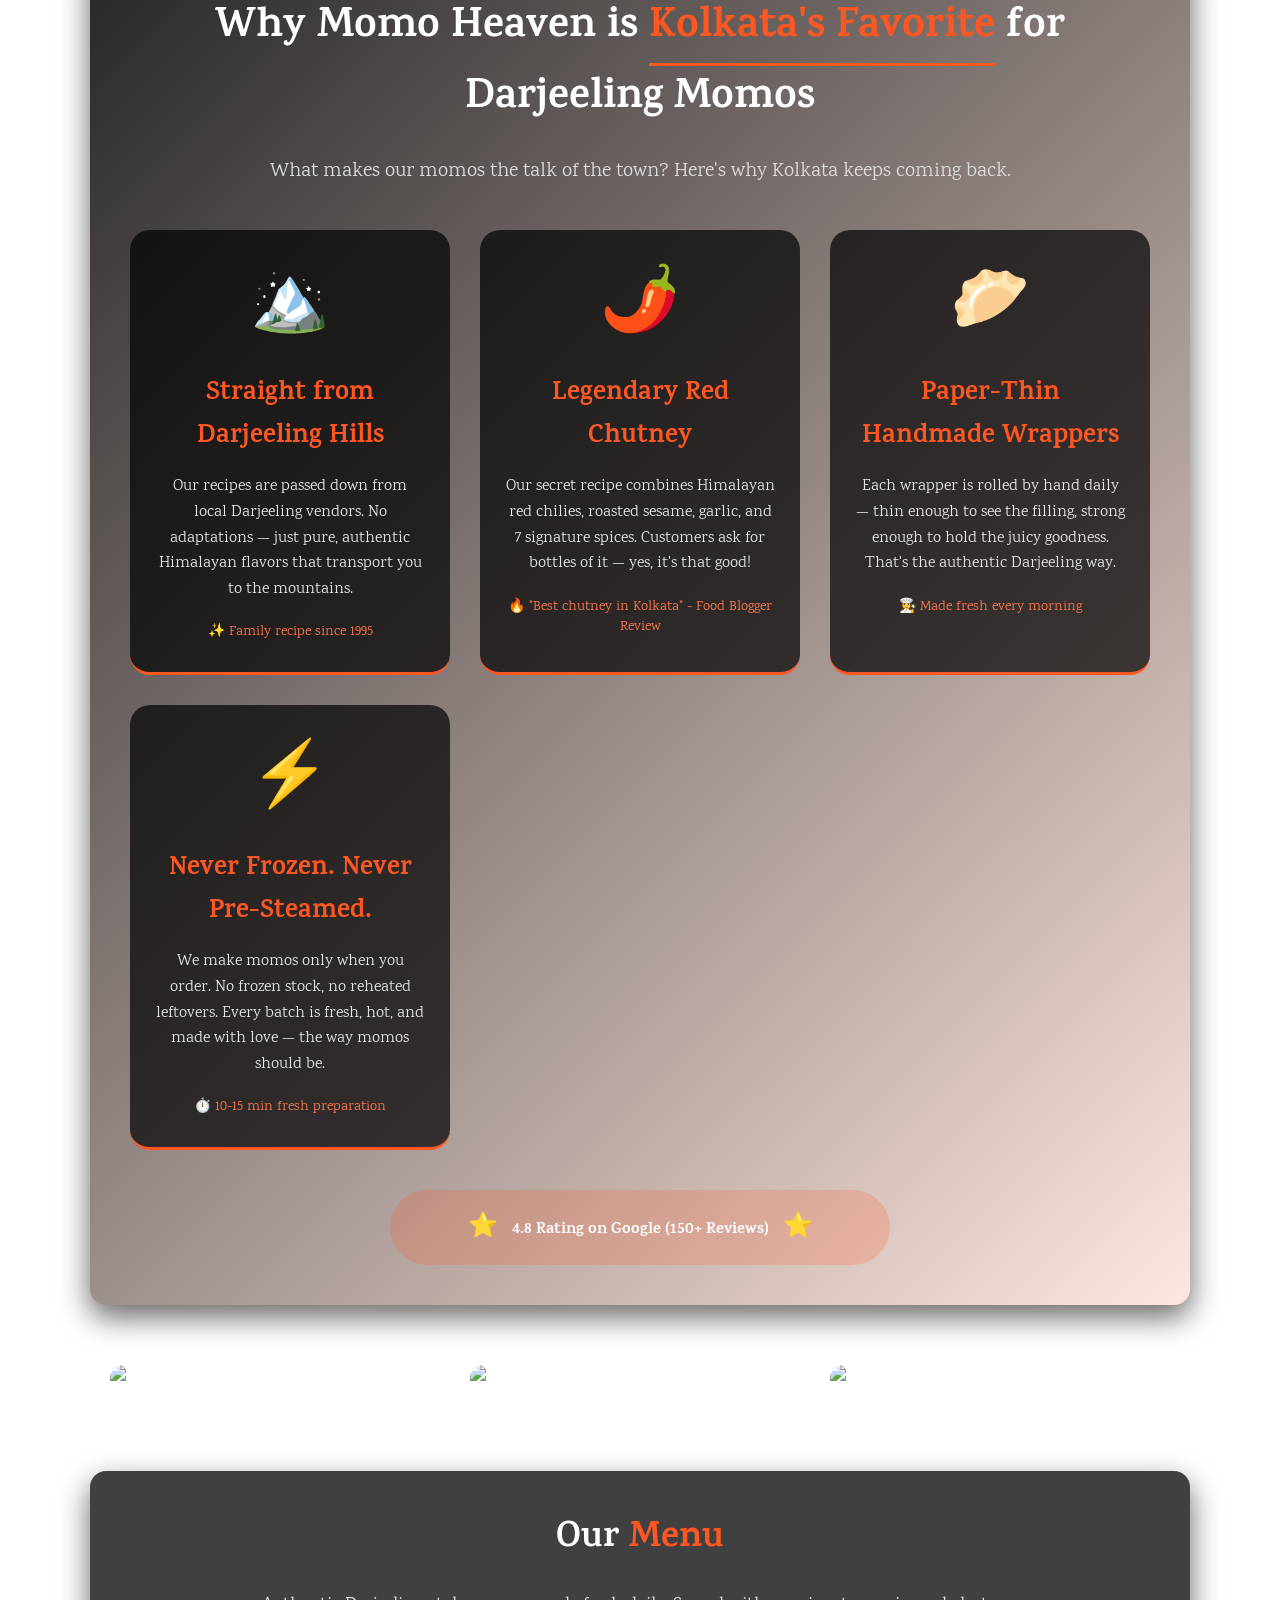
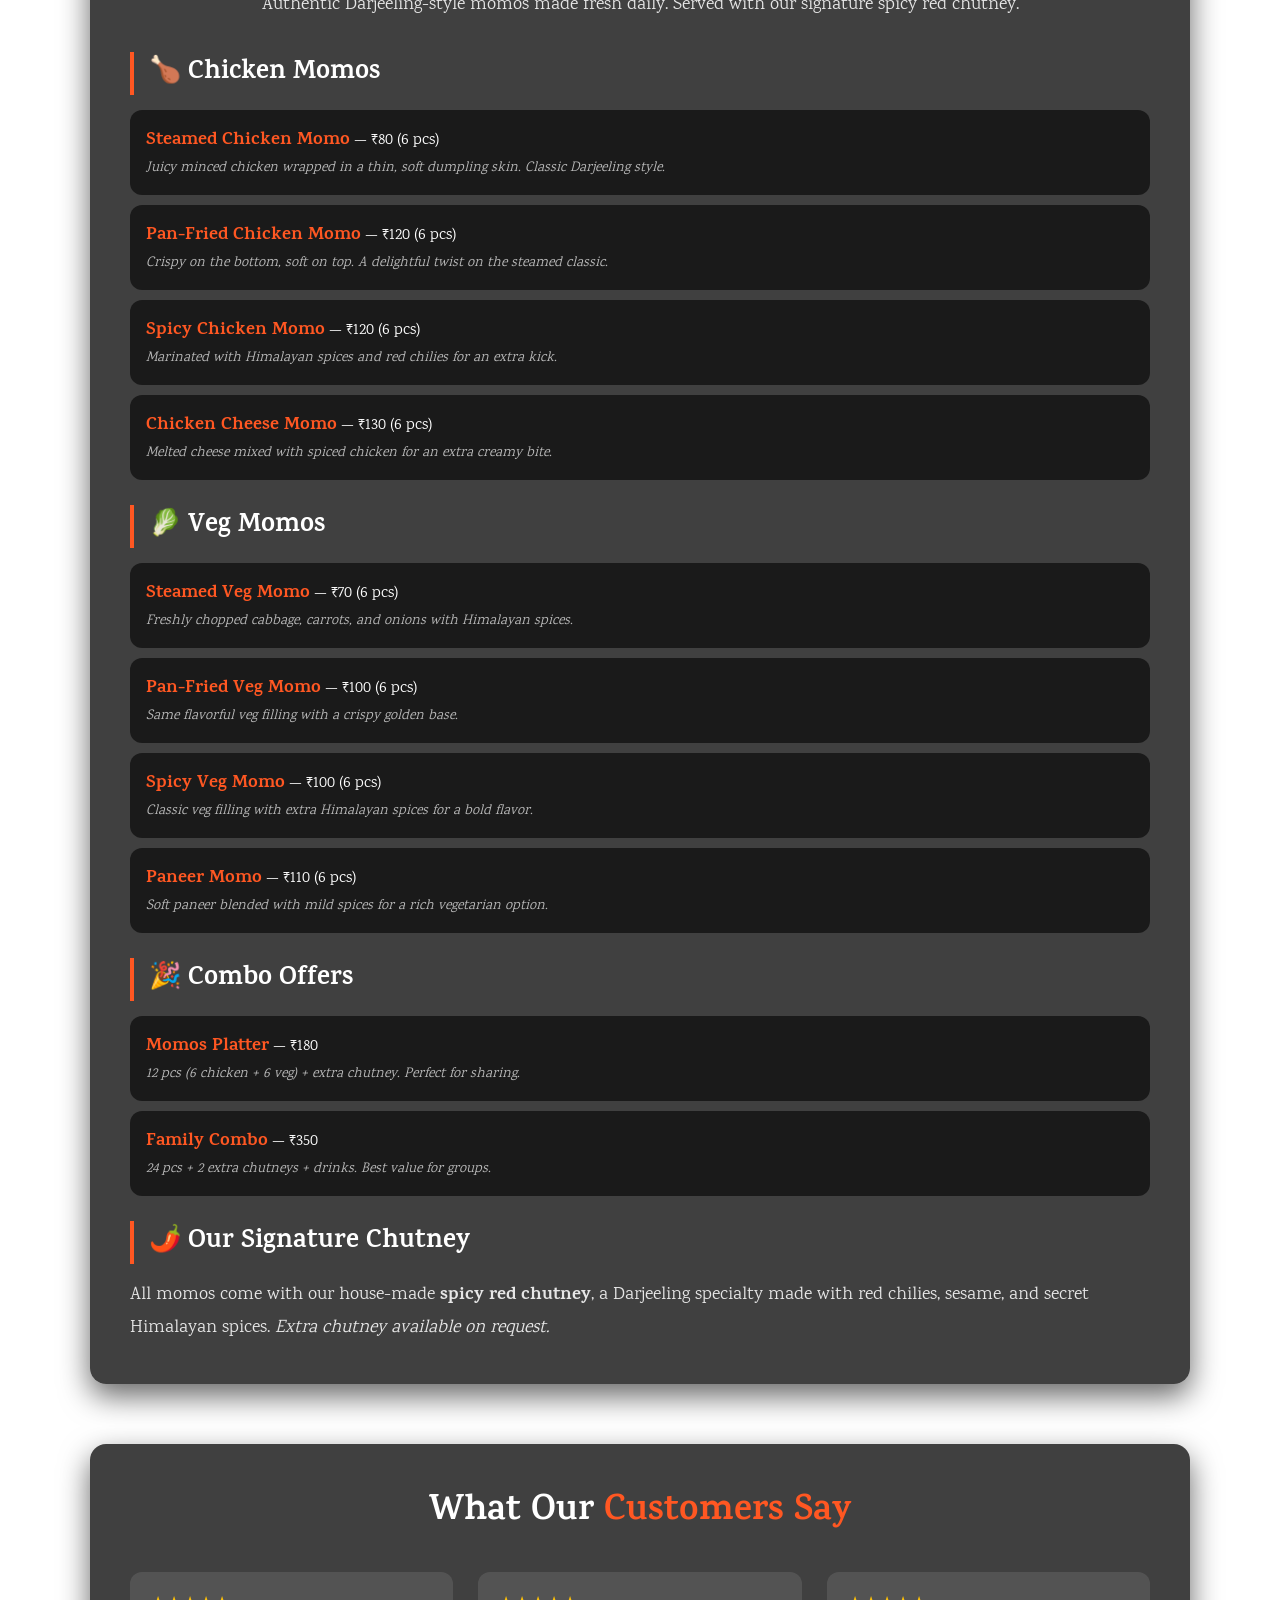
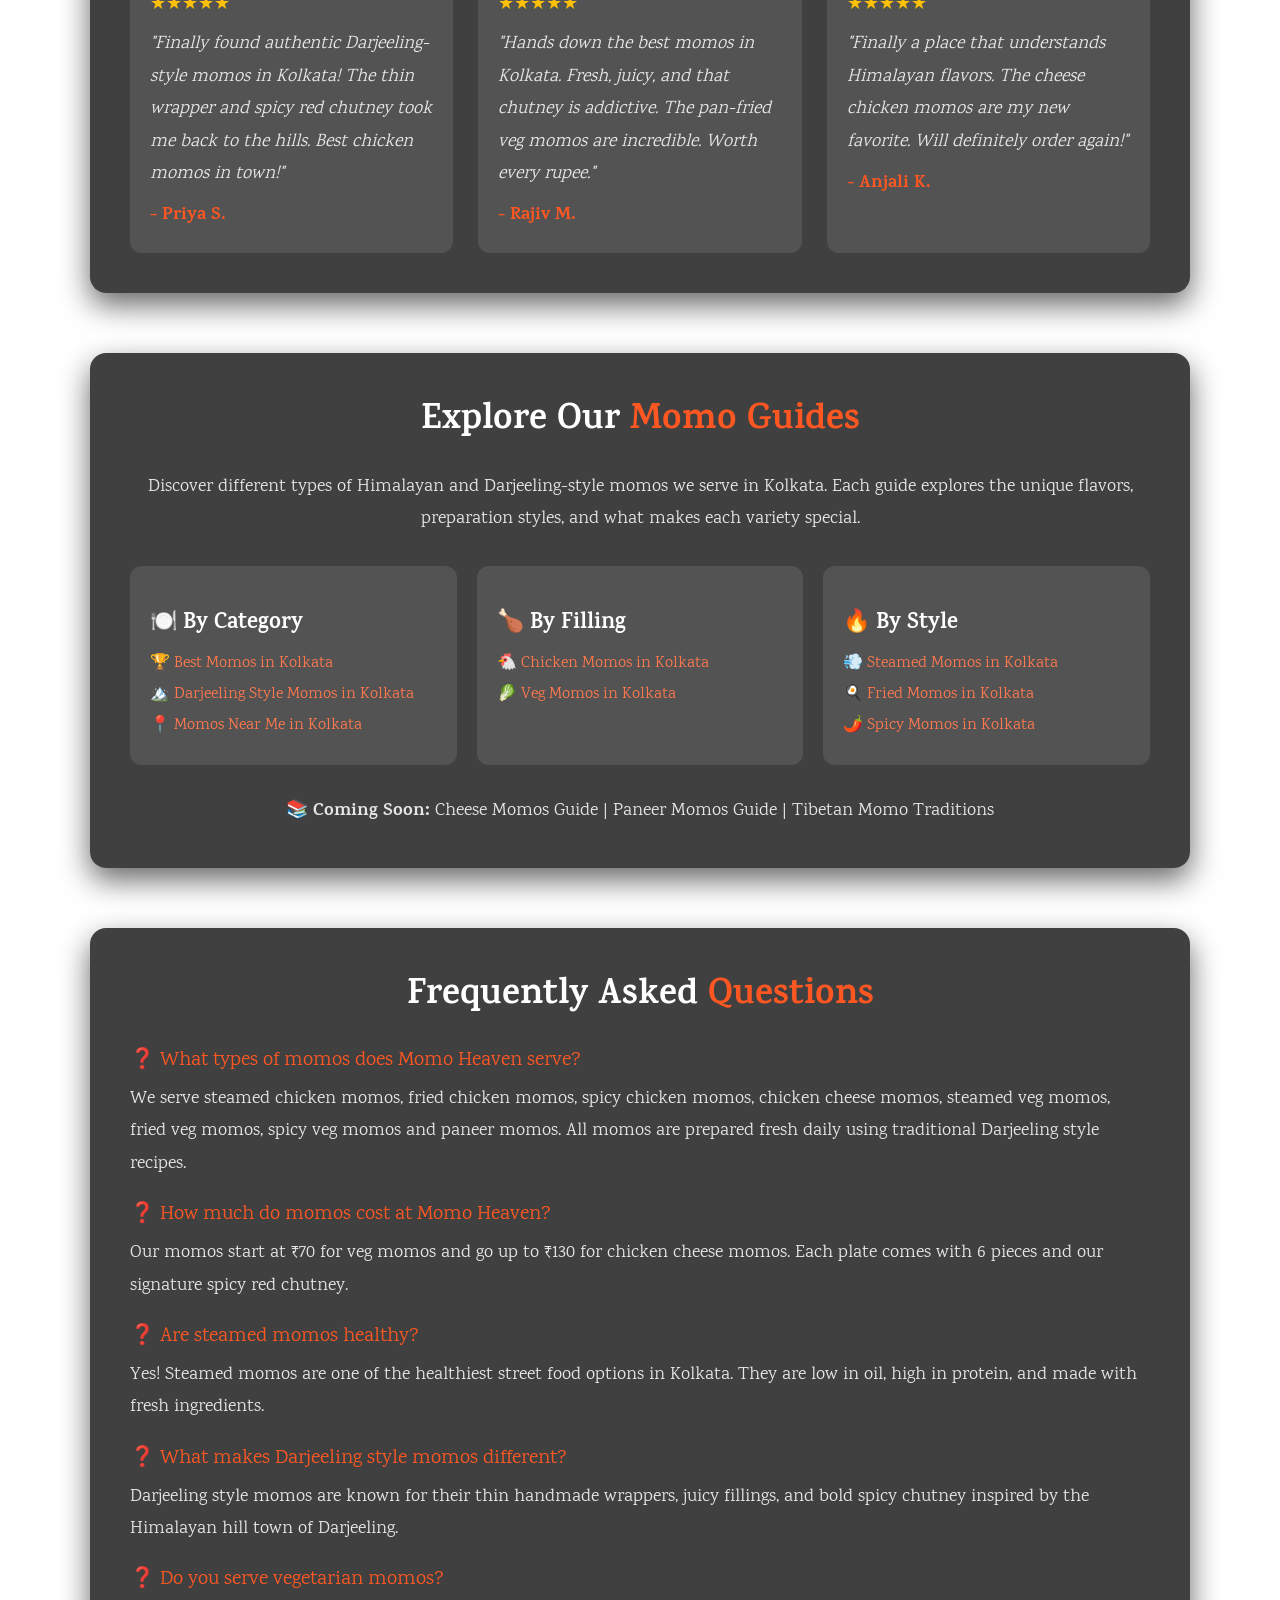
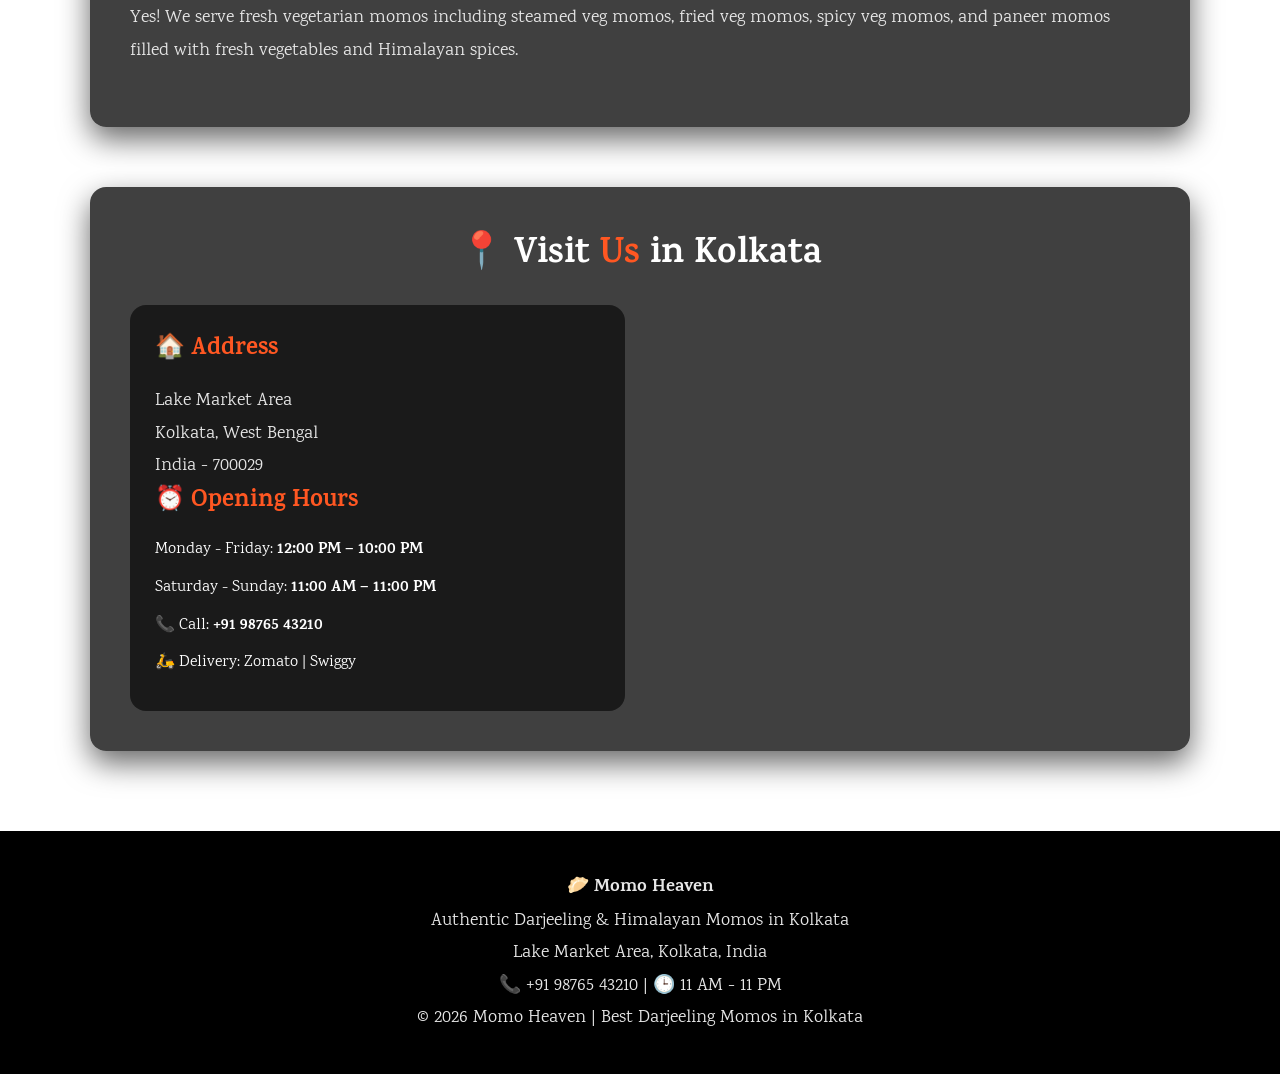
==== commit b8374202: "Update index.html" ====
--- a/index.html
+++ b/index.html
@@ -46,31 +46,131 @@
 z-index:-1;
 }
 
-/* NAVBAR */
-
+/* ========== ENHANCED NAVBAR ========== */
 .navbar{
 position:sticky;
 top:0;
-background:rgba(0,0,0,0.9);
-padding:18px 40px;
+background:rgba(0, 0, 0, 0.85);
+backdrop-filter:blur(12px);
+padding:15px 40px;
 display:flex;
 justify-content:space-between;
 align-items:center;
 z-index:100;
-flex-wrap:wrap;
-gap:10px;
-}
-
-.navbar a{
+border-bottom:1px solid rgba(255,255,255,0.1);
+}
+
+.logo{
+font-size:26px;
+font-weight:bold;
+color:#ff5722;
+letter-spacing:1px;
+}
+
+.logo span{
+color:white;
+}
+
+.nav-links{
+display:flex;
+gap:35px;
+align-items:center;
+}
+
+.nav-links a{
 color:white;
 text-decoration:none;
-margin-left:25px;
+font-weight:500;
+font-size:16px;
+transition:0.3s;
+position:relative;
+padding-bottom:5px;
+}
+
+/* Underline Hover Effect */
+.nav-links a::after{
+content:'';
+position:absolute;
+bottom:0;
+left:0;
+width:0;
+height:2px;
+background:#ff5722;
+transition:width 0.3s ease;
+}
+
+.nav-links a:hover::after{
+width:100%;
+}
+
+.nav-links a:hover{
+color:#ff5722;
+}
+
+.nav-cta{
+background:linear-gradient(135deg, #ff5722, #ff784e);
+padding:10px 24px;
+border-radius:40px;
+color:white;
+text-decoration:none;
 font-weight:bold;
-font-size:16px;
-}
-
-.navbar a:hover{
-color:var(--accent);
+transition:0.3s;
+box-shadow:0 4px 12px rgba(255,87,34,0.3);
+}
+
+.nav-cta:hover{
+transform:translateY(-2px);
+box-shadow:0 6px 18px rgba(255,87,34,0.5);
+}
+
+.nav-cta::after{
+display:none !important;
+}
+
+/* Mobile Responsive Nav */
+.hamburger{
+display:none;
+font-size:28px;
+cursor:pointer;
+color:white;
+}
+
+@media (max-width: 768px){
+.navbar{
+padding:15px 20px;
+}
+  
+.hamburger{
+display:block;
+}
+  
+.nav-links{
+display:none;
+flex-direction:column;
+position:absolute;
+top:70px;
+left:0;
+width:100%;
+background:rgba(0,0,0,0.95);
+backdrop-filter:blur(12px);
+padding:25px;
+text-align:center;
+gap:20px;
+border-top:1px solid rgba(255,255,255,0.1);
+}
+  
+.nav-links.show{
+display:flex;
+}
+  
+.nav-links a{
+padding:8px 0;
+}
+  
+.nav-cta{
+display:inline-block;
+margin-top:5px;
+}
 }
 
 /* BREADCRUMB */
@@ -224,7 +324,7 @@
 color:#ccc;
 }
 
-/* WHY CHOOSE US - ENHANCED STYLES */
+/* WHY CHOOSE US */
 
 .why-section{
 background: linear-gradient(135deg, rgba(0,0,0,0.85), rgba(255,87,34,0.15));
@@ -564,16 +664,25 @@
 
 <body>
 
+<!-- ENHANCED NAVBAR with Option 1 + Option 2 -->
 <nav class="navbar">
-<div><strong>🥟 Momo Heaven</strong></div>
-<div>
-<a href="#">Home</a>
-<a href="#menu">Menu</a>
-<a href="#gallery">Gallery</a>
-<a href="darjeeling-momos-kolkata.html">Darjeeling Momos</a>
-<a href="#location">Location</a>
-</div>
+    <div class="logo">🥟 <span>Momo Heaven</span></div>
+    <div class="hamburger" onclick="toggleMenu()">☰</div>
+    <div class="nav-links" id="navLinks">
+        <a href="#">Home</a>
+        <a href="#menu">Menu</a>
+        <a href="#gallery">Gallery</a>
+        <a href="darjeeling-momos-kolkata.html">Darjeeling Momos</a>
+        <a href="#location">Location</a>
+        <a href="tel:+919876543210" class="nav-cta">📞 Order Now</a>
+    </div>
 </nav>
+
+<script>
+function toggleMenu() {
+    document.getElementById("navLinks").classList.toggle("show");
+}
+</script>
 
 <div class="breadcrumb">
 <a href="index.html">Home</a> › <span>Best Darjeeling Momos in Kolkata</span>
@@ -678,9 +787,9 @@
     
     <!-- Award Badge -->
     <div class="award-badge">
-        <span style="font-size: 24px;">🏆</span>
-        <span style="font-weight: bold; margin-left: 10px;">Voted "Best Street Food in Kolkata" 2025</span>
-        <span style="font-size: 24px; margin-left: 10px;">🏆</span>
+        <span style="font-size: 24px;">⭐</span>
+        <span style="font-weight: bold; margin-left: 10px;">4.8 Rating on Google (150+ Reviews)</span>
+        <span style="font-size: 24px; margin-left: 10px;">⭐</span>
     </div>
 </section>
 
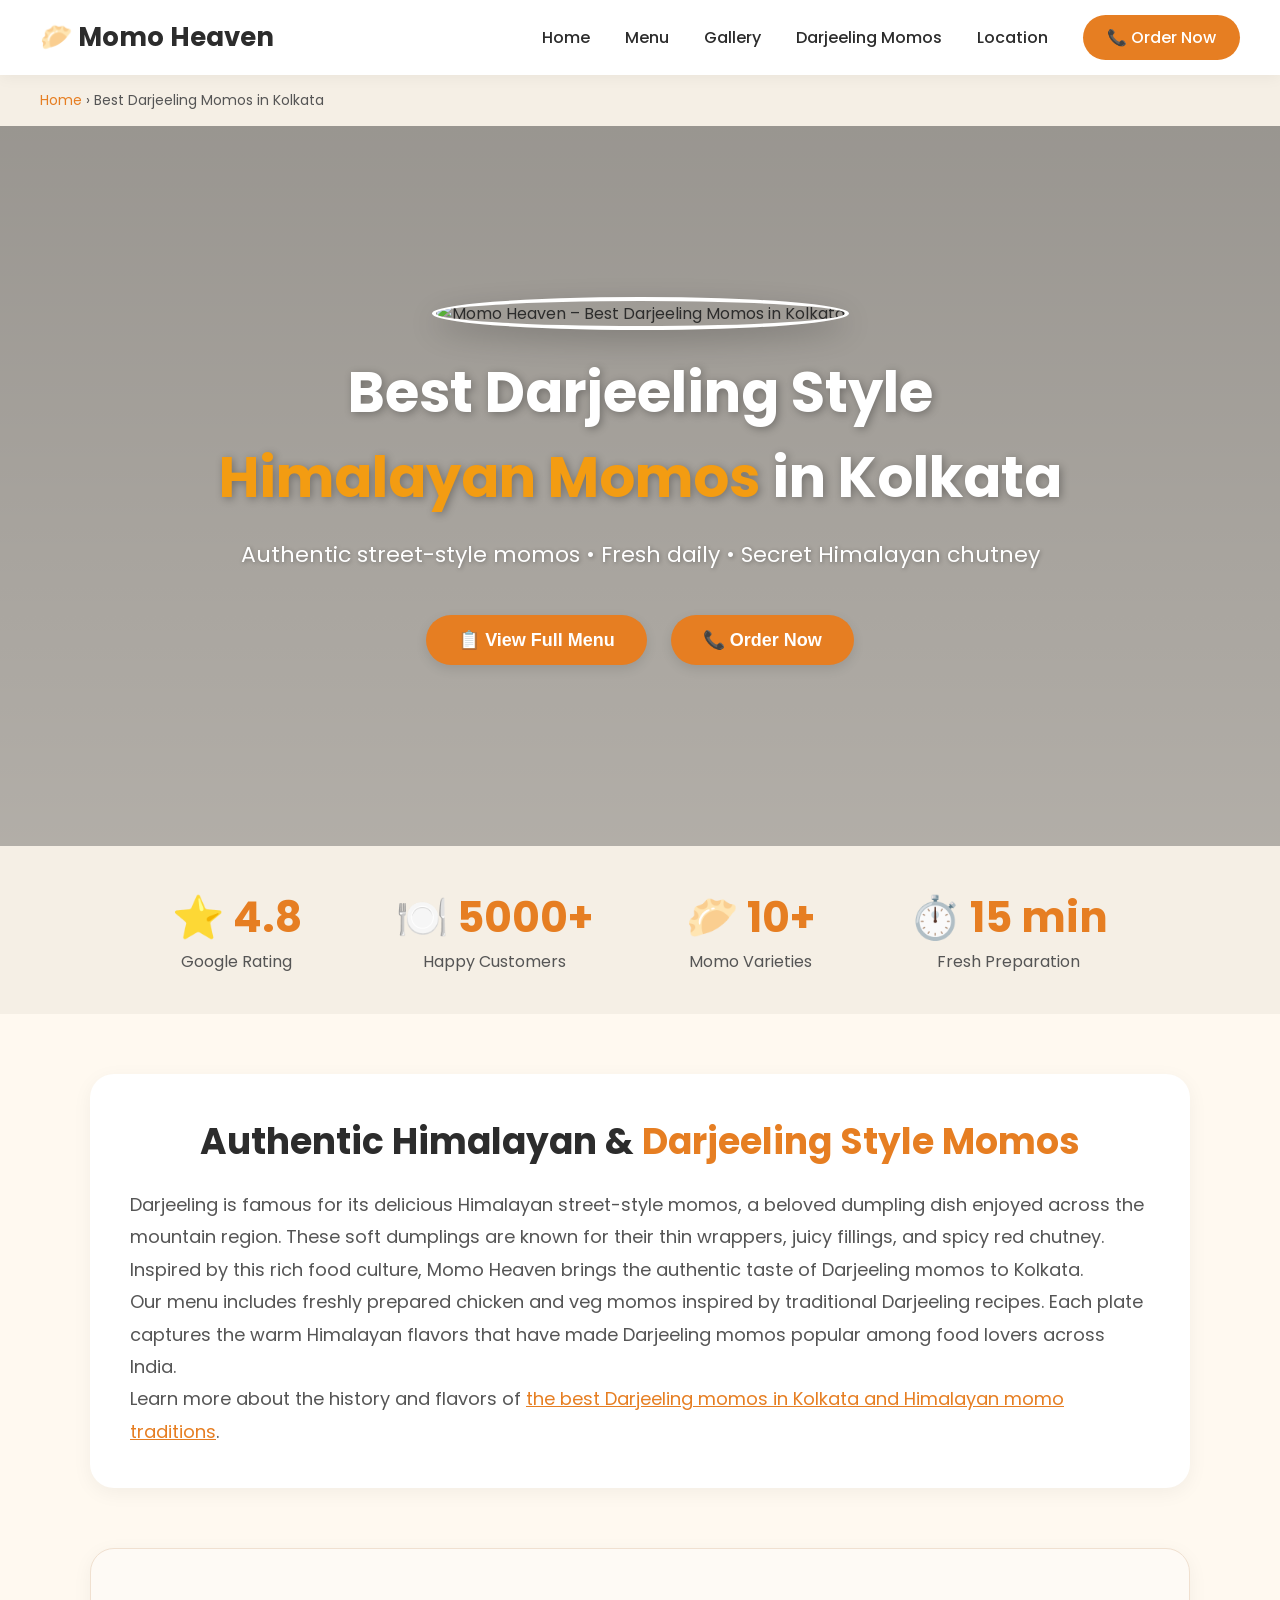
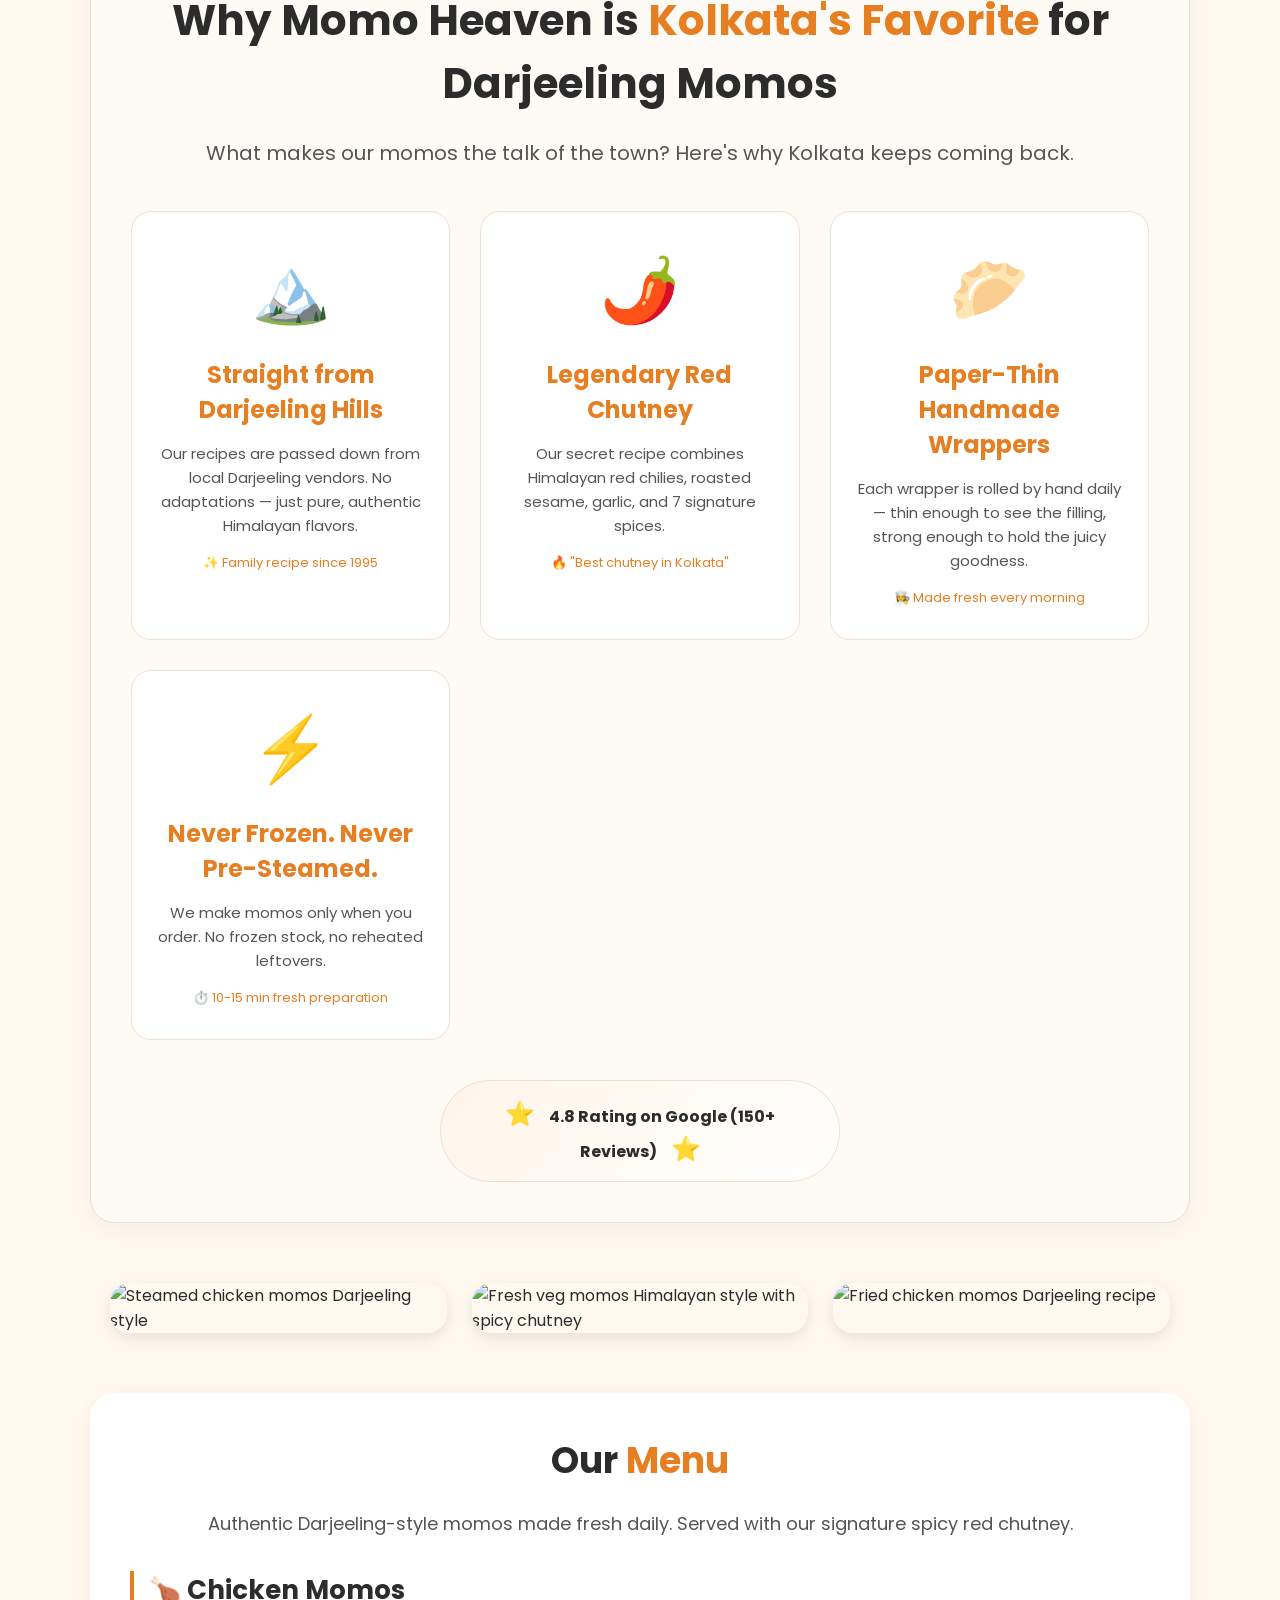
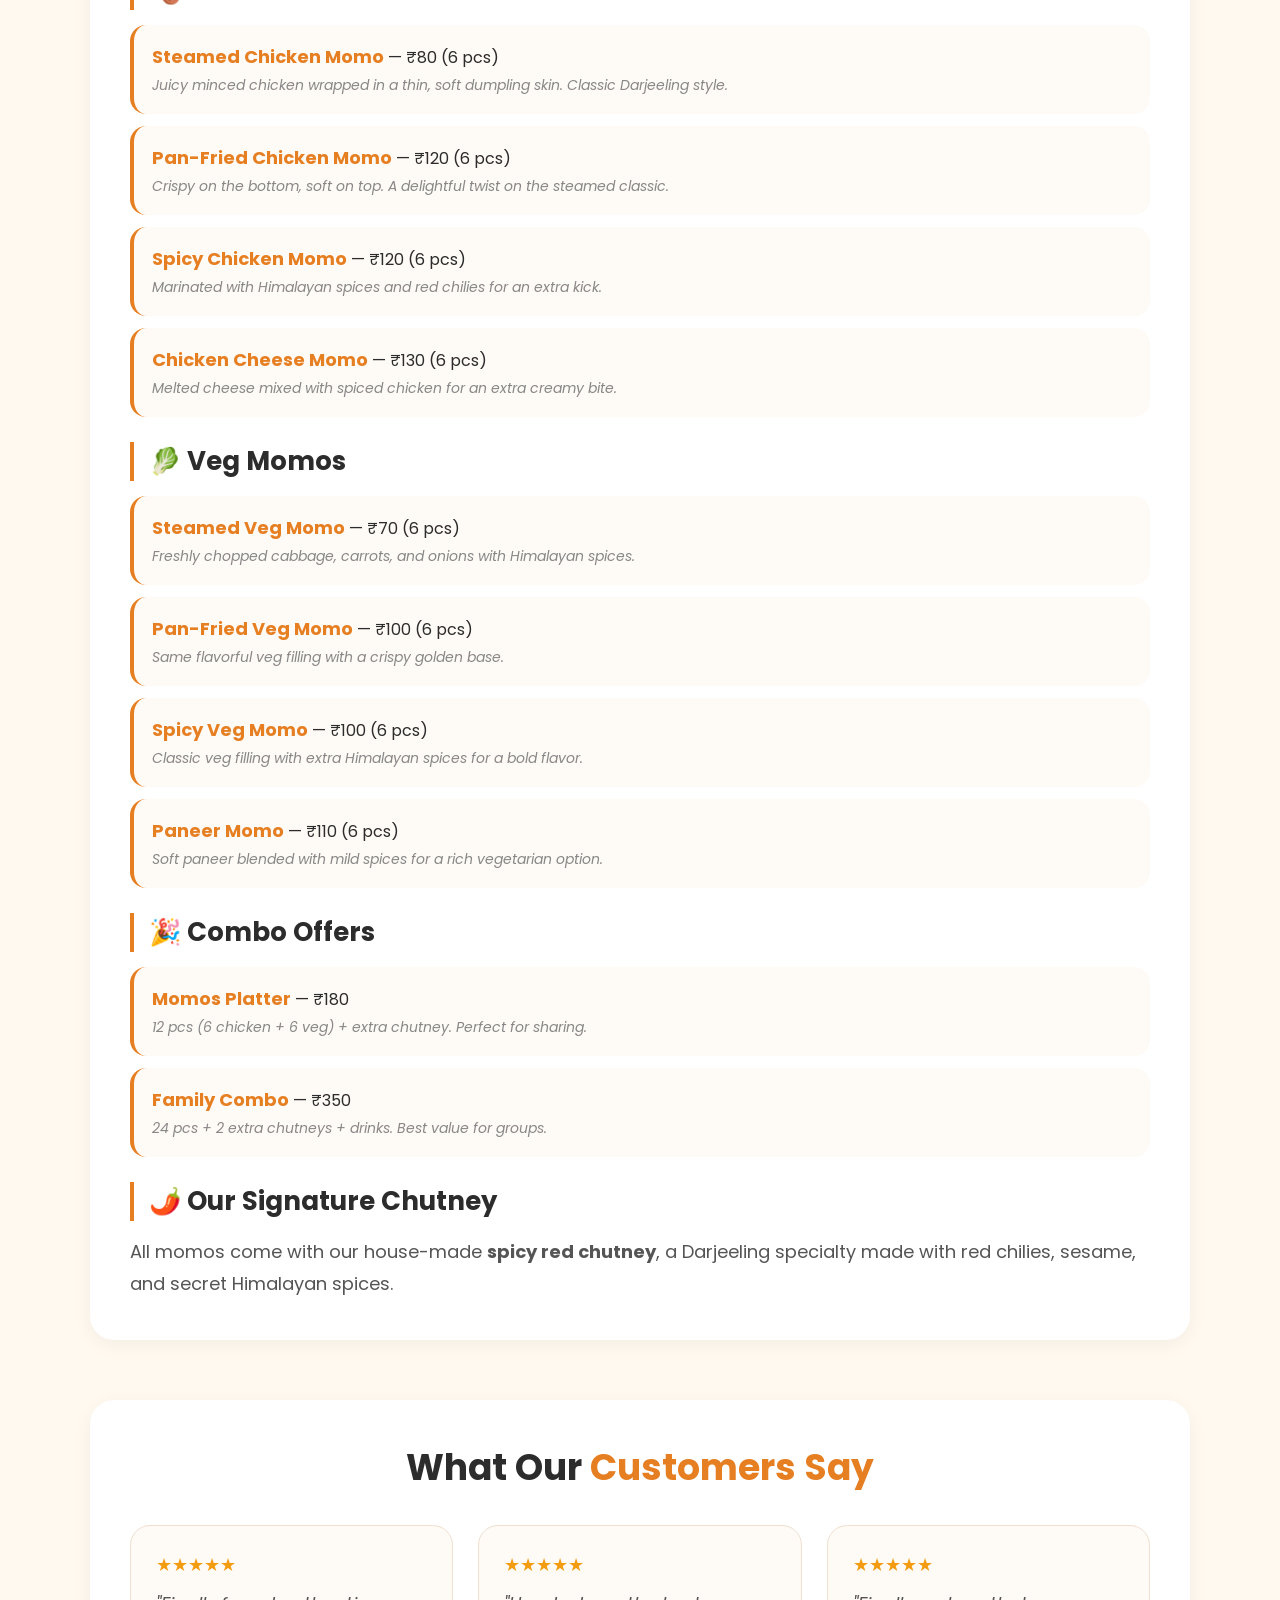
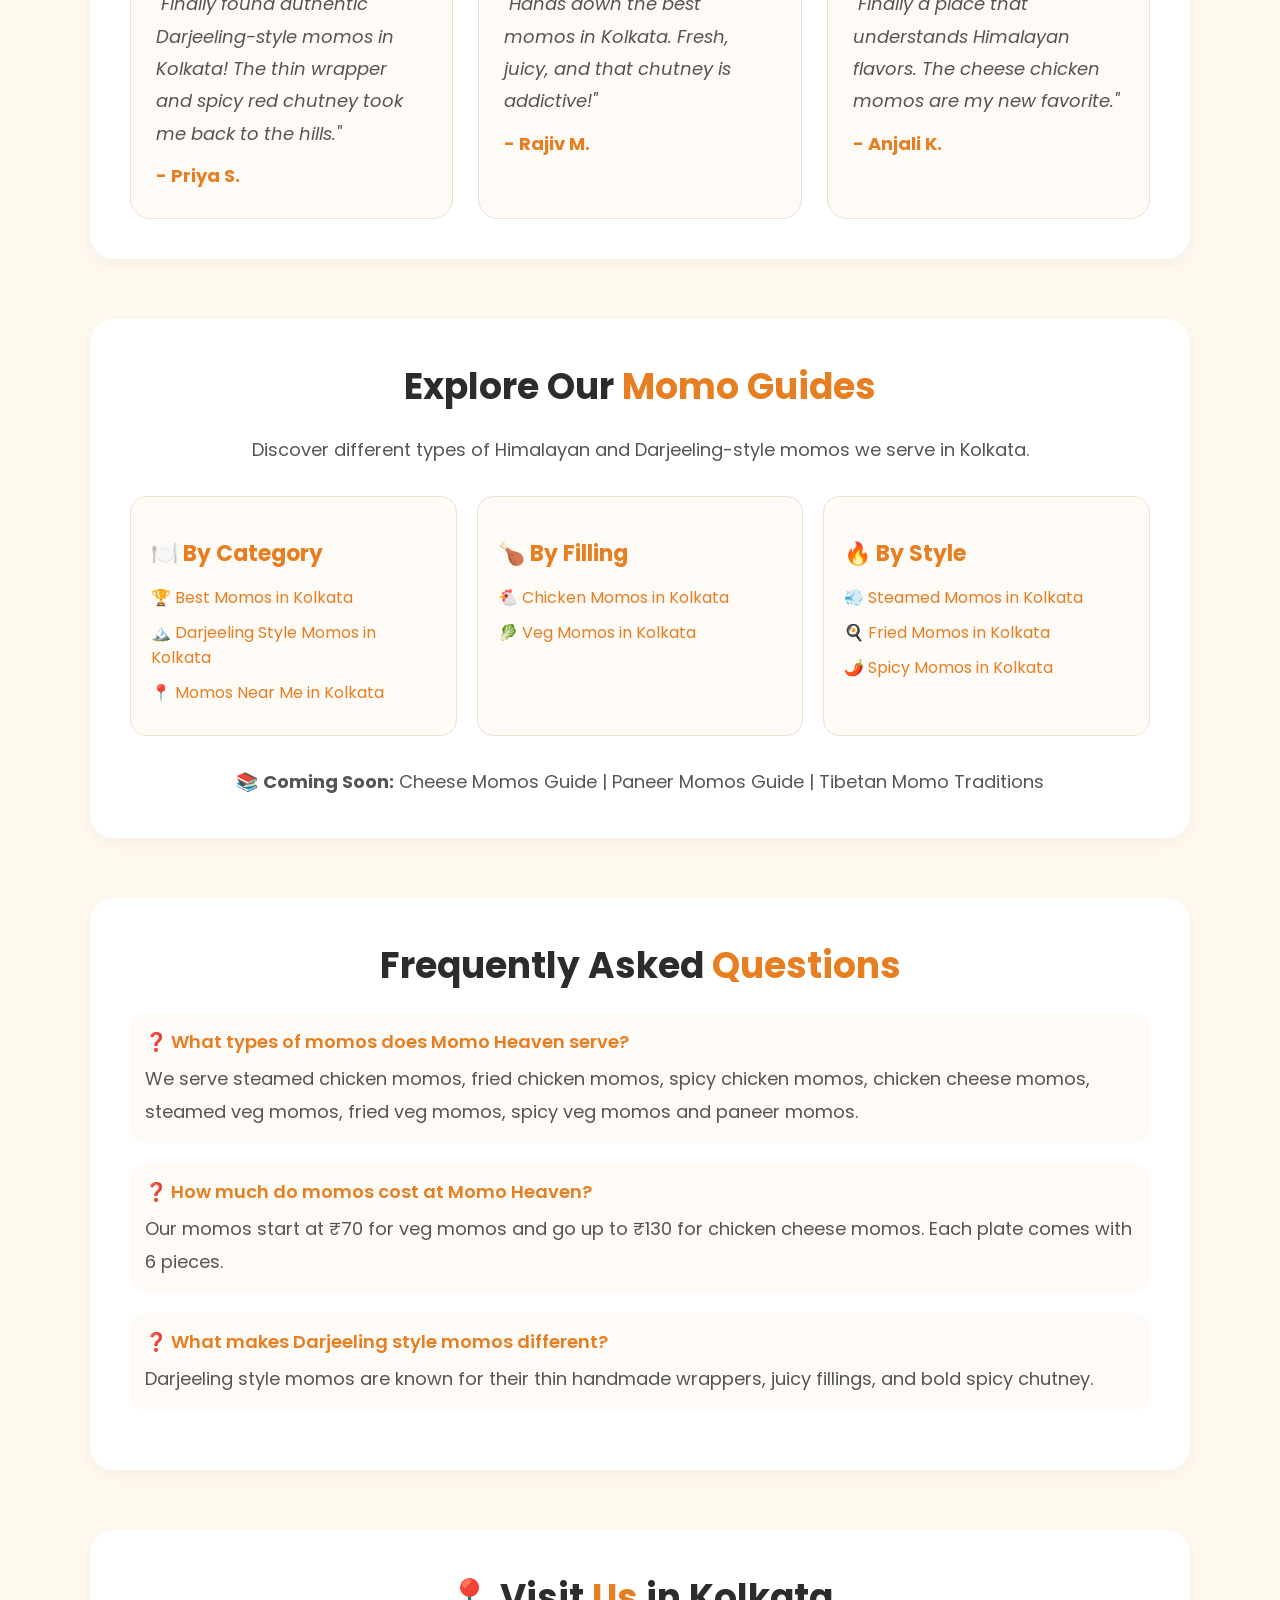
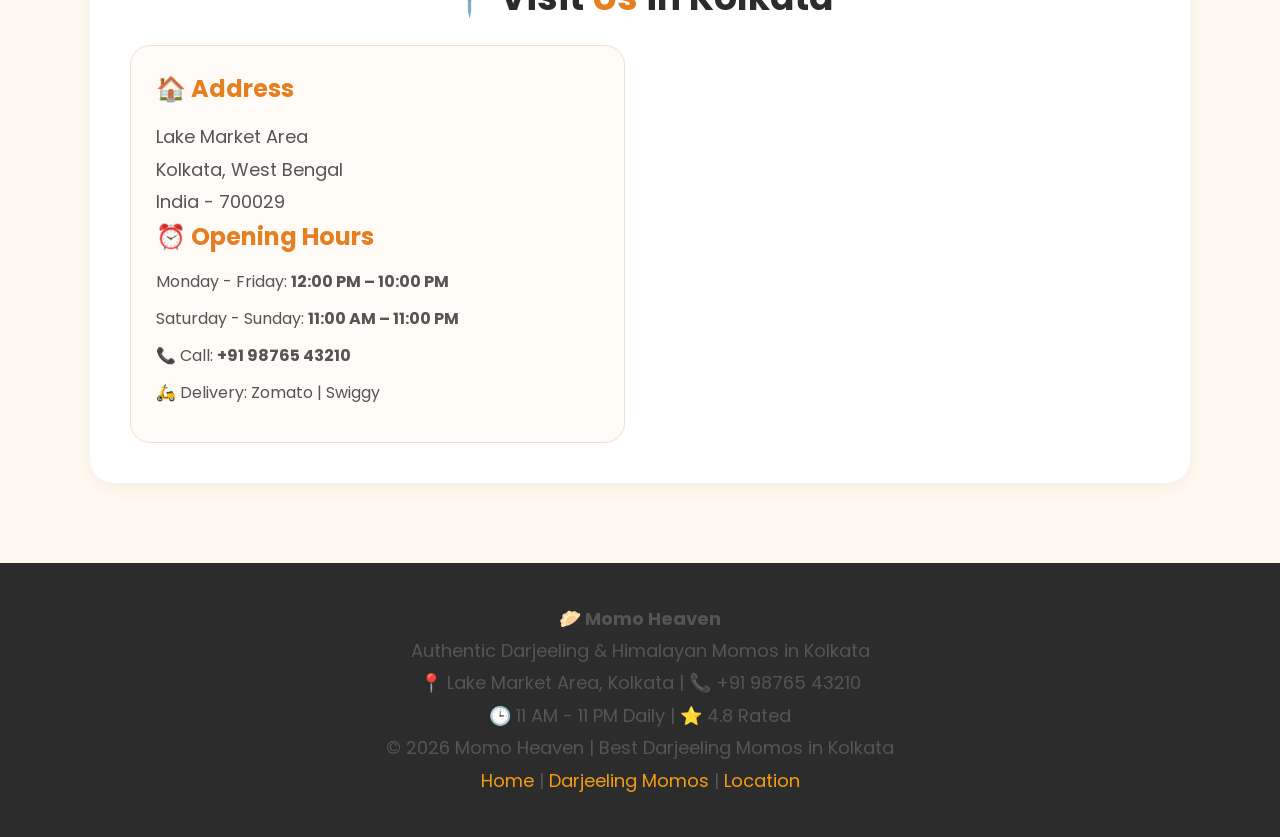
==== commit f67eedd3: "Update index.html" ====
--- a/index.html
+++ b/index.html
@@ -16,15 +16,17 @@
 <meta property="og:url" content="https://phe0nix3.github.io/Momo-Heaven/">
 <meta property="og:image" content="https://i.postimg.cc/tJ046b6L/momo.jpg">
 
-<link href="https://fonts.googleapis.com/css2?family=Karma:wght@400;700&display=swap" rel="stylesheet">
+<link href="https://fonts.googleapis.com/css2?family=Poppins:wght@300;400;500;600;700&display=swap" rel="stylesheet">
 
 <style>
 
 :root{
---accent:#ff5722;
---accent2:#ff784e;
---text:#ffffff;
---subtext:#e6e6e6;
+--primary:#e67e22;
+--primary-dark:#d35400;
+--primary-light:#f39c12;
+--bg-light:#fff9f0;
+--text-dark:#2c2c2c;
+--text-gray:#555;
 }
 
 *{
@@ -33,42 +35,33 @@
 }
 
 body{
-font-family:'Karma',serif;
-background:url('https://i.postimg.cc/T3BNnrns/momo-jpg.jpg') center/cover fixed;
-color:var(--text);
-}
-
-body::before{
-content:"";
-position:fixed;
-inset:0;
-background:linear-gradient(rgba(0,0,0,0.8),rgba(0,0,0,0.85));
-z-index:-1;
-}
-
-/* ========== ENHANCED NAVBAR ========== */
+font-family:'Poppins',sans-serif;
+background:var(--bg-light);
+color:var(--text-dark);
+}
+
+/* NAVBAR */
 .navbar{
 position:sticky;
 top:0;
-background:rgba(0, 0, 0, 0.85);
-backdrop-filter:blur(12px);
+background:rgba(255,255,255,0.95);
+backdrop-filter:blur(10px);
 padding:15px 40px;
 display:flex;
 justify-content:space-between;
 align-items:center;
 z-index:100;
-border-bottom:1px solid rgba(255,255,255,0.1);
+box-shadow:0 2px 15px rgba(0,0,0,0.05);
 }
 
 .logo{
 font-size:26px;
 font-weight:bold;
-color:#ff5722;
-letter-spacing:1px;
+color:var(--primary);
 }
 
 .logo span{
-color:white;
+color:var(--text-dark);
 }
 
 .nav-links{
@@ -78,72 +71,465 @@
 }
 
 .nav-links a{
-color:white;
+color:var(--text-dark);
 text-decoration:none;
 font-weight:500;
 font-size:16px;
 transition:0.3s;
-position:relative;
-padding-bottom:5px;
-}
-
-/* Underline Hover Effect */
-.nav-links a::after{
-content:'';
-position:absolute;
-bottom:0;
-left:0;
-width:0;
-height:2px;
-background:#ff5722;
-transition:width 0.3s ease;
-}
-
-.nav-links a:hover::after{
-width:100%;
 }
 
 .nav-links a:hover{
-color:#ff5722;
+color:var(--primary);
 }
 
 .nav-cta{
-background:linear-gradient(135deg, #ff5722, #ff784e);
+background:var(--primary);
 padding:10px 24px;
 border-radius:40px;
-color:white;
-text-decoration:none;
+color:white !important;
 font-weight:bold;
 transition:0.3s;
-box-shadow:0 4px 12px rgba(255,87,34,0.3);
 }
 
 .nav-cta:hover{
+background:var(--primary-dark);
 transform:translateY(-2px);
-box-shadow:0 6px 18px rgba(255,87,34,0.5);
-}
-
-.nav-cta::after{
-display:none !important;
-}
-
-/* Mobile Responsive Nav */
+}
+
 .hamburger{
 display:none;
 font-size:28px;
 cursor:pointer;
+color:var(--text-dark);
+}
+
+/* BREADCRUMB */
+.breadcrumb{
+padding:15px 40px;
+background:#f5efe5;
+font-size:14px;
+color:var(--text-gray);
+}
+
+.breadcrumb a{
+color:var(--primary);
+text-decoration:none;
+}
+
+/* HERO - LIGHTER OVERLAY */
+.hero{
+position:relative;
+min-height:80vh;
+display:flex;
+align-items:center;
+justify-content:center;
+text-align:center;
+background:linear-gradient(rgba(0,0,0,0.4), rgba(0,0,0,0.3)), url('https://i.postimg.cc/T3BNnrns/momo-jpg.jpg') center/cover;
+}
+
+.hero-content{
+position:relative;
+z-index:2;
+max-width:900px;
+padding:20px;
+}
+
+.hero-logo{
+width:130px;
+border-radius:50%;
+margin-bottom:20px;
+border:4px solid white;
+box-shadow:0 10px 30px rgba(0,0,0,0.2);
+}
+
+.hero h1{
+font-size:56px;
+margin-bottom:15px;
 color:white;
-}
-
-@media (max-width: 768px){
+text-shadow:2px 2px 8px rgba(0,0,0,0.3);
+}
+
+.hero h1 span{
+color:var(--primary-light);
+}
+
+.tagline{
+font-size:22px;
+margin-bottom:30px;
+color:white;
+text-shadow:1px 1px 4px rgba(0,0,0,0.3);
+}
+
+/* BUTTON */
+.btn{
+padding:14px 32px;
+font-size:18px;
+border:none;
+border-radius:40px;
+background:var(--primary);
+color:white;
+cursor:pointer;
+margin:10px;
+transition:0.3s;
+font-weight:600;
+box-shadow:0 4px 12px rgba(0,0,0,0.1);
+}
+
+.btn:hover{
+background:var(--primary-dark);
+transform:translateY(-3px);
+box-shadow:0 8px 20px rgba(0,0,0,0.15);
+}
+
+/* SECTIONS */
+.section{
+max-width:1100px;
+margin:60px auto;
+padding:40px;
+background:white;
+border-radius:24px;
+box-shadow:0 5px 20px rgba(0,0,0,0.05);
+}
+
+h2{
+font-size:36px;
+margin-bottom:20px;
+text-align:center;
+color:var(--text-dark);
+}
+
+h2 span{
+color:var(--primary);
+}
+
+h3{
+font-size:24px;
+margin:20px 0 15px 0;
+color:var(--text-dark);
+}
+
+p{
+font-size:18px;
+line-height:1.8;
+color:var(--text-gray);
+}
+
+/* TRUST BADGES */
+.trust-badges{
+background:#f5efe5;
+padding:40px 20px;
+text-align:center;
+}
+
+.badges-container{
+max-width:1000px;
+margin:0 auto;
+display:flex;
+flex-wrap:wrap;
+justify-content:space-around;
+gap:30px;
+}
+
+.badge{
+text-align:center;
+}
+
+.badge-number{
+font-size:42px;
+font-weight:bold;
+color:var(--primary);
+}
+
+.badge-label{
+font-size:16px;
+color:var(--text-gray);
+}
+
+/* WHY CHOOSE US - LIGHT VERSION */
+.why-section{
+background:#fefaf5;
+border:1px solid #f0e0d0;
+}
+
+.why-heading{
+font-size:42px;
+margin-bottom:20px;
+text-align:center;
+color:var(--text-dark);
+}
+
+.why-subheading{
+text-align:center;
+font-size:20px;
+margin-bottom:40px;
+color:var(--text-gray);
+}
+
+.feature-cards{
+display:grid;
+grid-template-columns:repeat(auto-fit,minmax(280px,1fr));
+gap:30px;
+}
+
+.feature-card{
+background:white;
+border-radius:20px;
+padding:30px 25px;
+text-align:center;
+transition:transform 0.3s ease, box-shadow 0.3s ease;
+border:1px solid #f0e0d0;
+}
+
+.feature-card:hover{
+transform:translateY(-8px);
+box-shadow:0 20px 40px rgba(0,0,0,0.1);
+border-color:var(--primary-light);
+}
+
+.feature-icon{
+font-size:64px;
+margin-bottom:20px;
+}
+
+.feature-card h3{
+font-size:24px;
+color:var(--primary);
+margin-bottom:15px;
+}
+
+.feature-card p{
+font-size:15px;
+line-height:1.6;
+color:var(--text-gray);
+}
+
+.feature-tag{
+font-size:13px;
+color:var(--primary);
+margin-top:15px;
+display:inline-block;
+}
+
+.award-badge{
+text-align:center;
+margin-top:40px;
+padding:15px 25px;
+background:linear-gradient(135deg, #fff5e8, #fff);
+border-radius:50px;
+max-width:400px;
+margin-left:auto;
+margin-right:auto;
+border:1px solid #f0e0d0;
+}
+
+/* MENU STYLES */
+.menu{
+list-style:none;
+padding:0;
+}
+
+.menu li{
+padding:18px;
+margin:12px 0;
+background:#fefaf5;
+border-radius:16px;
+border-left:4px solid var(--primary);
+}
+
+.menu li strong{
+font-size:18px;
+color:var(--primary);
+}
+
+.menu li em{
+font-size:14px;
+color:#888;
+display:block;
+margin-top:5px;
+}
+
+/* GALLERY */
+.gallery{
+display:grid;
+grid-template-columns:repeat(auto-fill,minmax(300px,1fr));
+gap:25px;
+max-width:1100px;
+margin:60px auto;
+padding:0 20px;
+}
+
+.gallery img{
+width:100%;
+border-radius:20px;
+transition:0.4s;
+box-shadow:0 5px 15px rgba(0,0,0,0.1);
+}
+
+.gallery img:hover{
+transform:scale(1.03);
+box-shadow:0 10px 25px rgba(0,0,0,0.15);
+}
+
+/* REVIEWS */
+.reviews-grid{
+display:grid;
+grid-template-columns:repeat(auto-fit,minmax(300px,1fr));
+gap:25px;
+margin-top:30px;
+}
+
+.review-card{
+background:#fefaf5;
+padding:25px;
+border-radius:20px;
+transition:0.3s;
+border:1px solid #f0e0d0;
+}
+
+.review-card:hover{
+background:white;
+box-shadow:0 10px 25px rgba(0,0,0,0.05);
+}
+
+.stars{
+color:#f39c12;
+font-size:18px;
+margin-bottom:10px;
+}
+
+.review-text{
+margin:10px 0;
+font-style:italic;
+color:var(--text-gray);
+}
+
+.reviewer{
+font-weight:bold;
+color:var(--primary);
+}
+
+/* LOCATION GRID */
+.location-grid{
+display:grid;
+grid-template-columns:1fr 1fr;
+gap:30px;
+}
+
+@media (max-width:768px){
+.location-grid{
+grid-template-columns:1fr;
+}
+}
+
+.info-card{
+background:#fefaf5;
+padding:25px;
+border-radius:20px;
+border:1px solid #f0e0d0;
+}
+
+.info-card h3{
+color:var(--primary);
+margin-top:0;
+margin-bottom:15px;
+}
+
+.info-card ul{
+list-style:none;
+padding:0;
+}
+
+.info-card li{
+margin:12px 0;
+color:var(--text-gray);
+}
+
+/* GUIDE CARDS */
+.guide-grid{
+display:grid;
+grid-template-columns:repeat(auto-fill,minmax(280px,1fr));
+gap:20px;
+margin-top:30px;
+}
+
+.guide-card{
+background:#fefaf5;
+padding:20px;
+border-radius:16px;
+transition:0.3s;
+border:1px solid #f0e0d0;
+}
+
+.guide-card:hover{
+background:white;
+transform:translateY(-3px);
+box-shadow:0 10px 20px rgba(0,0,0,0.05);
+}
+
+.guide-card h3{
+font-size:22px;
+margin-bottom:15px;
+color:var(--primary);
+}
+
+.guide-card a{
+color:var(--primary);
+text-decoration:none;
+display:block;
+margin:10px 0;
+}
+
+.guide-card a:hover{
+text-decoration:underline;
+}
+
+/* FAQ */
+.faq-item{
+margin-bottom:20px;
+padding:15px;
+background:#fefaf5;
+border-radius:16px;
+}
+
+.faq-question{
+font-size:18px;
+font-weight:600;
+color:var(--primary);
+margin-bottom:8px;
+display:block;
+}
+
+/* FOOTER */
+footer{
+text-align:center;
+padding:40px;
+background:#2c2c2c;
+color:#ccc;
+margin-top:80px;
+}
+
+footer a{
+color:var(--primary-light);
+text-decoration:none;
+}
+
+/* MAP IFRAME */
+.map-iframe{
+width:100%;
+height:100%;
+min-height:300px;
+border-radius:20px;
+border:none;
+}
+
+/* Mobile */
+@media (max-width:768px){
 .navbar{
 padding:15px 20px;
 }
-  
 .hamburger{
 display:block;
 }
-  
 .nav-links{
 display:none;
 flex-direction:column;
@@ -151,435 +537,34 @@
 top:70px;
 left:0;
 width:100%;
-background:rgba(0,0,0,0.95);
-backdrop-filter:blur(12px);
+background:white;
 padding:25px;
 text-align:center;
 gap:20px;
-border-top:1px solid rgba(255,255,255,0.1);
-}
-  
+box-shadow:0 10px 20px rgba(0,0,0,0.1);
+}
 .nav-links.show{
 display:flex;
 }
-  
-.nav-links a{
-padding:8px 0;
-}
-  
-.nav-cta{
-display:inline-block;
-margin-top:5px;
-}
-}
-
-/* BREADCRUMB */
-
-.breadcrumb{
-padding:15px 40px;
-background:rgba(0,0,0,0.5);
-font-size:14px;
-}
-
-.breadcrumb a{
-color:#ff784e;
-text-decoration:none;
-}
-
-.breadcrumb a:hover{
-text-decoration:underline;
-}
-
-/* HERO */
-
+.hero h1{
+font-size:36px;
+}
+.tagline{
+font-size:18px;
+}
 .hero{
-position:relative;
-min-height:85vh;
-display:flex;
-align-items:center;
-justify-content:center;
-text-align:center;
-}
-
-.hero-overlay{
-position:absolute;
-inset:0;
-background:rgba(0,0,0,0.6);
-z-index:1;
-}
-
-.hero-content{
-position:relative;
-z-index:2;
-max-width:900px;
-padding:20px;
-}
-
-.hero-logo{
-width:130px;
-border-radius:50%;
-margin-bottom:20px;
-border:4px solid var(--accent);
-box-shadow:0 10px 30px rgba(0,0,0,0.5);
-}
-
-.hero h1{
-font-size:56px;
-margin-bottom:15px;
-text-shadow:3px 3px 10px rgba(0,0,0,0.8);
-}
-
-.hero h1 span{
-color:var(--accent);
-}
-
-.tagline{
-font-size:22px;
-margin-bottom:30px;
-color:#ddd;
-}
-
-/* BUTTON */
-
-.btn{
-padding:16px 36px;
-font-size:18px;
-border:none;
-border-radius:30px;
-background:linear-gradient(135deg,var(--accent),var(--accent2));
-color:white;
-cursor:pointer;
-margin:10px;
-transition:0.3s;
-box-shadow:0 10px 25px rgba(0,0,0,0.5);
-font-weight:bold;
-}
-
-.btn:hover{
-transform:translateY(-4px) scale(1.03);
-box-shadow:0 15px 35px rgba(0,0,0,0.6);
-}
-
-/* SECTIONS */
-
+min-height:70vh;
+}
+h2{
+font-size:28px;
+}
 .section{
-max-width:1100px;
-margin:60px auto;
-padding:40px;
-background:rgba(0,0,0,0.75);
-border-radius:16px;
-box-shadow:0 12px 30px rgba(0,0,0,0.6);
-}
-
-h2{
-font-size:36px;
-margin-bottom:20px;
-text-align:center;
-}
-
-h2 span{
-color:var(--accent);
-}
-
-h3{
-font-size:24px;
-margin:20px 0 15px 0;
-}
-
-p{
-font-size:18px;
-line-height:1.8;
-color:var(--subtext);
-}
-
-/* TRUST BADGES */
-
-.trust-badges{
-background:rgba(0,0,0,0.6);
-padding:40px 20px;
-text-align:center;
-}
-
-.badges-container{
-max-width:1000px;
-margin:0 auto;
-display:flex;
-flex-wrap:wrap;
-justify-content:space-around;
-gap:30px;
-}
-
-.badge{
-text-align:center;
-}
-
-.badge-number{
-font-size:42px;
-font-weight:bold;
-color:var(--accent);
-}
-
-.badge-label{
-font-size:16px;
-color:#ccc;
-}
-
-/* WHY CHOOSE US */
-
-.why-section{
-background: linear-gradient(135deg, rgba(0,0,0,0.85), rgba(255,87,34,0.15));
-}
-
+padding:25px;
+margin:40px 20px;
+}
 .why-heading{
-font-size:42px;
-margin-bottom:20px;
-text-align:center;
-}
-
-.why-subheading{
-text-align:center;
-font-size:20px;
-margin-bottom:40px;
-color:#ddd;
-}
-
-.feature-cards{
-display:grid;
-grid-template-columns:repeat(auto-fit,minmax(280px,1fr));
-gap:30px;
-}
-
-.feature-card{
-background:rgba(0,0,0,0.7);
-border-radius:20px;
-padding:30px 25px;
-text-align:center;
-transition:transform 0.3s ease, box-shadow 0.3s ease;
-border-bottom:3px solid #ff5722;
-}
-
-.feature-card:hover{
-transform:translateY(-8px);
-box-shadow:0 20px 40px rgba(0,0,0,0.4);
-}
-
-.feature-icon{
-font-size:64px;
-margin-bottom:20px;
-}
-
-.feature-card h3{
-font-size:26px;
-color:#ff5722;
-margin-bottom:15px;
-}
-
-.feature-card p{
-font-size:16px;
-line-height:1.6;
-margin-bottom:20px;
-}
-
-.feature-tag{
-font-size:14px;
-color:#ff784e;
-}
-
-.award-badge{
-text-align:center;
-margin-top:40px;
-padding:20px;
-background:rgba(255,87,34,0.2);
-border-radius:50px;
-max-width:500px;
-margin-left:auto;
-margin-right:auto;
-}
-
-/* MENU STYLES */
-
-.menu{
-list-style:none;
-padding:0;
-}
-
-.menu li{
-padding:16px;
-margin:10px 0;
-background:rgba(0,0,0,0.6);
-border-radius:12px;
-}
-
-.menu li strong{
-font-size:18px;
-color:var(--accent);
-}
-
-.menu li em{
-font-size:14px;
-color:#bbb;
-}
-
-/* GALLERY */
-
-.gallery{
-display:grid;
-grid-template-columns:repeat(auto-fill,minmax(280px,1fr));
-gap:20px;
-max-width:1100px;
-margin:60px auto;
-padding:0 20px;
-}
-
-.gallery img{
-width:100%;
-border-radius:14px;
-transition:0.4s;
-}
-
-.gallery img:hover{
-transform:scale(1.03);
-}
-
-/* REVIEWS */
-
-.reviews-grid{
-display:grid;
-grid-template-columns:repeat(auto-fit,minmax(280px,1fr));
-gap:25px;
-margin-top:30px;
-}
-
-.review-card{
-background:rgba(255,255,255,0.1);
-padding:20px;
-border-radius:12px;
-transition:0.3s;
-}
-
-.review-card:hover{
-background:rgba(255,255,255,0.15);
-}
-
-.stars{
-color:#ffc107;
-font-size:18px;
-margin-bottom:10px;
-}
-
-.review-text{
-margin:10px 0;
-font-style:italic;
-}
-
-.reviewer{
-font-weight:bold;
-color:var(--accent);
-}
-
-/* LOCATION GRID */
-
-.location-grid{
-display:grid;
-grid-template-columns:1fr 1fr;
-gap:30px;
-}
-
-@media (max-width:768px){
-.location-grid{
-grid-template-columns:1fr;
-}
-}
-
-.info-card{
-background:rgba(0,0,0,0.6);
-padding:25px;
-border-radius:16px;
-}
-
-.info-card h3{
-color:var(--accent);
-margin-top:0;
-margin-bottom:15px;
-}
-
-.info-card ul{
-list-style:none;
-padding:0;
-}
-
-.info-card li{
-margin:12px 0;
-}
-
-/* GUIDE CARDS */
-
-.guide-grid{
-display:grid;
-grid-template-columns:repeat(auto-fill,minmax(280px,1fr));
-gap:20px;
-margin-top:30px;
-}
-
-.guide-card{
-background:rgba(255,255,255,0.1);
-padding:20px;
-border-radius:12px;
-transition:0.3s;
-}
-
-.guide-card:hover{
-background:rgba(255,255,255,0.15);
-transform:translateY(-3px);
-}
-
-.guide-card h3{
-font-size:22px;
-margin-bottom:10px;
-}
-
-.guide-card a{
-color:#ff784e;
-text-decoration:none;
-display:block;
-margin:8px 0;
-}
-
-.guide-card a:hover{
-text-decoration:underline;
-}
-
-/* FAQ */
-
-.faq-item{
-margin-bottom:20px;
-}
-
-.faq-question{
-font-size:20px;
-color:var(--accent);
-margin-bottom:8px;
-display:block;
-}
-
-/* FOOTER */
-
-footer{
-text-align:center;
-padding:40px;
-background:#000;
-margin-top:80px;
-color:#ccc;
-}
-
-/* MAP IFRAME */
-
-.map-iframe{
-width:100%;
-height:100%;
-min-height:300px;
-border-radius:16px;
-border:none;
+font-size:32px;
+}
 }
 
 </style>
@@ -621,7 +606,7 @@
       "name": "What types of momos does Momo Heaven serve?",
       "acceptedAnswer": {
         "@type": "Answer",
-        "text": "We serve steamed chicken momos, fried chicken momos, spicy chicken momos, chicken cheese momos, steamed veg momos, fried veg momos, spicy veg momos, and paneer momos. All momos are prepared fresh daily using traditional Darjeeling style recipes."
+        "text": "We serve steamed chicken momos, fried chicken momos, spicy chicken momos, chicken cheese momos, steamed veg momos, fried veg momos, spicy veg momos, and paneer momos."
       }
     },
     {
@@ -629,15 +614,7 @@
       "name": "How much do momos cost at Momo Heaven?",
       "acceptedAnswer": {
         "@type": "Answer",
-        "text": "Our momos start at ₹70 for veg momos and go up to ₹130 for chicken cheese momos. Each plate comes with 6 pieces and our signature spicy red chutney."
-      }
-    },
-    {
-      "@type": "Question",
-      "name": "Are steamed momos healthy?",
-      "acceptedAnswer": {
-        "@type": "Answer",
-        "text": "Yes! Steamed momos are one of the healthiest street food options in Kolkata. They are low in oil, high in protein, and made with fresh ingredients making them a great light meal or snack."
+        "text": "Our momos start at ₹70 for veg momos and go up to ₹130 for chicken cheese momos. Each plate comes with 6 pieces."
       }
     },
     {
@@ -645,15 +622,7 @@
       "name": "What makes Darjeeling style momos different?",
       "acceptedAnswer": {
         "@type": "Answer",
-        "text": "Darjeeling style momos are known for their thin handmade wrappers, juicy fillings, and bold spicy chutney. They are inspired by the famous street food culture of the Himalayan hill town of Darjeeling."
-      }
-    },
-    {
-      "@type": "Question",
-      "name": "Do you serve vegetarian momos?",
-      "acceptedAnswer": {
-        "@type": "Answer",
-        "text": "Yes! We serve fresh vegetarian momos including steamed veg momos, fried veg momos, spicy veg momos, and paneer momos. All our veg momos are filled with fresh vegetables and Himalayan spices."
+        "text": "Darjeeling style momos are known for their thin handmade wrappers, juicy fillings, and bold spicy chutney."
       }
     }
   ]
@@ -664,23 +633,22 @@
 
 <body>
 
-<!-- ENHANCED NAVBAR with Option 1 + Option 2 -->
 <nav class="navbar">
-    <div class="logo">🥟 <span>Momo Heaven</span></div>
-    <div class="hamburger" onclick="toggleMenu()">☰</div>
-    <div class="nav-links" id="navLinks">
-        <a href="#">Home</a>
-        <a href="#menu">Menu</a>
-        <a href="#gallery">Gallery</a>
-        <a href="darjeeling-momos-kolkata.html">Darjeeling Momos</a>
-        <a href="#location">Location</a>
-        <a href="tel:+919876543210" class="nav-cta">📞 Order Now</a>
-    </div>
+<div class="logo">🥟 <span>Momo Heaven</span></div>
+<div class="hamburger" onclick="toggleMenu()">☰</div>
+<div class="nav-links" id="navLinks">
+<a href="#">Home</a>
+<a href="#menu">Menu</a>
+<a href="#gallery">Gallery</a>
+<a href="darjeeling-momos-kolkata.html">Darjeeling Momos</a>
+<a href="#location">Location</a>
+<a href="tel:+919876543210" class="nav-cta">📞 Order Now</a>
+</div>
 </nav>
 
 <script>
 function toggleMenu() {
-    document.getElementById("navLinks").classList.toggle("show");
+document.getElementById("navLinks").classList.toggle("show");
 }
 </script>
 
@@ -689,7 +657,6 @@
 </div>
 
 <section class="hero">
-<div class="hero-overlay"></div>
 <div class="hero-content">
 <img class="hero-logo" src="https://i.postimg.cc/3xxd83Vv/IMG-20250417-002037.jpg" alt="Momo Heaven – Best Darjeeling Momos in Kolkata">
 <h1>Best Darjeeling Style <span>Himalayan Momos</span> in Kolkata</h1>
@@ -704,7 +671,6 @@
 <div class="badge">
 <div class="badge-number">⭐ 4.8</div>
 <div class="badge-label">Google Rating</div>
-<div>★★★★★</div>
 </div>
 <div class="badge">
 <div class="badge-number">🍽️ 5000+</div>
@@ -723,69 +689,43 @@
 
 <section class="section">
 <h2>Authentic Himalayan & <span>Darjeeling Style Momos</span></h2>
-<p>
-Darjeeling is famous for its delicious Himalayan street-style momos,
-a beloved dumpling dish enjoyed across the mountain region. These
-soft dumplings are known for their thin wrappers, juicy fillings,
-and spicy red chutney. Inspired by this rich food culture, Momo
-Heaven brings the authentic taste of Darjeeling momos to Kolkata.
-</p>
-<p>
-Our menu includes freshly prepared chicken and veg momos inspired
-by traditional Darjeeling recipes. Each plate captures the warm
-Himalayan flavors that have made Darjeeling momos popular among
-food lovers across India.
-</p>
-<p>
-Learn more about the history and flavors of
-<a href="darjeeling-momos-kolkata.html" style="color:#ff784e;">
-the best Darjeeling momos in Kolkata and Himalayan momo traditions
-</a>.
-</p>
-</section>
-
-<!-- ENHANCED WHY CHOOSE US SECTION -->
+<p>Darjeeling is famous for its delicious Himalayan street-style momos, a beloved dumpling dish enjoyed across the mountain region. These soft dumplings are known for their thin wrappers, juicy fillings, and spicy red chutney. Inspired by this rich food culture, Momo Heaven brings the authentic taste of Darjeeling momos to Kolkata.</p>
+<p>Our menu includes freshly prepared chicken and veg momos inspired by traditional Darjeeling recipes. Each plate captures the warm Himalayan flavors that have made Darjeeling momos popular among food lovers across India.</p>
+<p>Learn more about the history and flavors of <a href="darjeeling-momos-kolkata.html" style="color:var(--primary);">the best Darjeeling momos in Kolkata and Himalayan momo traditions</a>.</p>
+</section>
+
+<!-- WHY CHOOSE US - LIGHT VERSION -->
 <section class="section why-section">
-    <h2 class="why-heading">Why Momo Heaven is <span style="color: #ff5722; border-bottom: 3px solid #ff5722; display: inline-block;">Kolkata's Favorite</span> for Darjeeling Momos</h2>
+    <h2 class="why-heading">Why Momo Heaven is <span style="color: var(--primary);">Kolkata's Favorite</span> for Darjeeling Momos</h2>
     <p class="why-subheading">What makes our momos the talk of the town? Here's why Kolkata keeps coming back.</p>
     
     <div class="feature-cards">
-        
-        <!-- Card 1 -->
         <div class="feature-card">
             <div class="feature-icon">🏔️</div>
             <h3>Straight from Darjeeling Hills</h3>
-            <p>Our recipes are passed down from local Darjeeling vendors. No adaptations — just pure, authentic Himalayan flavors that transport you to the mountains.</p>
+            <p>Our recipes are passed down from local Darjeeling vendors. No adaptations — just pure, authentic Himalayan flavors.</p>
             <div class="feature-tag">✨ Family recipe since 1995</div>
         </div>
-        
-        <!-- Card 2 -->
         <div class="feature-card">
             <div class="feature-icon">🌶️</div>
             <h3>Legendary Red Chutney</h3>
-            <p>Our secret recipe combines Himalayan red chilies, roasted sesame, garlic, and 7 signature spices. Customers ask for bottles of it — yes, it's that good!</p>
-            <div class="feature-tag">🔥 "Best chutney in Kolkata" - Food Blogger Review</div>
+            <p>Our secret recipe combines Himalayan red chilies, roasted sesame, garlic, and 7 signature spices.</p>
+            <div class="feature-tag">🔥 "Best chutney in Kolkata"</div>
         </div>
-        
-        <!-- Card 3 -->
         <div class="feature-card">
             <div class="feature-icon">🥟</div>
             <h3>Paper-Thin Handmade Wrappers</h3>
-            <p>Each wrapper is rolled by hand daily — thin enough to see the filling, strong enough to hold the juicy goodness. That's the authentic Darjeeling way.</p>
+            <p>Each wrapper is rolled by hand daily — thin enough to see the filling, strong enough to hold the juicy goodness.</p>
             <div class="feature-tag">👩‍🍳 Made fresh every morning</div>
         </div>
-        
-        <!-- Card 4 -->
         <div class="feature-card">
             <div class="feature-icon">⚡</div>
             <h3>Never Frozen. Never Pre-Steamed.</h3>
-            <p>We make momos only when you order. No frozen stock, no reheated leftovers. Every batch is fresh, hot, and made with love — the way momos should be.</p>
+            <p>We make momos only when you order. No frozen stock, no reheated leftovers.</p>
             <div class="feature-tag">⏱️ 10-15 min fresh preparation</div>
         </div>
-        
     </div>
     
-    <!-- Award Badge -->
     <div class="award-badge">
         <span style="font-size: 24px;">⭐</span>
         <span style="font-weight: bold; margin-left: 10px;">4.8 Rating on Google (150+ Reviews)</span>
@@ -794,16 +734,16 @@
 </section>
 
 <section class="gallery" id="gallery">
-<img src="https://i.postimg.cc/tJ046b6L/momo.jpg" alt="Steamed chicken momos Darjeeling style served fresh at Momo Heaven Kolkata">
-<img src="https://i.postimg.cc/76tQ0wBx/momo-v3.avif" alt="Fresh veg momos Himalayan style with signature spicy red chutney">
-<img src="https://i.postimg.cc/vHbQw3tL/momo2.jpg" alt="Crispy fried chicken momos Darjeeling recipe served hot">
+<img src="https://i.postimg.cc/tJ046b6L/momo.jpg" alt="Steamed chicken momos Darjeeling style">
+<img src="https://i.postimg.cc/76tQ0wBx/momo-v3.avif" alt="Fresh veg momos Himalayan style with spicy chutney">
+<img src="https://i.postimg.cc/vHbQw3tL/momo2.jpg" alt="Fried chicken momos Darjeeling recipe">
 </section>
 
 <section class="section" id="menu">
 <h2>Our <span>Menu</span></h2>
 <p style="text-align: center; margin-bottom: 30px;">Authentic Darjeeling-style momos made fresh daily. Served with our signature spicy red chutney.</p>
 
-<h3 style="font-size: 26px; margin: 25px 0 15px 0; border-left: 4px solid #ff5722; padding-left: 15px;">🍗 Chicken Momos</h3>
+<h3 style="font-size: 26px; margin: 25px 0 15px 0; border-left: 4px solid var(--primary); padding-left: 15px;">🍗 Chicken Momos</h3>
 <ul class="menu">
 <li><strong>Steamed Chicken Momo</strong> — ₹80 (6 pcs)<br><em>Juicy minced chicken wrapped in a thin, soft dumpling skin. Classic Darjeeling style.</em></li>
 <li><strong>Pan-Fried Chicken Momo</strong> — ₹120 (6 pcs)<br><em>Crispy on the bottom, soft on top. A delightful twist on the steamed classic.</em></li>
@@ -811,7 +751,7 @@
 <li><strong>Chicken Cheese Momo</strong> — ₹130 (6 pcs)<br><em>Melted cheese mixed with spiced chicken for an extra creamy bite.</em></li>
 </ul>
 
-<h3 style="font-size: 26px; margin: 25px 0 15px 0; border-left: 4px solid #ff5722; padding-left: 15px;">🥬 Veg Momos</h3>
+<h3 style="font-size: 26px; margin: 25px 0 15px 0; border-left: 4px solid var(--primary); padding-left: 15px;">🥬 Veg Momos</h3>
 <ul class="menu">
 <li><strong>Steamed Veg Momo</strong> — ₹70 (6 pcs)<br><em>Freshly chopped cabbage, carrots, and onions with Himalayan spices.</em></li>
 <li><strong>Pan-Fried Veg Momo</strong> — ₹100 (6 pcs)<br><em>Same flavorful veg filling with a crispy golden base.</em></li>
@@ -819,14 +759,14 @@
 <li><strong>Paneer Momo</strong> — ₹110 (6 pcs)<br><em>Soft paneer blended with mild spices for a rich vegetarian option.</em></li>
 </ul>
 
-<h3 style="font-size: 26px; margin: 25px 0 15px 0; border-left: 4px solid #ff5722; padding-left: 15px;">🎉 Combo Offers</h3>
+<h3 style="font-size: 26px; margin: 25px 0 15px 0; border-left: 4px solid var(--primary); padding-left: 15px;">🎉 Combo Offers</h3>
 <ul class="menu">
 <li><strong>Momos Platter</strong> — ₹180<br><em>12 pcs (6 chicken + 6 veg) + extra chutney. Perfect for sharing.</em></li>
 <li><strong>Family Combo</strong> — ₹350<br><em>24 pcs + 2 extra chutneys + drinks. Best value for groups.</em></li>
 </ul>
 
-<h3 style="font-size: 26px; margin: 25px 0 15px 0; border-left: 4px solid #ff5722; padding-left: 15px;">🌶️ Our Signature Chutney</h3>
-<p>All momos come with our house-made <strong>spicy red chutney</strong>, a Darjeeling specialty made with red chilies, sesame, and secret Himalayan spices. <em>Extra chutney available on request.</em></p>
+<h3 style="font-size: 26px; margin: 25px 0 15px 0; border-left: 4px solid var(--primary); padding-left: 15px;">🌶️ Our Signature Chutney</h3>
+<p>All momos come with our house-made <strong>spicy red chutney</strong>, a Darjeeling specialty made with red chilies, sesame, and secret Himalayan spices.</p>
 </section>
 
 <section class="section">
@@ -834,17 +774,17 @@
 <div class="reviews-grid">
 <div class="review-card">
 <div class="stars">★★★★★</div>
-<p class="review-text">"Finally found authentic Darjeeling-style momos in Kolkata! The thin wrapper and spicy red chutney took me back to the hills. Best chicken momos in town!"</p>
+<p class="review-text">"Finally found authentic Darjeeling-style momos in Kolkata! The thin wrapper and spicy red chutney took me back to the hills."</p>
 <p class="reviewer">- Priya S.</p>
 </div>
 <div class="review-card">
 <div class="stars">★★★★★</div>
-<p class="review-text">"Hands down the best momos in Kolkata. Fresh, juicy, and that chutney is addictive. The pan-fried veg momos are incredible. Worth every rupee."</p>
+<p class="review-text">"Hands down the best momos in Kolkata. Fresh, juicy, and that chutney is addictive!"</p>
 <p class="reviewer">- Rajiv M.</p>
 </div>
 <div class="review-card">
 <div class="stars">★★★★★</div>
-<p class="review-text">"Finally a place that understands Himalayan flavors. The cheese chicken momos are my new favorite. Will definitely order again!"</p>
+<p class="review-text">"Finally a place that understands Himalayan flavors. The cheese chicken momos are my new favorite."</p>
 <p class="reviewer">- Anjali K.</p>
 </div>
 </div>
@@ -852,7 +792,7 @@
 
 <section class="section">
 <h2>Explore Our <span>Momo Guides</span></h2>
-<p style="text-align: center;">Discover different types of Himalayan and Darjeeling-style momos we serve in Kolkata. Each guide explores the unique flavors, preparation styles, and what makes each variety special.</p>
+<p style="text-align: center;">Discover different types of Himalayan and Darjeeling-style momos we serve in Kolkata.</p>
 
 <div class="guide-grid">
 <div class="guide-card">
@@ -874,32 +814,23 @@
 </div>
 </div>
 
-<p style="margin-top: 30px; text-align: center;">
-📚 <strong>Coming Soon:</strong> Cheese Momos Guide | Paneer Momos Guide | Tibetan Momo Traditions
-</p>
+<p style="margin-top: 30px; text-align: center;">📚 <strong>Coming Soon:</strong> Cheese Momos Guide | Paneer Momos Guide | Tibetan Momo Traditions</p>
 </section>
 
 <section class="section" id="faq">
 <h2>Frequently Asked <span>Questions</span></h2>
 <div class="faq-item">
 <span class="faq-question">❓ What types of momos does Momo Heaven serve?</span>
-<p>We serve steamed chicken momos, fried chicken momos, spicy chicken momos, chicken cheese momos, steamed veg momos, fried veg momos, spicy veg momos and paneer momos. All momos are prepared fresh daily using traditional Darjeeling style recipes.</p>
+<p>We serve steamed chicken momos, fried chicken momos, spicy chicken momos, chicken cheese momos, steamed veg momos, fried veg momos, spicy veg momos and paneer momos.</p>
 </div>
 <div class="faq-item">
 <span class="faq-question">❓ How much do momos cost at Momo Heaven?</span>
-<p>Our momos start at ₹70 for veg momos and go up to ₹130 for chicken cheese momos. Each plate comes with 6 pieces and our signature spicy red chutney.</p>
-</div>
-<div class="faq-item">
-<span class="faq-question">❓ Are steamed momos healthy?</span>
-<p>Yes! Steamed momos are one of the healthiest street food options in Kolkata. They are low in oil, high in protein, and made with fresh ingredients.</p>
+<p>Our momos start at ₹70 for veg momos and go up to ₹130 for chicken cheese momos. Each plate comes with 6 pieces.</p>
 </div>
 <div class="faq-item">
 <span class="faq-question">❓ What makes Darjeeling style momos different?</span>
-<p>Darjeeling style momos are known for their thin handmade wrappers, juicy fillings, and bold spicy chutney inspired by the Himalayan hill town of Darjeeling.</p>
-</div>
-<div class="faq-item">
-<span class="faq-question">❓ Do you serve vegetarian momos?</span>
-<p>Yes! We serve fresh vegetarian momos including steamed veg momos, fried veg momos, spicy veg momos, and paneer momos filled with fresh vegetables and Himalayan spices.</p>
+<p>Darjeeling style momos are known for their thin handmade wrappers, juicy fillings, and bold spicy chutney.</p>
+</div>
 </div>
 </section>
 
@@ -908,10 +839,7 @@
 <div class="location-grid">
 <div class="info-card">
 <h3>🏠 Address</h3>
-<p>Lake Market Area<br>
-Kolkata, West Bengal<br>
-India - 700029</p>
-
+<p>Lake Market Area<br>Kolkata, West Bengal<br>India - 700029</p>
 <h3>⏰ Opening Hours</h3>
 <ul>
 <li>Monday - Friday: <strong>12:00 PM – 10:00 PM</strong></li>
@@ -923,7 +851,7 @@
 <div>
 <iframe class="map-iframe" loading="lazy"
 src="https://maps.google.com/maps?q=Lake+Market+Kolkata&t=&z=15&ie=UTF8&iwloc=&output=embed"
-title="Momo Heaven location map in Kolkata">
+title="Momo Heaven location map">
 </iframe>
 </div>
 </div>
@@ -932,9 +860,10 @@
 <footer>
 <p><strong>🥟 Momo Heaven</strong></p>
 <p>Authentic Darjeeling & Himalayan Momos in Kolkata</p>
-<p>Lake Market Area, Kolkata, India</p>
-<p>📞 +91 98765 43210 | 🕒 11 AM - 11 PM</p>
+<p>📍 Lake Market Area, Kolkata | 📞 +91 98765 43210</p>
+<p>🕒 11 AM - 11 PM Daily | ⭐ 4.8 Rated</p>
 <p>© 2026 Momo Heaven | Best Darjeeling Momos in Kolkata</p>
+<p><a href="index.html">Home</a> | <a href="darjeeling-momos-kolkata.html">Darjeeling Momos</a> | <a href="#location">Location</a></p>
 </footer>
 
 </body>
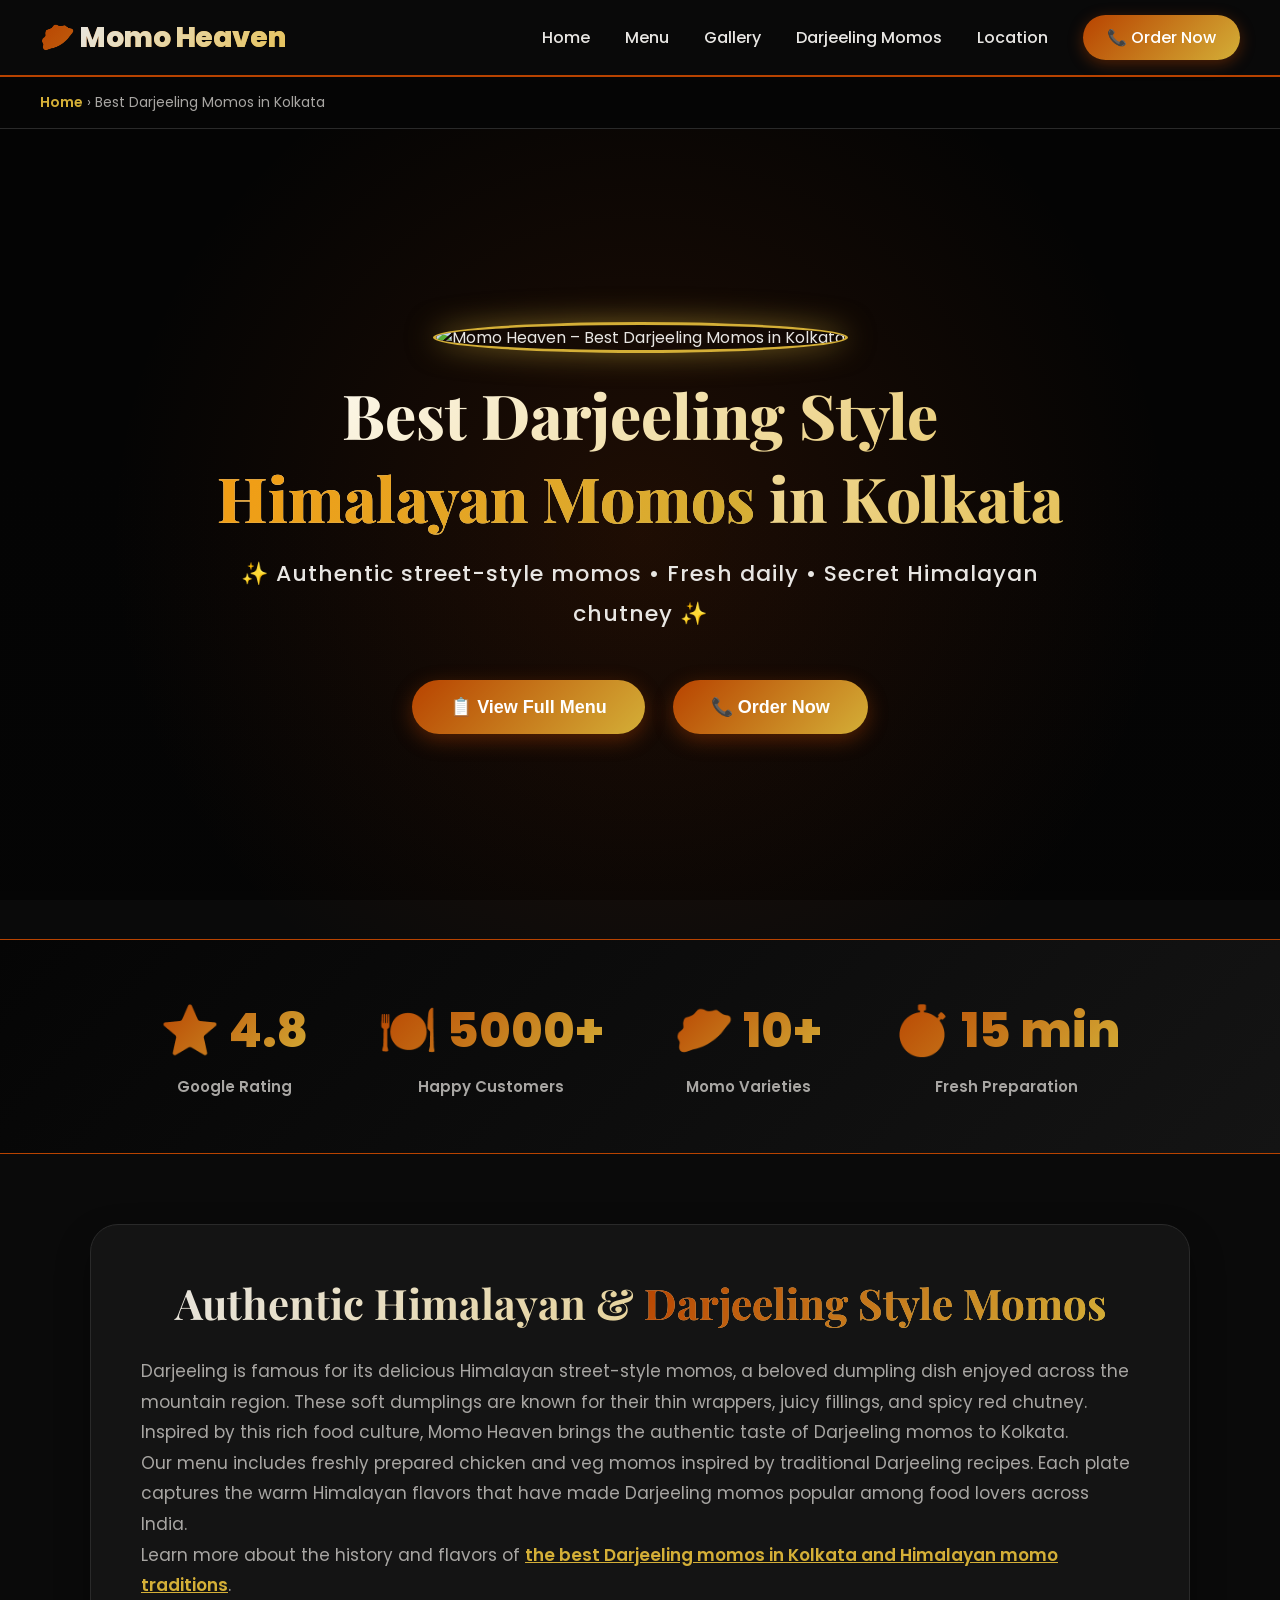
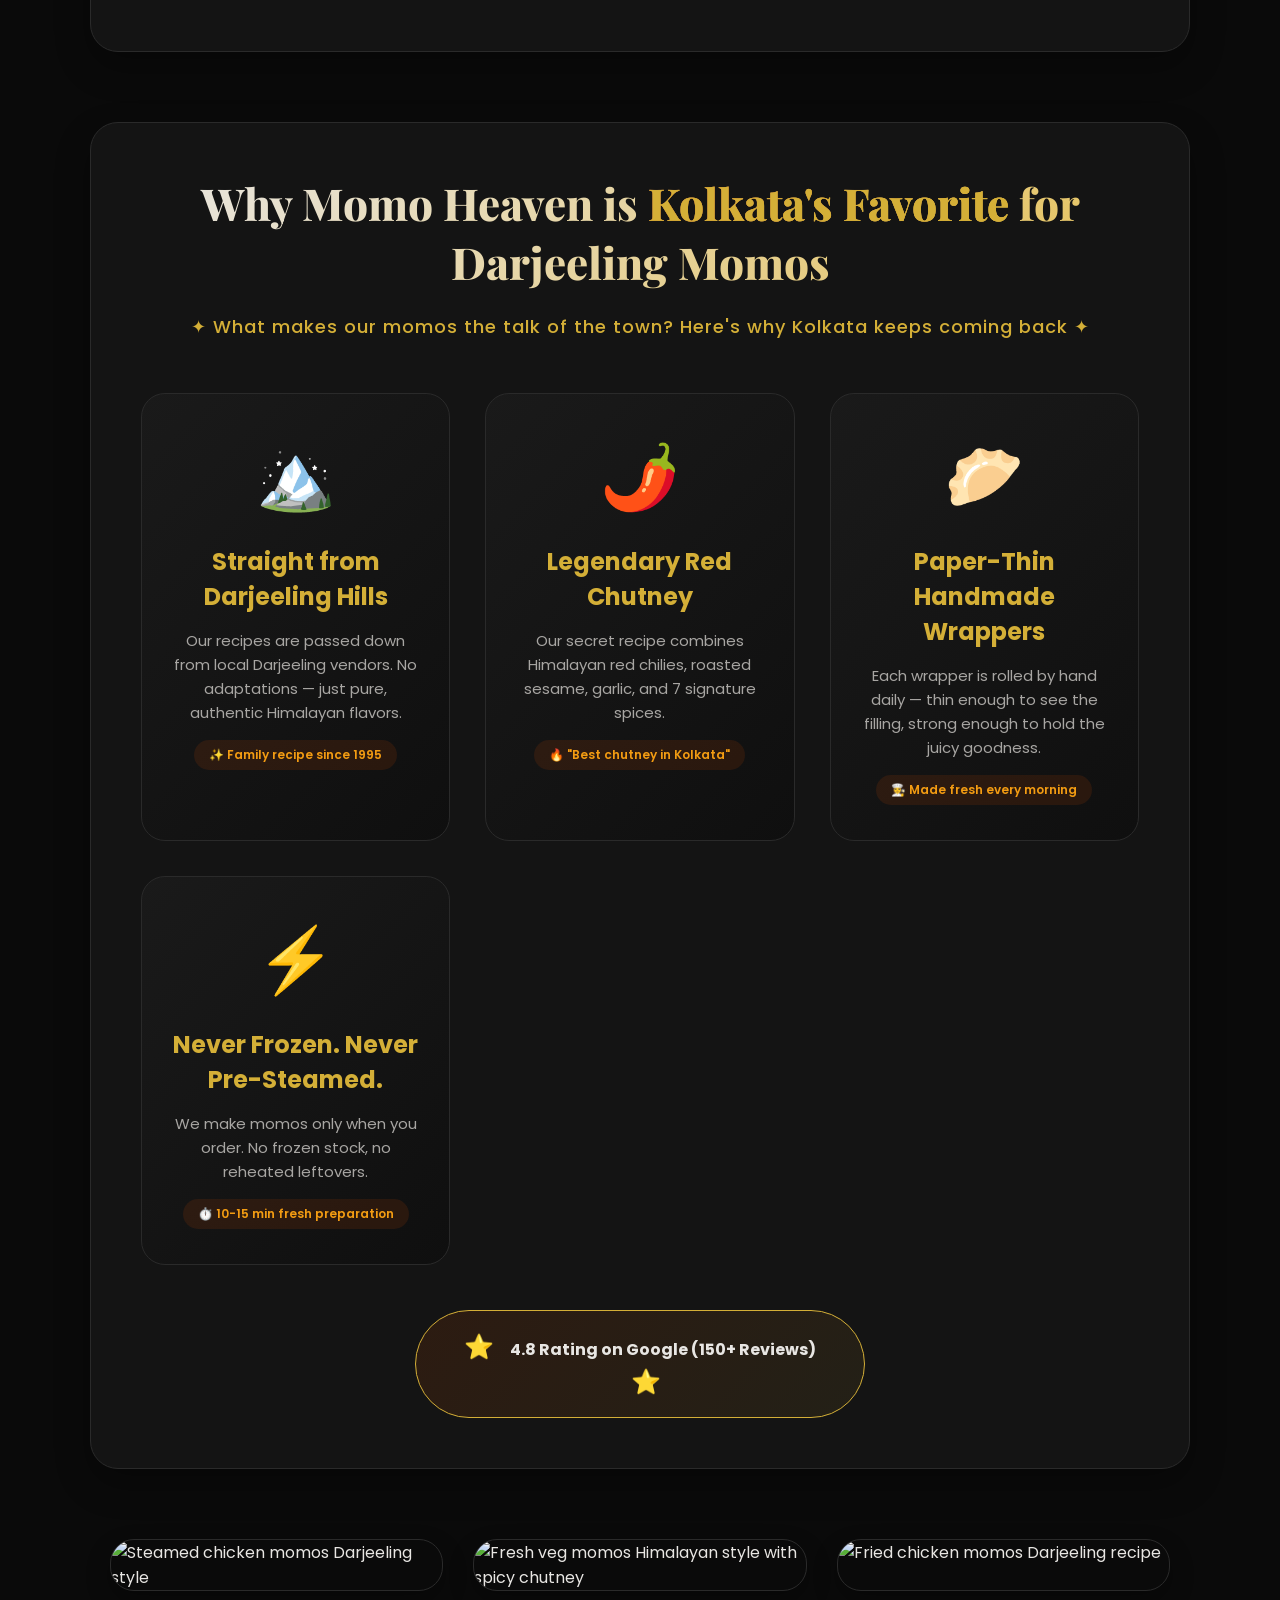
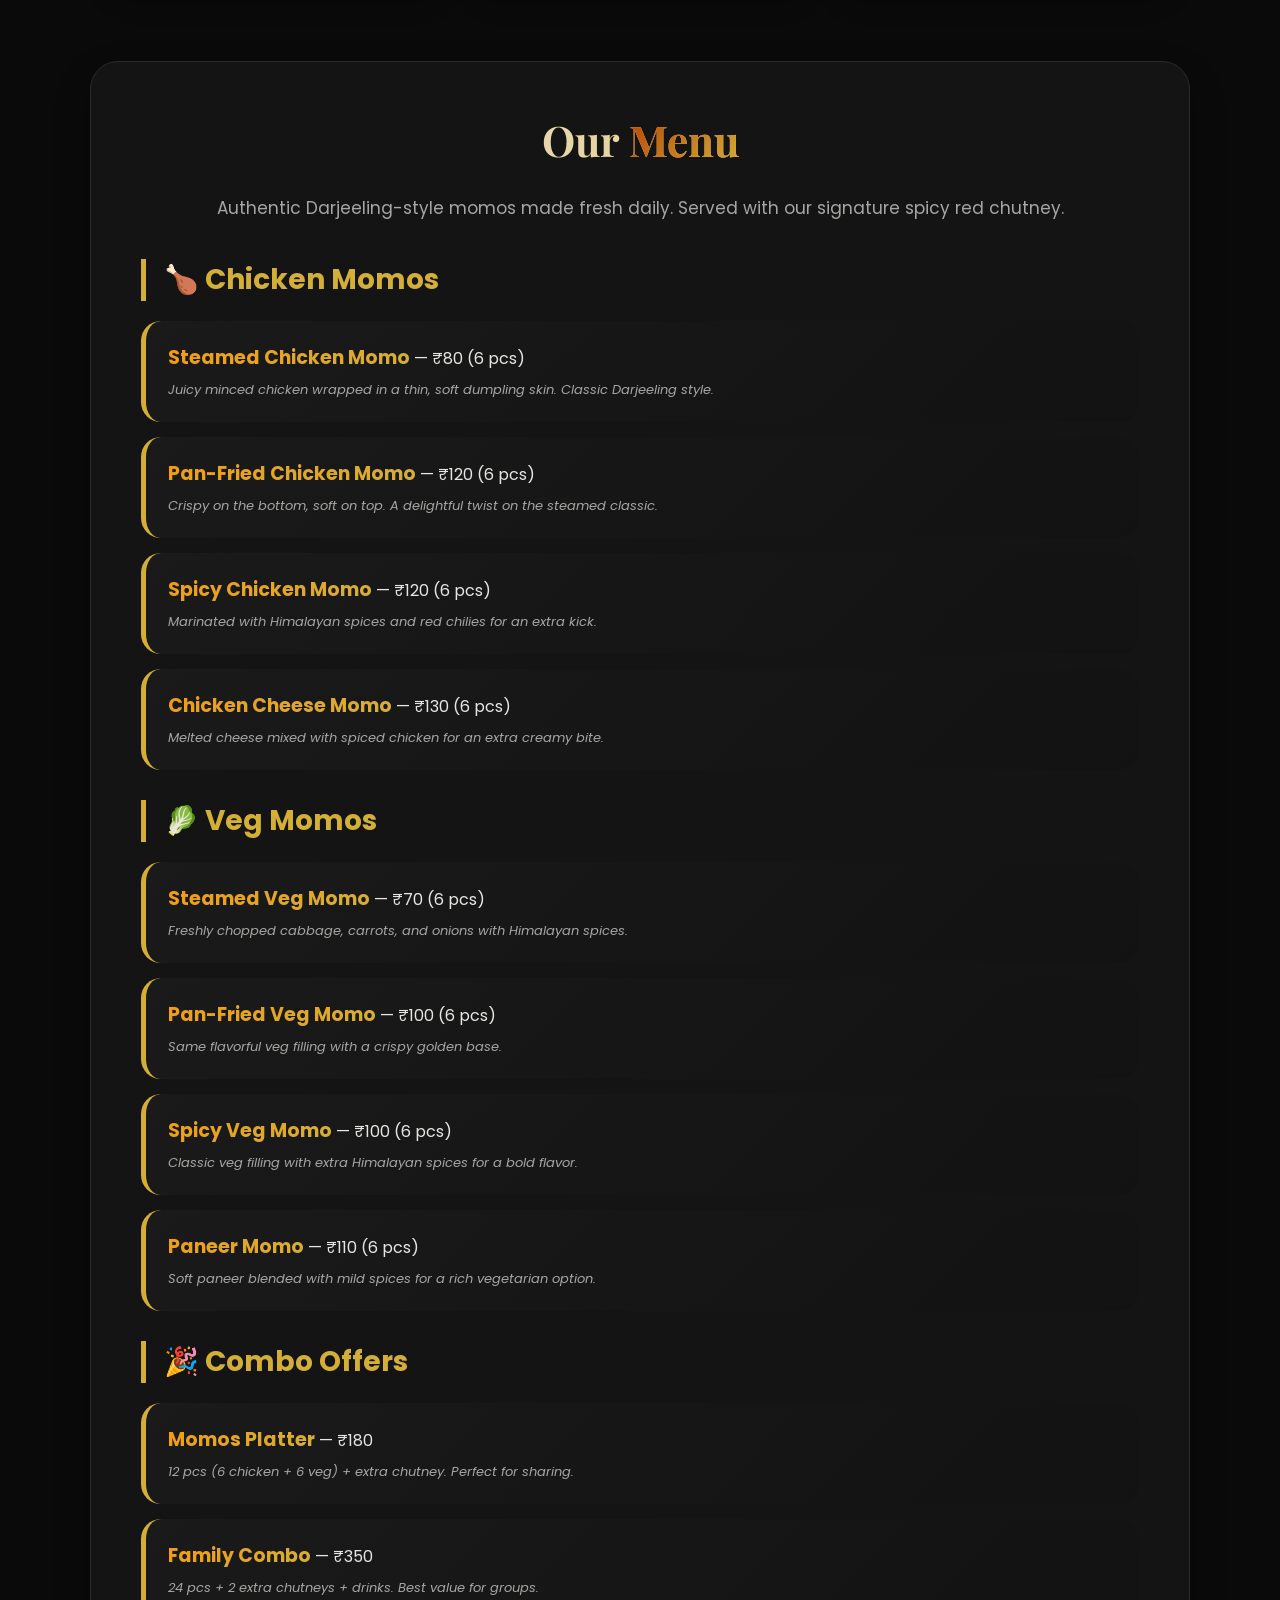
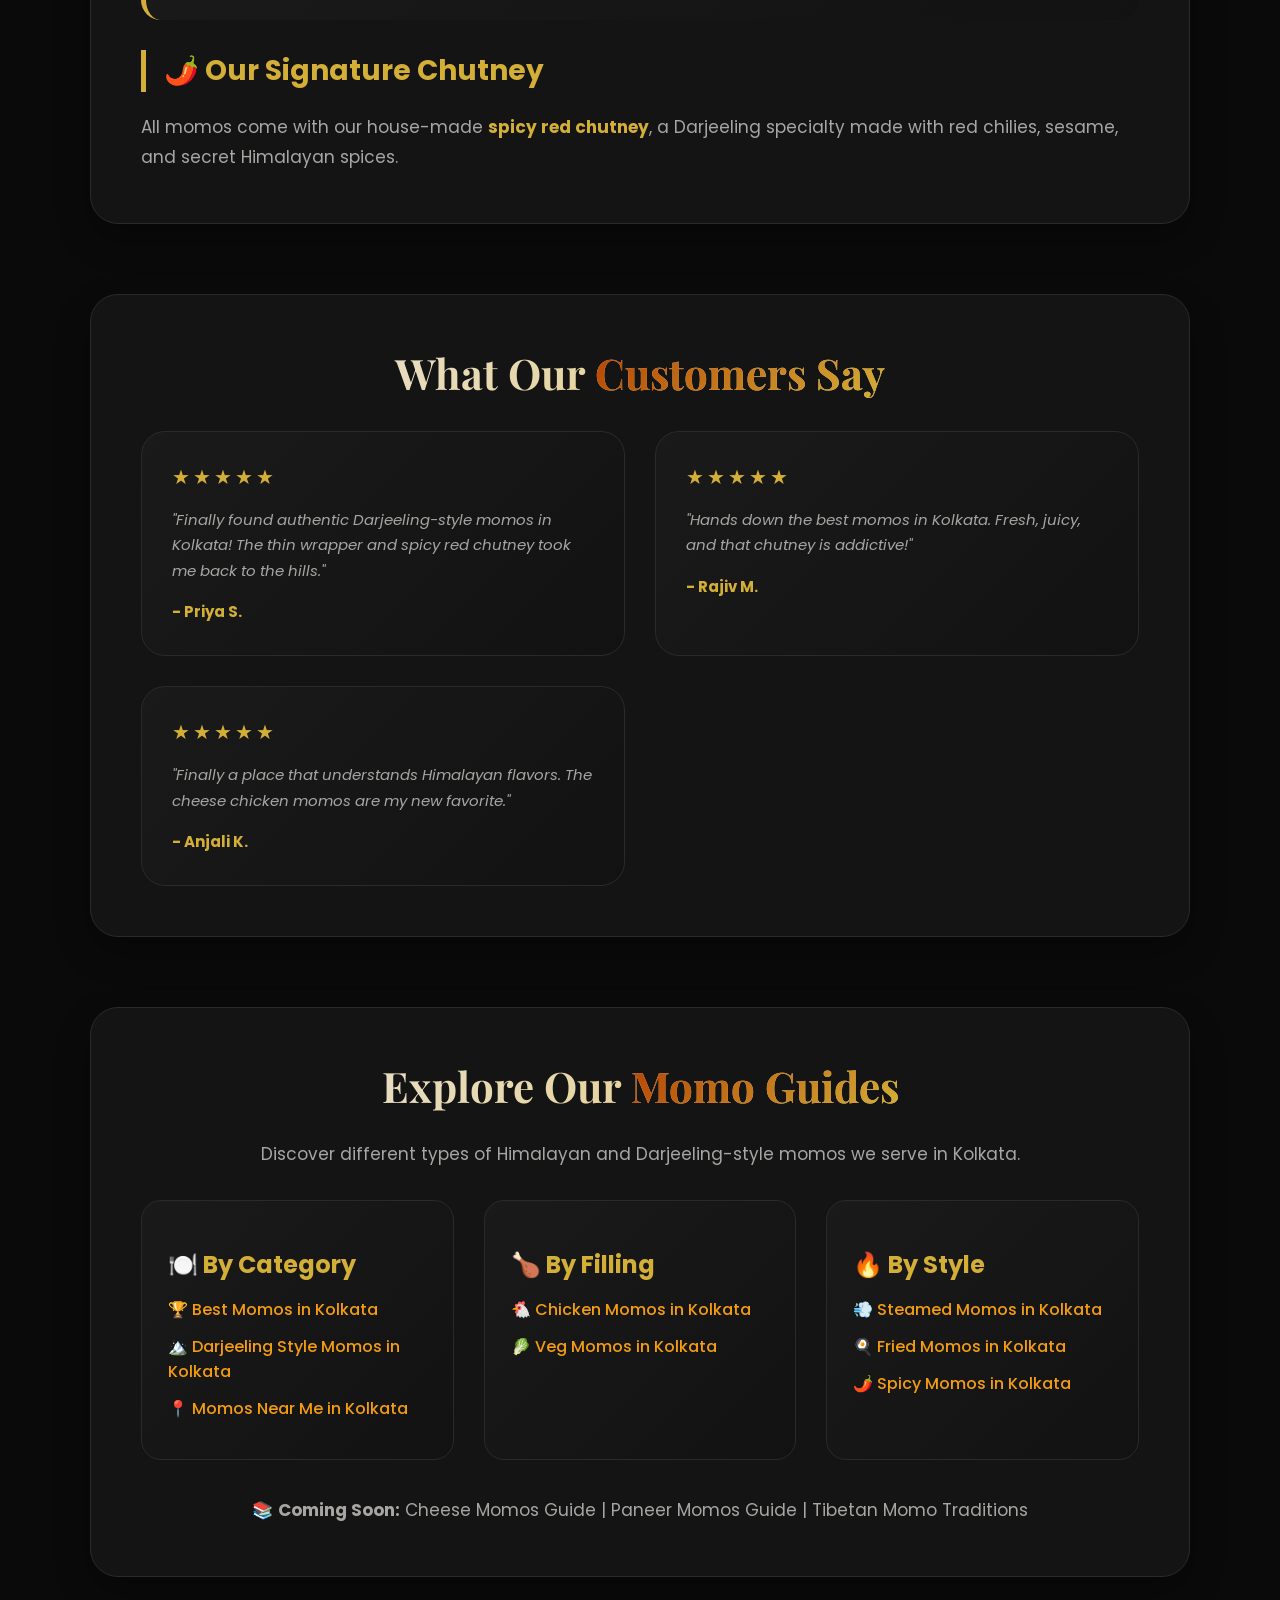
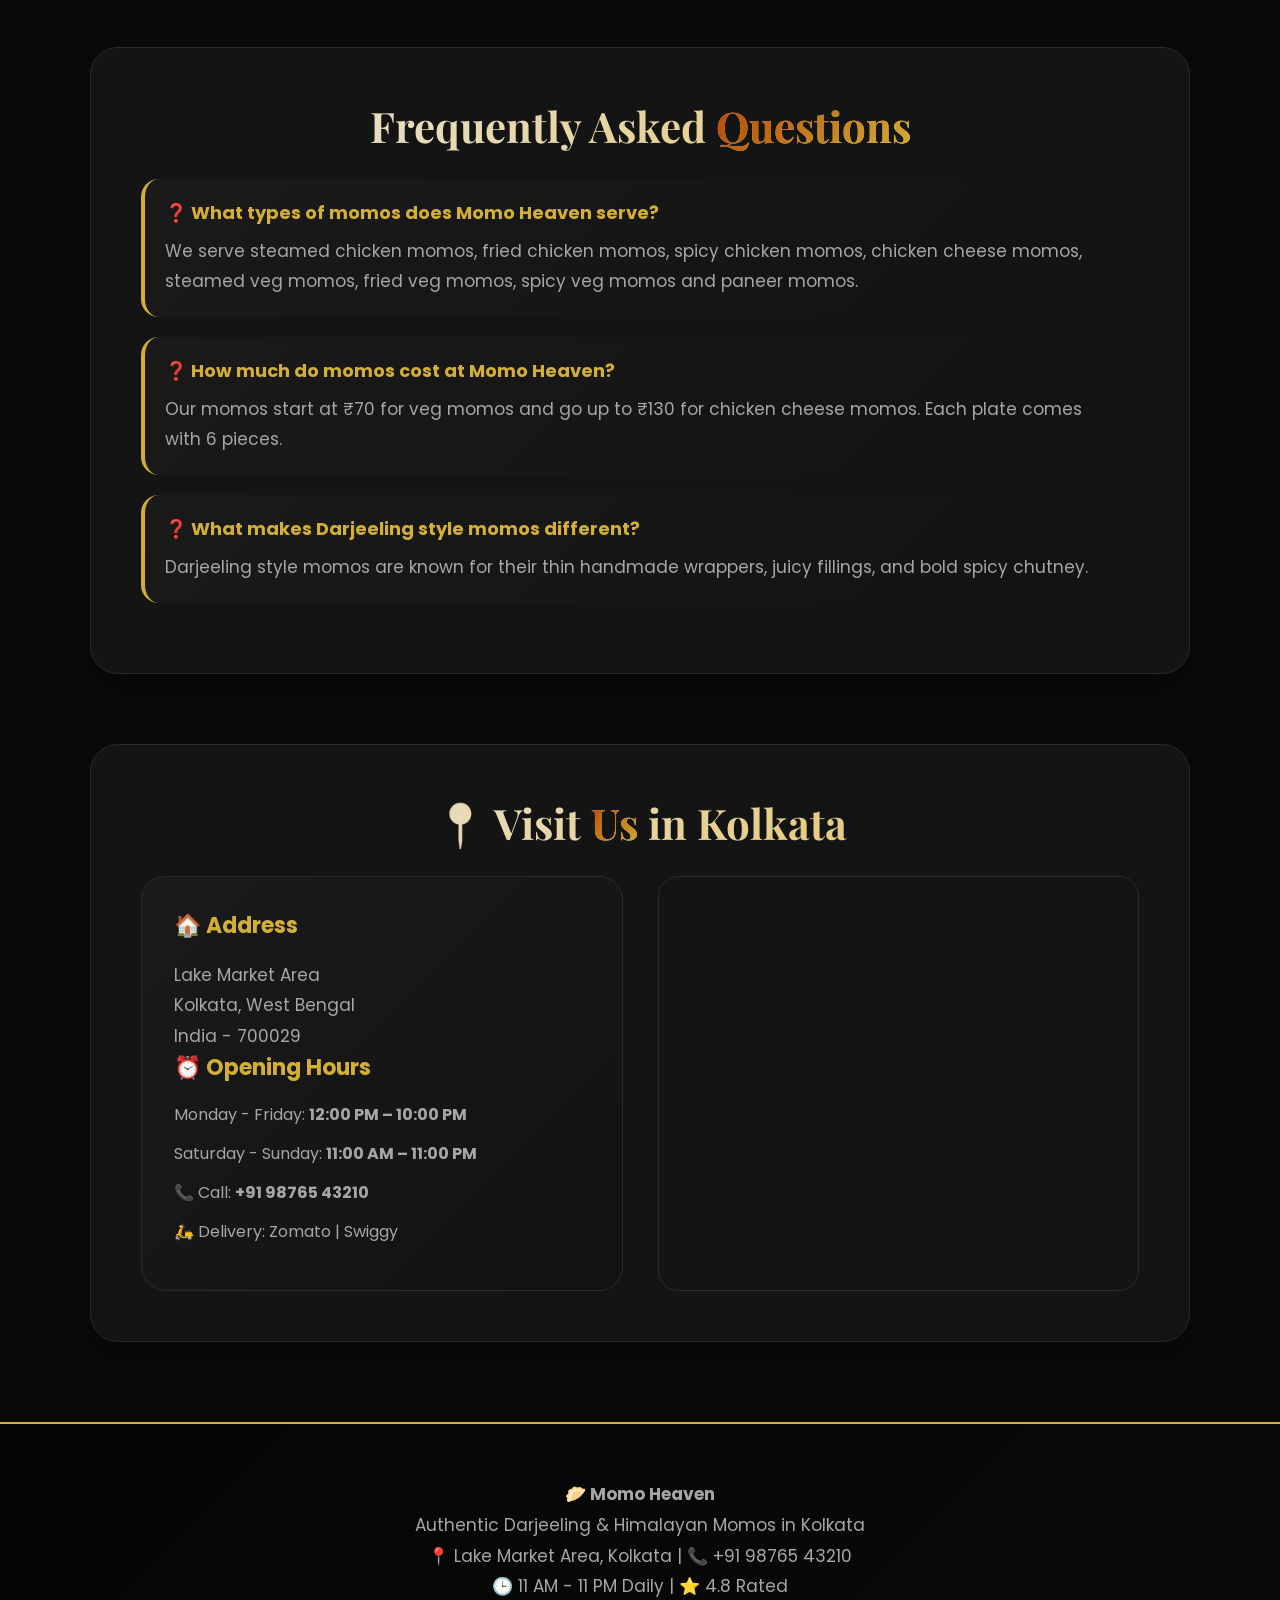
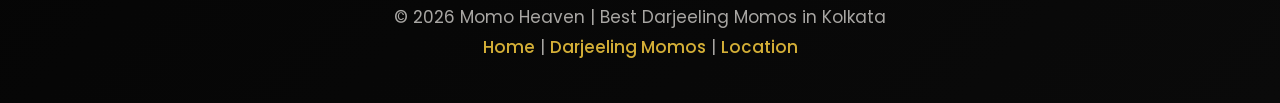
==== commit c904e773: "Update index.html" ====
--- a/index.html
+++ b/index.html
@@ -16,17 +16,24 @@
 <meta property="og:url" content="https://phe0nix3.github.io/Momo-Heaven/">
 <meta property="og:image" content="https://i.postimg.cc/tJ046b6L/momo.jpg">
 
-<link href="https://fonts.googleapis.com/css2?family=Poppins:wght@300;400;500;600;700&display=swap" rel="stylesheet">
+<link href="https://fonts.googleapis.com/css2?family=Poppins:wght@300;400;500;600;700;800&display=swap" rel="stylesheet">
+<link href="https://fonts.googleapis.com/css2?family=Playfair+Display:wght@400;600;700;800&display=swap" rel="stylesheet">
 
 <style>
 
 :root{
---primary:#e67e22;
---primary-dark:#d35400;
---primary-light:#f39c12;
---bg-light:#fff9f0;
---text-dark:#2c2c2c;
---text-gray:#555;
+--orange-burnt:#b84300;
+--orange-rich:#d35400;
+--orange-glow:#f39c12;
+--gold:#d4af37;
+--gold-light:#e5c158;
+--black-bg:#0a0a0a;
+--black-card:#141414;
+--black-dark:#050505;
+--text-light:#e8e6e3;
+--text-muted:#a8a6a3;
+--border-dark:#2a2a2a;
+--shadow-glow:0 0 20px rgba(184,67,0,0.3);
 }
 
 *{
@@ -36,32 +43,39 @@
 
 body{
 font-family:'Poppins',sans-serif;
-background:var(--bg-light);
-color:var(--text-dark);
-}
-
-/* NAVBAR */
+background:var(--black-bg);
+color:var(--text-light);
+}
+
+/* NAVBAR - GLASS DARK */
 .navbar{
 position:sticky;
 top:0;
-background:rgba(255,255,255,0.95);
-backdrop-filter:blur(10px);
+background:rgba(10,10,10,0.95);
+backdrop-filter:blur(12px);
 padding:15px 40px;
 display:flex;
 justify-content:space-between;
 align-items:center;
 z-index:100;
-box-shadow:0 2px 15px rgba(0,0,0,0.05);
+border-bottom:2px solid var(--orange-burnt);
 }
 
 .logo{
-font-size:26px;
-font-weight:bold;
-color:var(--primary);
+font-size:28px;
+font-weight:800;
+background:linear-gradient(135deg, var(--orange-burnt), var(--gold));
+-webkit-background-clip:text;
+background-clip:text;
+color:transparent;
+letter-spacing:-0.5px;
 }
 
 .logo span{
-color:var(--text-dark);
+background:linear-gradient(135deg, var(--text-light), var(--gold-light));
+-webkit-background-clip:text;
+background-clip:text;
+color:transparent;
 }
 
 .nav-links{
@@ -71,60 +85,95 @@
 }
 
 .nav-links a{
-color:var(--text-dark);
+color:var(--text-light);
 text-decoration:none;
 font-weight:500;
 font-size:16px;
 transition:0.3s;
+position:relative;
+}
+
+.nav-links a::after{
+content:'';
+position:absolute;
+bottom:-5px;
+left:0;
+width:0;
+height:2px;
+background:linear-gradient(135deg, var(--orange-burnt), var(--gold));
+transition:width 0.3s ease;
+}
+
+.nav-links a:hover::after{
+width:100%;
 }
 
 .nav-links a:hover{
-color:var(--primary);
+color:var(--gold-light);
 }
 
 .nav-cta{
-background:var(--primary);
+background:linear-gradient(135deg, var(--orange-burnt), var(--gold));
 padding:10px 24px;
 border-radius:40px;
 color:white !important;
-font-weight:bold;
+font-weight:700;
 transition:0.3s;
+box-shadow:0 4px 15px rgba(184,67,0,0.4);
 }
 
 .nav-cta:hover{
-background:var(--primary-dark);
 transform:translateY(-2px);
+box-shadow:0 8px 25px rgba(184,67,0,0.6);
+}
+
+.nav-cta::after{
+display:none;
 }
 
 .hamburger{
 display:none;
 font-size:28px;
 cursor:pointer;
-color:var(--text-dark);
+color:var(--gold);
 }
 
 /* BREADCRUMB */
 .breadcrumb{
 padding:15px 40px;
-background:#f5efe5;
+background:rgba(0,0,0,0.5);
 font-size:14px;
-color:var(--text-gray);
+color:var(--text-muted);
+border-bottom:1px solid var(--border-dark);
 }
 
 .breadcrumb a{
-color:var(--primary);
+color:var(--gold);
 text-decoration:none;
-}
-
-/* HERO - LIGHTER OVERLAY */
+font-weight:600;
+}
+
+/* HERO - WITH STEAMING MOMO IMAGE */
 .hero{
 position:relative;
-min-height:80vh;
+min-height:90vh;
 display:flex;
 align-items:center;
 justify-content:center;
 text-align:center;
-background:linear-gradient(rgba(0,0,0,0.4), rgba(0,0,0,0.3)), url('https://i.postimg.cc/T3BNnrns/momo-jpg.jpg') center/cover;
+background:linear-gradient(rgba(0,0,0,0.65), rgba(0,0,0,0.55)), url('https://i.postimg.cc/tJ046b6L/momo.jpg') center/cover;
+background-attachment:fixed;
+}
+
+.hero::before{
+content:'';
+position:absolute;
+top:0;
+left:0;
+width:100%;
+height:100%;
+background:radial-gradient(circle at 50% 50%, rgba(184,67,0,0.15), transparent 70%);
+pointer-events:none;
 }
 
 .hero-content{
@@ -132,93 +181,154 @@
 z-index:2;
 max-width:900px;
 padding:20px;
+animation:fadeInUp 1s ease-out;
+}
+
+@keyframes fadeInUp{
+from{
+opacity:0;
+transform:translateY(40px);
+}
+to{
+opacity:1;
+transform:translateY(0);
+}
 }
 
 .hero-logo{
 width:130px;
 border-radius:50%;
 margin-bottom:20px;
-border:4px solid white;
-box-shadow:0 10px 30px rgba(0,0,0,0.2);
+border:3px solid var(--gold);
+box-shadow:0 0 30px rgba(212,175,55,0.5);
+animation:float 3s ease-in-out infinite;
+}
+
+@keyframes float{
+0%,100%{transform:translateY(0);}
+50%{transform:translateY(-8px);}
 }
 
 .hero h1{
-font-size:56px;
+font-family:'Playfair Display',serif;
+font-size:62px;
 margin-bottom:15px;
-color:white;
-text-shadow:2px 2px 8px rgba(0,0,0,0.3);
+background:linear-gradient(135deg, #fff, var(--gold-light));
+-webkit-background-clip:text;
+background-clip:text;
+color:transparent;
+text-shadow:none;
+font-weight:800;
 }
 
 .hero h1 span{
-color:var(--primary-light);
+background:linear-gradient(135deg, var(--orange-glow), var(--gold));
+-webkit-background-clip:text;
+background-clip:text;
+color:transparent;
 }
 
 .tagline{
 font-size:22px;
-margin-bottom:30px;
-color:white;
-text-shadow:1px 1px 4px rgba(0,0,0,0.3);
+margin-bottom:35px;
+color:var(--text-light);
+font-weight:500;
+letter-spacing:1px;
 }
 
 /* BUTTON */
 .btn{
-padding:14px 32px;
+padding:16px 38px;
 font-size:18px;
 border:none;
-border-radius:40px;
-background:var(--primary);
+border-radius:50px;
+background:linear-gradient(135deg, var(--orange-burnt), var(--gold));
 color:white;
 cursor:pointer;
-margin:10px;
-transition:0.3s;
-font-weight:600;
-box-shadow:0 4px 12px rgba(0,0,0,0.1);
+margin:12px;
+transition:all 0.3s ease;
+font-weight:700;
+box-shadow:0 6px 20px rgba(184,67,0,0.4);
+position:relative;
+overflow:hidden;
+}
+
+.btn::before{
+content:'';
+position:absolute;
+top:0;
+left:-100%;
+width:100%;
+height:100%;
+background:linear-gradient(90deg, transparent, rgba(255,255,255,0.3), transparent);
+transition:left 0.5s ease;
+}
+
+.btn:hover::before{
+left:100%;
 }
 
 .btn:hover{
-background:var(--primary-dark);
 transform:translateY(-3px);
-box-shadow:0 8px 20px rgba(0,0,0,0.15);
+box-shadow:0 12px 30px rgba(184,67,0,0.6);
 }
 
 /* SECTIONS */
 .section{
 max-width:1100px;
-margin:60px auto;
-padding:40px;
-background:white;
-border-radius:24px;
-box-shadow:0 5px 20px rgba(0,0,0,0.05);
+margin:70px auto;
+padding:50px;
+background:var(--black-card);
+border-radius:28px;
+border:1px solid var(--border-dark);
+box-shadow:0 15px 35px rgba(0,0,0,0.3);
+transition:transform 0.3s ease, box-shadow 0.3s ease;
+}
+
+.section:hover{
+transform:translateY(-5px);
+box-shadow:0 20px 40px rgba(0,0,0,0.4);
 }
 
 h2{
-font-size:36px;
-margin-bottom:20px;
+font-family:'Playfair Display',serif;
+font-size:42px;
+margin-bottom:25px;
 text-align:center;
-color:var(--text-dark);
+background:linear-gradient(135deg, var(--text-light), var(--gold-light));
+-webkit-background-clip:text;
+background-clip:text;
+color:transparent;
+font-weight:700;
 }
 
 h2 span{
-color:var(--primary);
+background:linear-gradient(135deg, var(--orange-burnt), var(--gold));
+-webkit-background-clip:text;
+background-clip:text;
+color:transparent;
 }
 
 h3{
-font-size:24px;
+font-size:26px;
 margin:20px 0 15px 0;
-color:var(--text-dark);
+color:var(--gold);
+font-weight:700;
 }
 
 p{
-font-size:18px;
+font-size:17px;
 line-height:1.8;
-color:var(--text-gray);
-}
-
-/* TRUST BADGES */
+color:var(--text-muted);
+}
+
+/* TRUST BADGES - GLOW EFFECT */
 .trust-badges{
-background:#f5efe5;
-padding:40px 20px;
+background:linear-gradient(135deg, var(--black-dark), var(--black-card));
+padding:55px 20px;
 text-align:center;
+border-top:1px solid var(--orange-burnt);
+border-bottom:1px solid var(--orange-burnt);
 }
 
 .badges-container{
@@ -232,94 +342,140 @@
 
 .badge{
 text-align:center;
+transition:transform 0.3s ease;
+}
+
+.badge:hover{
+transform:translateY(-5px);
 }
 
 .badge-number{
-font-size:42px;
-font-weight:bold;
-color:var(--primary);
+font-size:48px;
+font-weight:800;
+background:linear-gradient(135deg, var(--orange-burnt), var(--gold));
+-webkit-background-clip:text;
+background-clip:text;
+color:transparent;
 }
 
 .badge-label{
-font-size:16px;
-color:var(--text-gray);
-}
-
-/* WHY CHOOSE US - LIGHT VERSION */
+font-size:15px;
+color:var(--text-muted);
+font-weight:600;
+margin-top:8px;
+}
+
+/* WHY CHOOSE US - PREMIUM CARDS */
 .why-section{
-background:#fefaf5;
-border:1px solid #f0e0d0;
+background:var(--black-card);
+border:1px solid var(--border-dark);
 }
 
 .why-heading{
-font-size:42px;
+font-family:'Playfair Display',serif;
+font-size:44px;
 margin-bottom:20px;
 text-align:center;
-color:var(--text-dark);
+background:linear-gradient(135deg, var(--text-light), var(--gold-light));
+-webkit-background-clip:text;
+background-clip:text;
+color:transparent;
+font-weight:800;
 }
 
 .why-subheading{
 text-align:center;
-font-size:20px;
-margin-bottom:40px;
-color:var(--text-gray);
+font-size:18px;
+margin-bottom:50px;
+color:var(--gold);
+font-weight:500;
+letter-spacing:1px;
 }
 
 .feature-cards{
 display:grid;
 grid-template-columns:repeat(auto-fit,minmax(280px,1fr));
-gap:30px;
+gap:35px;
 }
 
 .feature-card{
-background:white;
-border-radius:20px;
-padding:30px 25px;
+background:linear-gradient(135deg, #1a1a1a, #0f0f0f);
+border-radius:24px;
+padding:35px 25px;
 text-align:center;
-transition:transform 0.3s ease, box-shadow 0.3s ease;
-border:1px solid #f0e0d0;
+transition:all 0.4s ease;
+border:1px solid var(--border-dark);
+position:relative;
+overflow:hidden;
+}
+
+.feature-card::before{
+content:'';
+position:absolute;
+top:0;
+left:0;
+width:100%;
+height:100%;
+background:linear-gradient(135deg, rgba(184,67,0,0.1), rgba(212,175,55,0.05));
+opacity:0;
+transition:opacity 0.4s ease;
+}
+
+.feature-card:hover::before{
+opacity:1;
 }
 
 .feature-card:hover{
-transform:translateY(-8px);
-box-shadow:0 20px 40px rgba(0,0,0,0.1);
-border-color:var(--primary-light);
+transform:translateY(-10px);
+border-color:var(--gold);
+box-shadow:0 20px 35px rgba(184,67,0,0.2);
 }
 
 .feature-icon{
 font-size:64px;
 margin-bottom:20px;
+animation:floatIcon 4s ease-in-out infinite;
+}
+
+@keyframes floatIcon{
+0%,100%{transform:translateY(0);}
+50%{transform:translateY(-6px);}
 }
 
 .feature-card h3{
 font-size:24px;
-color:var(--primary);
+color:var(--gold);
 margin-bottom:15px;
+font-weight:700;
 }
 
 .feature-card p{
 font-size:15px;
 line-height:1.6;
-color:var(--text-gray);
+color:var(--text-muted);
 }
 
 .feature-tag{
-font-size:13px;
-color:var(--primary);
+font-size:12px;
+color:var(--orange-glow);
 margin-top:15px;
 display:inline-block;
+font-weight:600;
+background:rgba(184,67,0,0.15);
+padding:6px 15px;
+border-radius:30px;
 }
 
 .award-badge{
 text-align:center;
-margin-top:40px;
-padding:15px 25px;
-background:linear-gradient(135deg, #fff5e8, #fff);
-border-radius:50px;
-max-width:400px;
+margin-top:45px;
+padding:18px 30px;
+background:linear-gradient(135deg, rgba(184,67,0,0.15), rgba(212,175,55,0.08));
+border-radius:60px;
+max-width:450px;
 margin-left:auto;
 margin-right:auto;
-border:1px solid #f0e0d0;
+border:1px solid var(--gold);
 }
 
 /* MENU STYLES */
@@ -329,90 +485,108 @@
 }
 
 .menu li{
-padding:18px;
-margin:12px 0;
-background:#fefaf5;
-border-radius:16px;
-border-left:4px solid var(--primary);
+padding:22px;
+margin:15px 0;
+background:linear-gradient(135deg, #1a1a1a, #121212);
+border-radius:20px;
+border-left:5px solid var(--gold);
+transition:all 0.3s ease;
+}
+
+.menu li:hover{
+transform:translateX(10px);
+border-left-color:var(--orange-burnt);
+box-shadow:0 5px 15px rgba(212,175,55,0.1);
 }
 
 .menu li strong{
-font-size:18px;
-color:var(--primary);
+font-size:19px;
+background:linear-gradient(135deg, var(--orange-glow), var(--gold));
+-webkit-background-clip:text;
+background-clip:text;
+color:transparent;
+font-weight:700;
 }
 
 .menu li em{
-font-size:14px;
-color:#888;
+font-size:13px;
+color:var(--text-muted);
 display:block;
-margin-top:5px;
+margin-top:8px;
 }
 
 /* GALLERY */
 .gallery{
 display:grid;
-grid-template-columns:repeat(auto-fill,minmax(300px,1fr));
-gap:25px;
+grid-template-columns:repeat(auto-fill,minmax(320px,1fr));
+gap:30px;
 max-width:1100px;
-margin:60px auto;
+margin:70px auto;
 padding:0 20px;
 }
 
 .gallery img{
 width:100%;
-border-radius:20px;
-transition:0.4s;
-box-shadow:0 5px 15px rgba(0,0,0,0.1);
+border-radius:24px;
+transition:all 0.4s ease;
+box-shadow:0 10px 25px rgba(0,0,0,0.3);
+border:1px solid var(--border-dark);
 }
 
 .gallery img:hover{
 transform:scale(1.03);
-box-shadow:0 10px 25px rgba(0,0,0,0.15);
+box-shadow:0 20px 35px rgba(212,175,55,0.2);
+border-color:var(--gold);
 }
 
 /* REVIEWS */
 .reviews-grid{
 display:grid;
-grid-template-columns:repeat(auto-fit,minmax(300px,1fr));
-gap:25px;
+grid-template-columns:repeat(auto-fit,minmax(320px,1fr));
+gap:30px;
 margin-top:30px;
 }
 
 .review-card{
-background:#fefaf5;
-padding:25px;
-border-radius:20px;
-transition:0.3s;
-border:1px solid #f0e0d0;
+background:linear-gradient(135deg, #1a1a1a, #121212);
+padding:30px;
+border-radius:24px;
+transition:all 0.3s ease;
+border:1px solid var(--border-dark);
 }
 
 .review-card:hover{
-background:white;
-box-shadow:0 10px 25px rgba(0,0,0,0.05);
+transform:translateY(-5px);
+border-color:var(--gold);
+box-shadow:0 15px 30px rgba(212,175,55,0.1);
 }
 
 .stars{
-color:#f39c12;
-font-size:18px;
-margin-bottom:10px;
+color:var(--gold);
+font-size:20px;
+margin-bottom:15px;
+letter-spacing:3px;
 }
 
 .review-text{
-margin:10px 0;
+margin:15px 0;
 font-style:italic;
-color:var(--text-gray);
+color:var(--text-muted);
+font-size:15px;
+line-height:1.7;
 }
 
 .reviewer{
-font-weight:bold;
-color:var(--primary);
+font-weight:700;
+color:var(--gold);
+font-size:15px;
 }
 
 /* LOCATION GRID */
 .location-grid{
 display:grid;
 grid-template-columns:1fr 1fr;
-gap:30px;
+gap:35px;
 }
 
 @media (max-width:768px){
@@ -422,16 +596,17 @@
 }
 
 .info-card{
-background:#fefaf5;
-padding:25px;
-border-radius:20px;
-border:1px solid #f0e0d0;
+background:linear-gradient(135deg, #1a1a1a, #121212);
+padding:32px;
+border-radius:24px;
+border:1px solid var(--border-dark);
 }
 
 .info-card h3{
-color:var(--primary);
+color:var(--gold);
 margin-top:0;
-margin-bottom:15px;
+margin-bottom:18px;
+font-size:22px;
 }
 
 .info-card ul{
@@ -440,86 +615,105 @@
 }
 
 .info-card li{
-margin:12px 0;
-color:var(--text-gray);
+margin:14px 0;
+color:var(--text-muted);
 }
 
 /* GUIDE CARDS */
 .guide-grid{
 display:grid;
 grid-template-columns:repeat(auto-fill,minmax(280px,1fr));
-gap:20px;
+gap:30px;
 margin-top:30px;
 }
 
 .guide-card{
-background:#fefaf5;
-padding:20px;
-border-radius:16px;
-transition:0.3s;
-border:1px solid #f0e0d0;
+background:linear-gradient(135deg, #1a1a1a, #121212);
+padding:26px;
+border-radius:20px;
+transition:all 0.3s ease;
+border:1px solid var(--border-dark);
 }
 
 .guide-card:hover{
-background:white;
-transform:translateY(-3px);
-box-shadow:0 10px 20px rgba(0,0,0,0.05);
+transform:translateY(-5px);
+border-color:var(--gold);
+box-shadow:0 15px 25px rgba(212,175,55,0.1);
 }
 
 .guide-card h3{
-font-size:22px;
+font-size:24px;
 margin-bottom:15px;
-color:var(--primary);
+color:var(--gold);
+font-weight:700;
 }
 
 .guide-card a{
-color:var(--primary);
+color:var(--orange-glow);
 text-decoration:none;
 display:block;
-margin:10px 0;
+margin:12px 0;
+font-weight:500;
+transition:0.2s;
 }
 
 .guide-card a:hover{
-text-decoration:underline;
+color:var(--gold);
+transform:translateX(6px);
+display:inline-block;
 }
 
 /* FAQ */
 .faq-item{
 margin-bottom:20px;
-padding:15px;
-background:#fefaf5;
-border-radius:16px;
+padding:20px;
+background:linear-gradient(135deg, #1a1a1a, #121212);
+border-radius:18px;
+border-left:4px solid var(--gold);
+transition:0.2s;
+}
+
+.faq-item:hover{
+border-left-color:var(--orange-burnt);
 }
 
 .faq-question{
 font-size:18px;
-font-weight:600;
-color:var(--primary);
-margin-bottom:8px;
+font-weight:700;
+color:var(--gold);
+margin-bottom:10px;
 display:block;
 }
 
-/* FOOTER */
+/* FOOTER - DARK & PREMIUM */
 footer{
 text-align:center;
-padding:40px;
-background:#2c2c2c;
-color:#ccc;
+padding:55px 40px 40px;
+background:linear-gradient(135deg, #050505, #0a0a0a);
+color:var(--text-muted);
 margin-top:80px;
+border-top:2px solid var(--gold);
 }
 
 footer a{
-color:var(--primary-light);
+color:var(--gold);
 text-decoration:none;
+font-weight:500;
+transition:0.2s;
+}
+
+footer a:hover{
+color:var(--orange-glow);
+text-decoration:underline;
 }
 
 /* MAP IFRAME */
 .map-iframe{
 width:100%;
 height:100%;
-min-height:300px;
+min-height:320px;
 border-radius:20px;
-border:none;
+border:1px solid var(--border-dark);
 }
 
 /* Mobile */
@@ -537,36 +731,59 @@
 top:70px;
 left:0;
 width:100%;
-background:white;
+background:rgba(10,10,10,0.98);
 padding:25px;
 text-align:center;
 gap:20px;
-box-shadow:0 10px 20px rgba(0,0,0,0.1);
+border-bottom:1px solid var(--gold);
 }
 .nav-links.show{
 display:flex;
 }
 .hero h1{
-font-size:36px;
+font-size:38px;
 }
 .tagline{
 font-size:18px;
 }
 .hero{
 min-height:70vh;
+background-attachment:scroll;
 }
 h2{
-font-size:28px;
+font-size:32px;
 }
 .section{
-padding:25px;
-margin:40px 20px;
+padding:30px;
+margin:45px 20px;
 }
 .why-heading{
-font-size:32px;
-}
-}
-
+font-size:34px;
+}
+.btn{
+padding:12px 28px;
+font-size:15px;
+}
+}
+
+.btn-back{
+display:inline-block;
+background:linear-gradient(135deg, rgba(184,67,0,0.2), rgba(212,175,55,0.1));
+padding:12px 30px;
+border-radius:40px;
+color:var(--gold);
+text-decoration:none;
+font-weight:600;
+margin-top:25px;
+transition:0.3s;
+border:1px solid var(--border-dark);
+}
+
+.btn-back:hover{
+background:linear-gradient(135deg, var(--orange-burnt), var(--gold));
+color:white;
+transform:translateY(-2px);
+}
 </style>
 
 <script type="application/ld+json">
@@ -660,7 +877,7 @@
 <div class="hero-content">
 <img class="hero-logo" src="https://i.postimg.cc/3xxd83Vv/IMG-20250417-002037.jpg" alt="Momo Heaven – Best Darjeeling Momos in Kolkata">
 <h1>Best Darjeeling Style <span>Himalayan Momos</span> in Kolkata</h1>
-<p class="tagline">Authentic street-style momos • Fresh daily • Secret Himalayan chutney</p>
+<p class="tagline">✨ Authentic street-style momos • Fresh daily • Secret Himalayan chutney ✨</p>
 <button class="btn" onclick="document.getElementById('menu').scrollIntoView({behavior:'smooth'})">📋 View Full Menu</button>
 <a href="tel:+919876543210"><button class="btn">📞 Order Now</button></a>
 </div>
@@ -691,13 +908,12 @@
 <h2>Authentic Himalayan & <span>Darjeeling Style Momos</span></h2>
 <p>Darjeeling is famous for its delicious Himalayan street-style momos, a beloved dumpling dish enjoyed across the mountain region. These soft dumplings are known for their thin wrappers, juicy fillings, and spicy red chutney. Inspired by this rich food culture, Momo Heaven brings the authentic taste of Darjeeling momos to Kolkata.</p>
 <p>Our menu includes freshly prepared chicken and veg momos inspired by traditional Darjeeling recipes. Each plate captures the warm Himalayan flavors that have made Darjeeling momos popular among food lovers across India.</p>
-<p>Learn more about the history and flavors of <a href="darjeeling-momos-kolkata.html" style="color:var(--primary);">the best Darjeeling momos in Kolkata and Himalayan momo traditions</a>.</p>
+<p>Learn more about the history and flavors of <a href="darjeeling-momos-kolkata.html" style="color:var(--gold); font-weight:600;">the best Darjeeling momos in Kolkata and Himalayan momo traditions</a>.</p>
 </section>
 
-<!-- WHY CHOOSE US - LIGHT VERSION -->
 <section class="section why-section">
-    <h2 class="why-heading">Why Momo Heaven is <span style="color: var(--primary);">Kolkata's Favorite</span> for Darjeeling Momos</h2>
-    <p class="why-subheading">What makes our momos the talk of the town? Here's why Kolkata keeps coming back.</p>
+    <h2 class="why-heading">Why Momo Heaven is <span style="color: var(--gold);">Kolkata's Favorite</span> for Darjeeling Momos</h2>
+    <p class="why-subheading">✦ What makes our momos the talk of the town? Here's why Kolkata keeps coming back ✦</p>
     
     <div class="feature-cards">
         <div class="feature-card">
@@ -728,8 +944,8 @@
     
     <div class="award-badge">
         <span style="font-size: 24px;">⭐</span>
-        <span style="font-weight: bold; margin-left: 10px;">4.8 Rating on Google (150+ Reviews)</span>
-        <span style="font-size: 24px; margin-left: 10px;">⭐</span>
+        <span style="font-weight: 700; margin-left: 12px;">4.8 Rating on Google (150+ Reviews)</span>
+        <span style="font-size: 24px; margin-left: 12px;">⭐</span>
     </div>
 </section>
 
@@ -741,9 +957,9 @@
 
 <section class="section" id="menu">
 <h2>Our <span>Menu</span></h2>
-<p style="text-align: center; margin-bottom: 30px;">Authentic Darjeeling-style momos made fresh daily. Served with our signature spicy red chutney.</p>
-
-<h3 style="font-size: 26px; margin: 25px 0 15px 0; border-left: 4px solid var(--primary); padding-left: 15px;">🍗 Chicken Momos</h3>
+<p style="text-align: center; margin-bottom: 35px; color: var(--text-muted);">Authentic Darjeeling-style momos made fresh daily. Served with our signature spicy red chutney.</p>
+
+<h3 style="font-size: 28px; margin: 30px 0 20px 0; border-left: 5px solid var(--gold); padding-left: 18px;">🍗 Chicken Momos</h3>
 <ul class="menu">
 <li><strong>Steamed Chicken Momo</strong> — ₹80 (6 pcs)<br><em>Juicy minced chicken wrapped in a thin, soft dumpling skin. Classic Darjeeling style.</em></li>
 <li><strong>Pan-Fried Chicken Momo</strong> — ₹120 (6 pcs)<br><em>Crispy on the bottom, soft on top. A delightful twist on the steamed classic.</em></li>
@@ -751,7 +967,7 @@
 <li><strong>Chicken Cheese Momo</strong> — ₹130 (6 pcs)<br><em>Melted cheese mixed with spiced chicken for an extra creamy bite.</em></li>
 </ul>
 
-<h3 style="font-size: 26px; margin: 25px 0 15px 0; border-left: 4px solid var(--primary); padding-left: 15px;">🥬 Veg Momos</h3>
+<h3 style="font-size: 28px; margin: 30px 0 20px 0; border-left: 5px solid var(--gold); padding-left: 18px;">🥬 Veg Momos</h3>
 <ul class="menu">
 <li><strong>Steamed Veg Momo</strong> — ₹70 (6 pcs)<br><em>Freshly chopped cabbage, carrots, and onions with Himalayan spices.</em></li>
 <li><strong>Pan-Fried Veg Momo</strong> — ₹100 (6 pcs)<br><em>Same flavorful veg filling with a crispy golden base.</em></li>
@@ -759,14 +975,14 @@
 <li><strong>Paneer Momo</strong> — ₹110 (6 pcs)<br><em>Soft paneer blended with mild spices for a rich vegetarian option.</em></li>
 </ul>
 
-<h3 style="font-size: 26px; margin: 25px 0 15px 0; border-left: 4px solid var(--primary); padding-left: 15px;">🎉 Combo Offers</h3>
+<h3 style="font-size: 28px; margin: 30px 0 20px 0; border-left: 5px solid var(--gold); padding-left: 18px;">🎉 Combo Offers</h3>
 <ul class="menu">
 <li><strong>Momos Platter</strong> — ₹180<br><em>12 pcs (6 chicken + 6 veg) + extra chutney. Perfect for sharing.</em></li>
 <li><strong>Family Combo</strong> — ₹350<br><em>24 pcs + 2 extra chutneys + drinks. Best value for groups.</em></li>
 </ul>
 
-<h3 style="font-size: 26px; margin: 25px 0 15px 0; border-left: 4px solid var(--primary); padding-left: 15px;">🌶️ Our Signature Chutney</h3>
-<p>All momos come with our house-made <strong>spicy red chutney</strong>, a Darjeeling specialty made with red chilies, sesame, and secret Himalayan spices.</p>
+<h3 style="font-size: 28px; margin: 30px 0 20px 0; border-left: 5px solid var(--gold); padding-left: 18px;">🌶️ Our Signature Chutney</h3>
+<p>All momos come with our house-made <strong style="color:var(--gold);">spicy red chutney</strong>, a Darjeeling specialty made with red chilies, sesame, and secret Himalayan spices.</p>
 </section>
 
 <section class="section">
@@ -814,7 +1030,7 @@
 </div>
 </div>
 
-<p style="margin-top: 30px; text-align: center;">📚 <strong>Coming Soon:</strong> Cheese Momos Guide | Paneer Momos Guide | Tibetan Momo Traditions</p>
+<p style="margin-top: 35px; text-align: center;">📚 <strong>Coming Soon:</strong> Cheese Momos Guide | Paneer Momos Guide | Tibetan Momo Traditions</p>
 </section>
 
 <section class="section" id="faq">
@@ -844,7 +1060,7 @@
 <ul>
 <li>Monday - Friday: <strong>12:00 PM – 10:00 PM</strong></li>
 <li>Saturday - Sunday: <strong>11:00 AM – 11:00 PM</strong></li>
-<li style="margin-top: 10px;">📞 Call: <strong>+91 98765 43210</strong></li>
+<li style="margin-top: 12px;">📞 Call: <strong>+91 98765 43210</strong></li>
 <li>🛵 Delivery: Zomato | Swiggy</li>
 </ul>
 </div>
